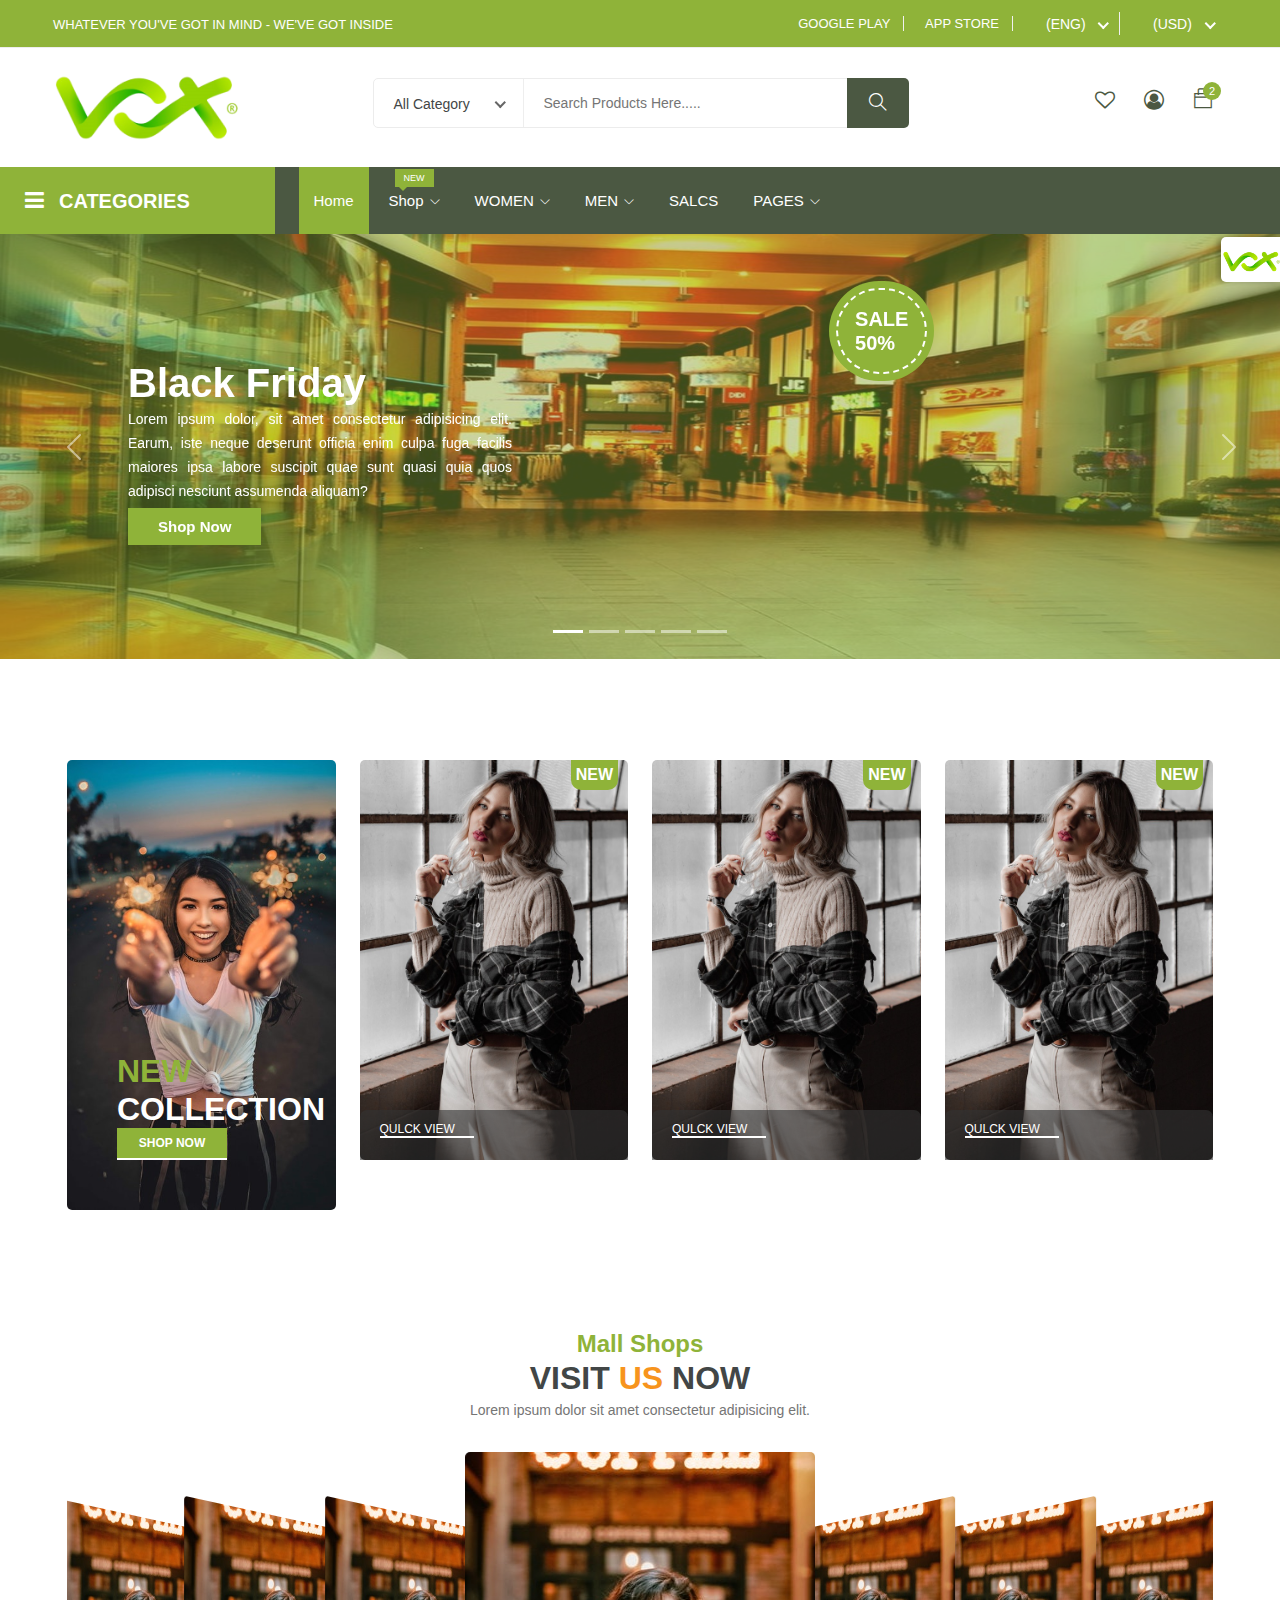
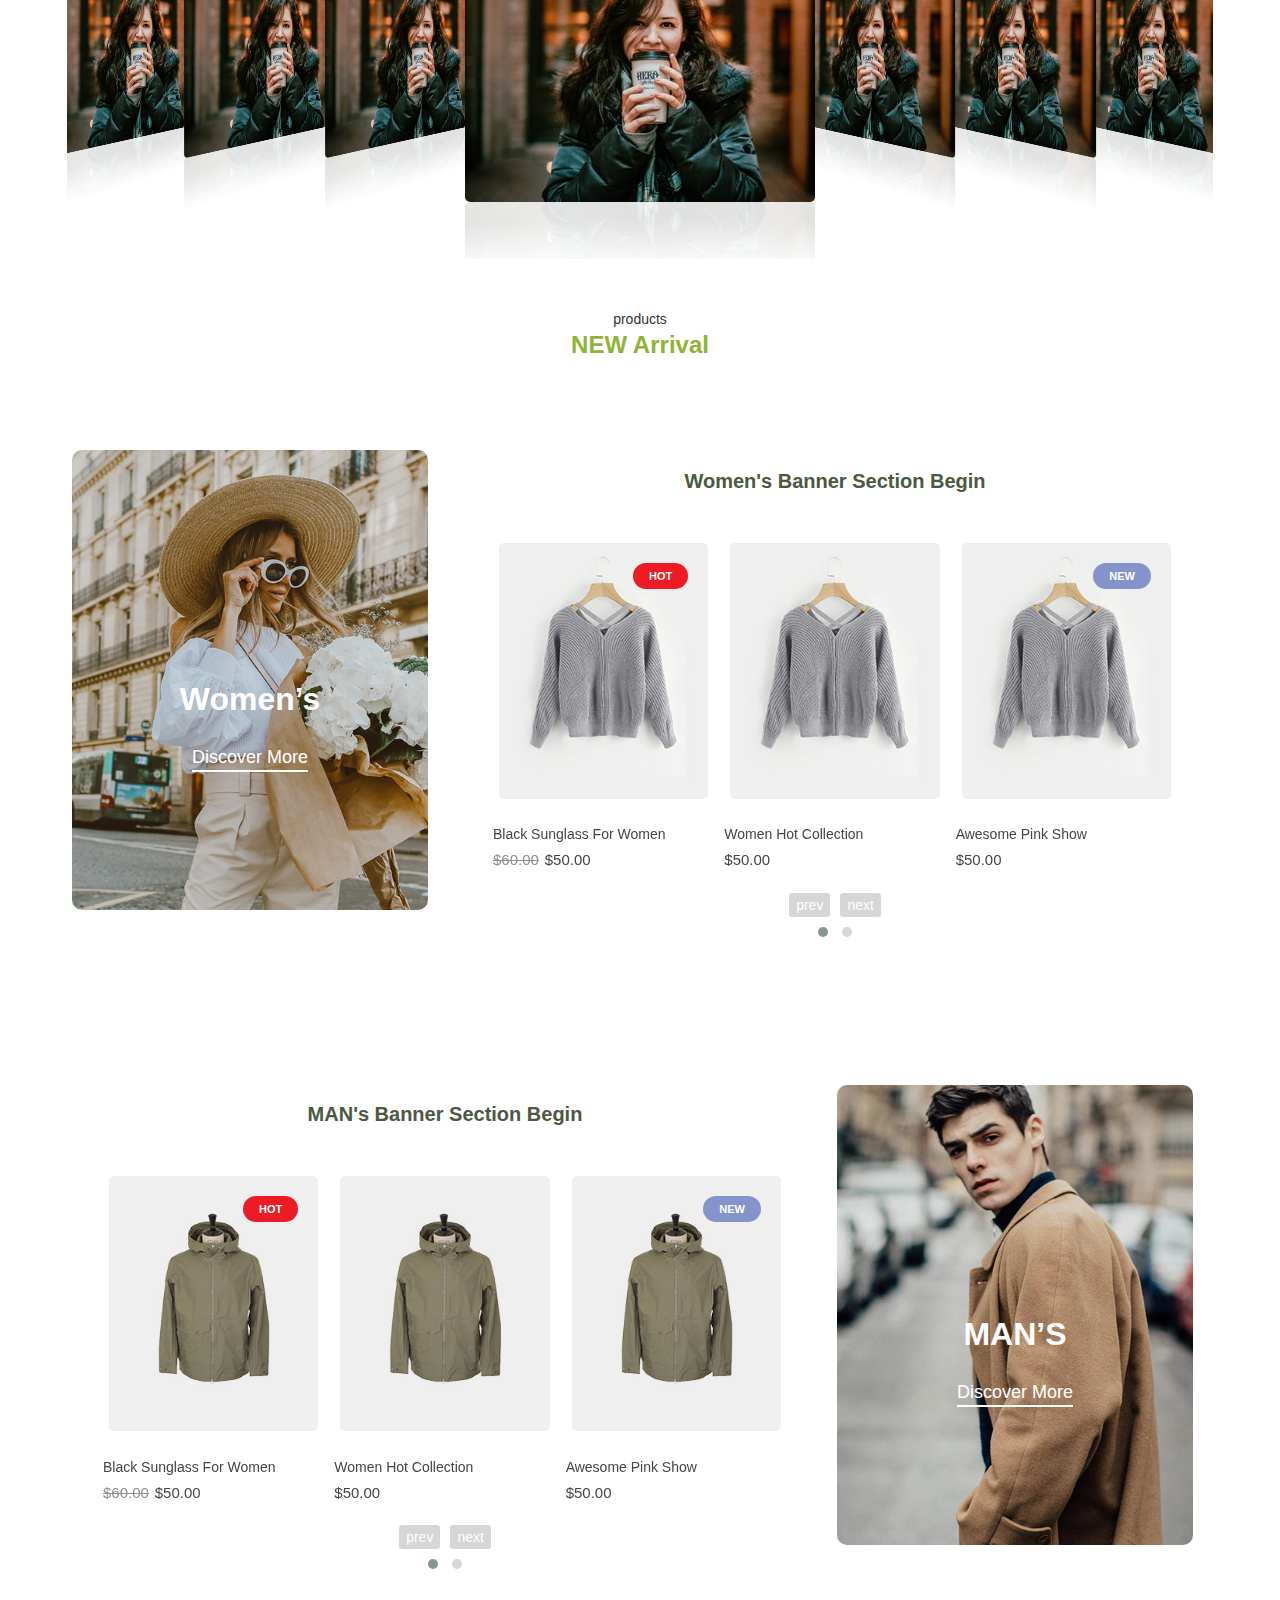
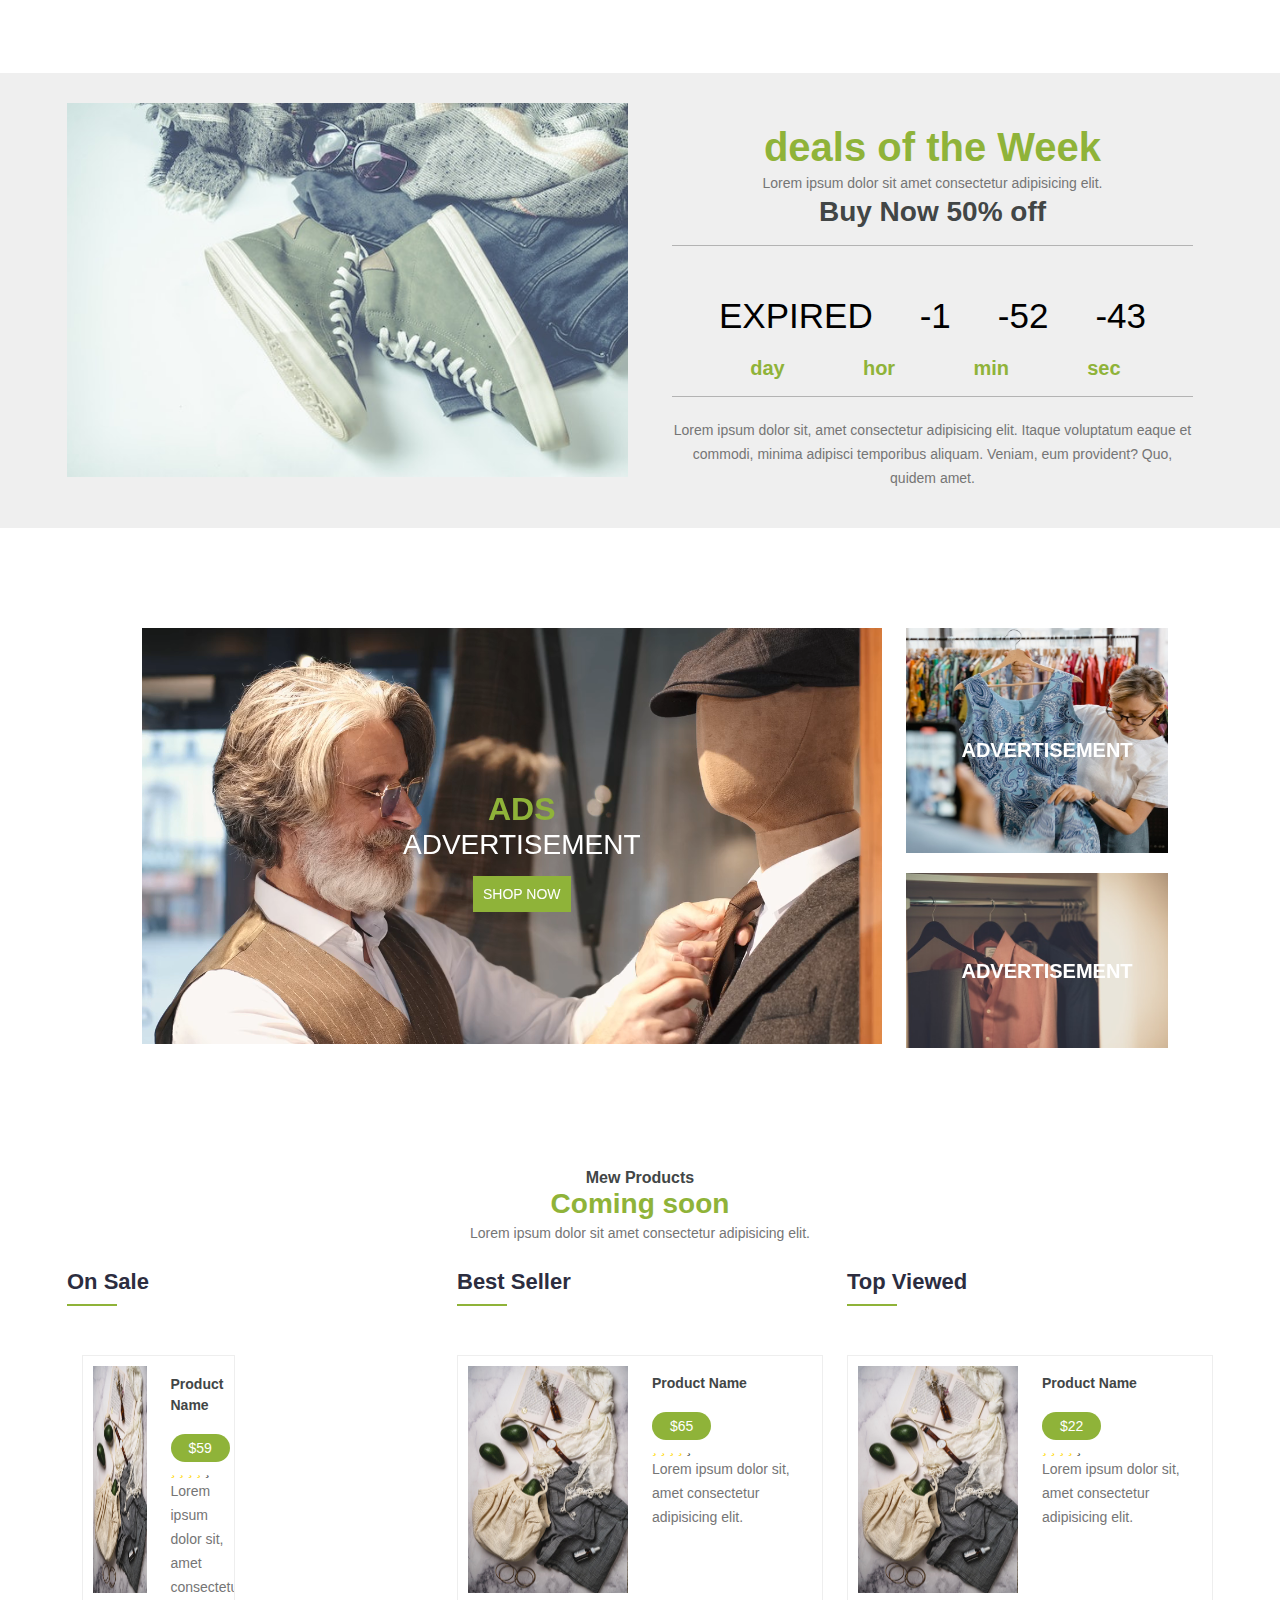
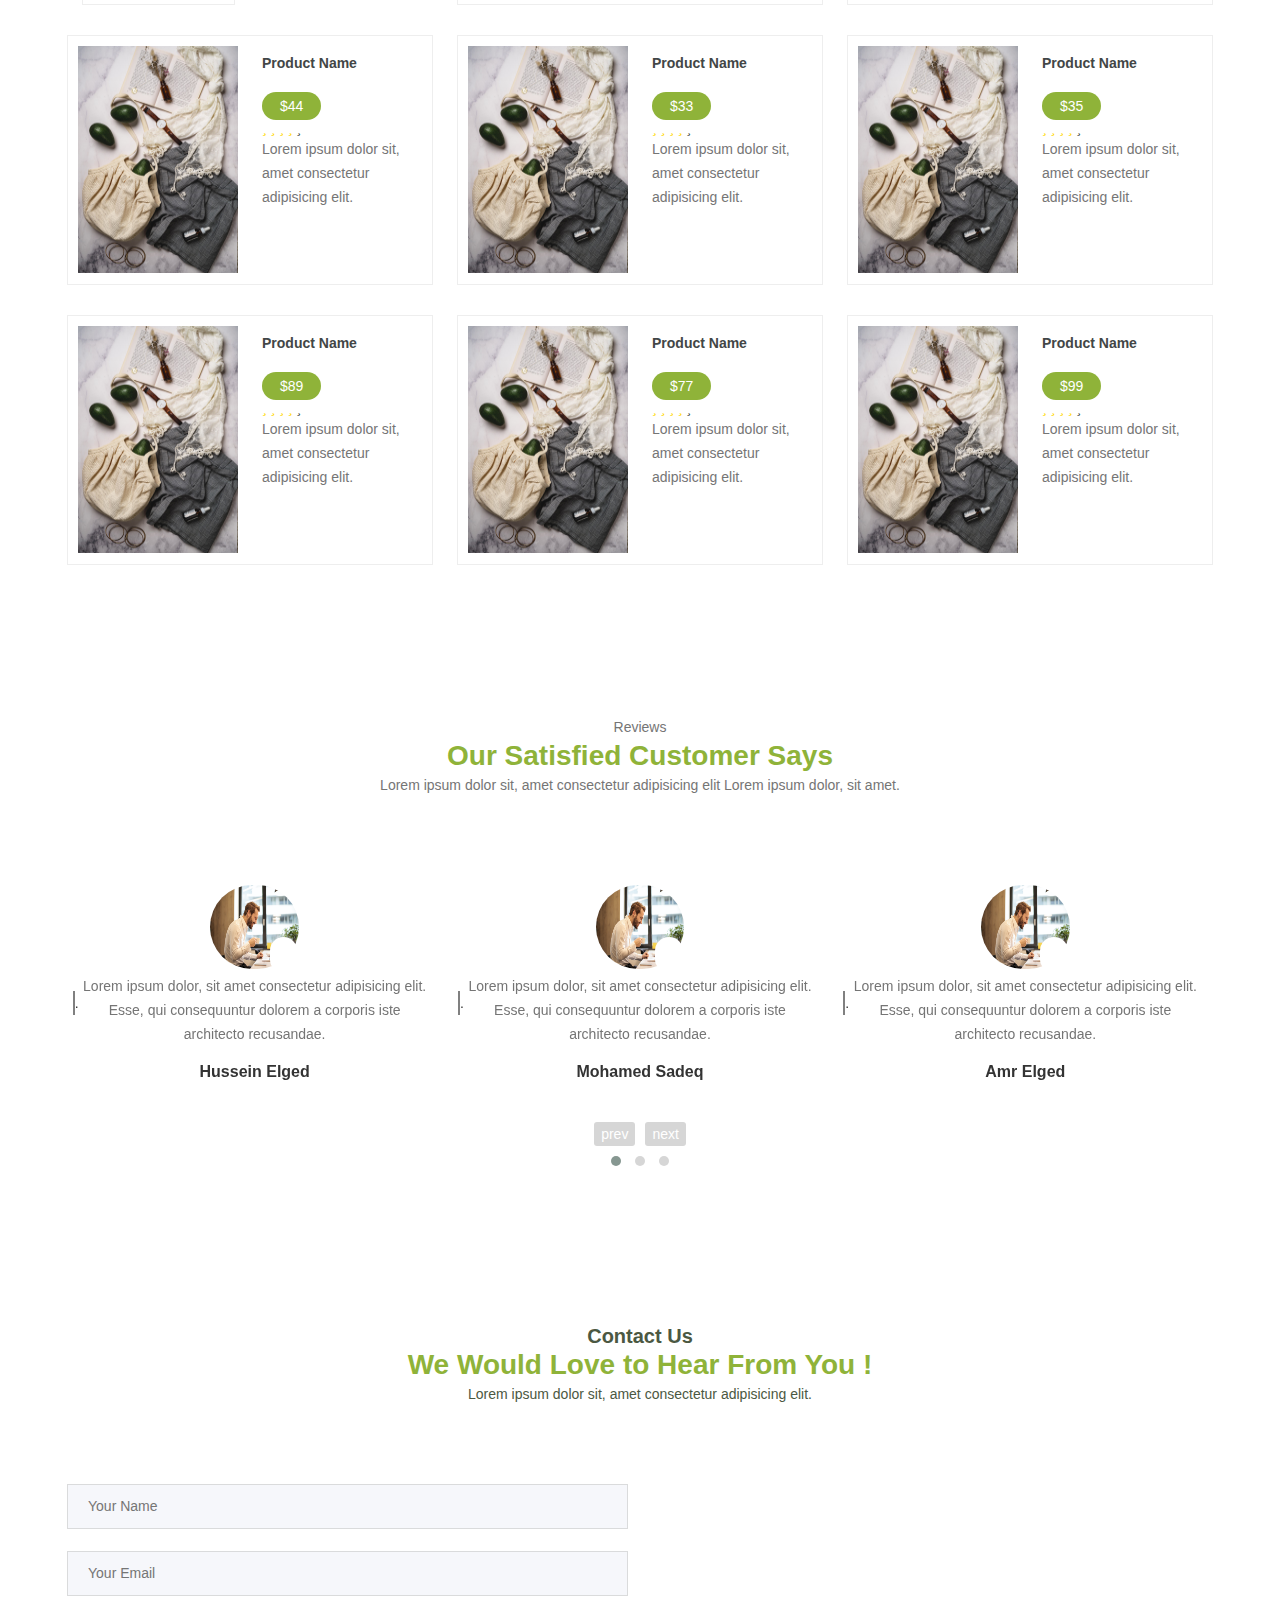
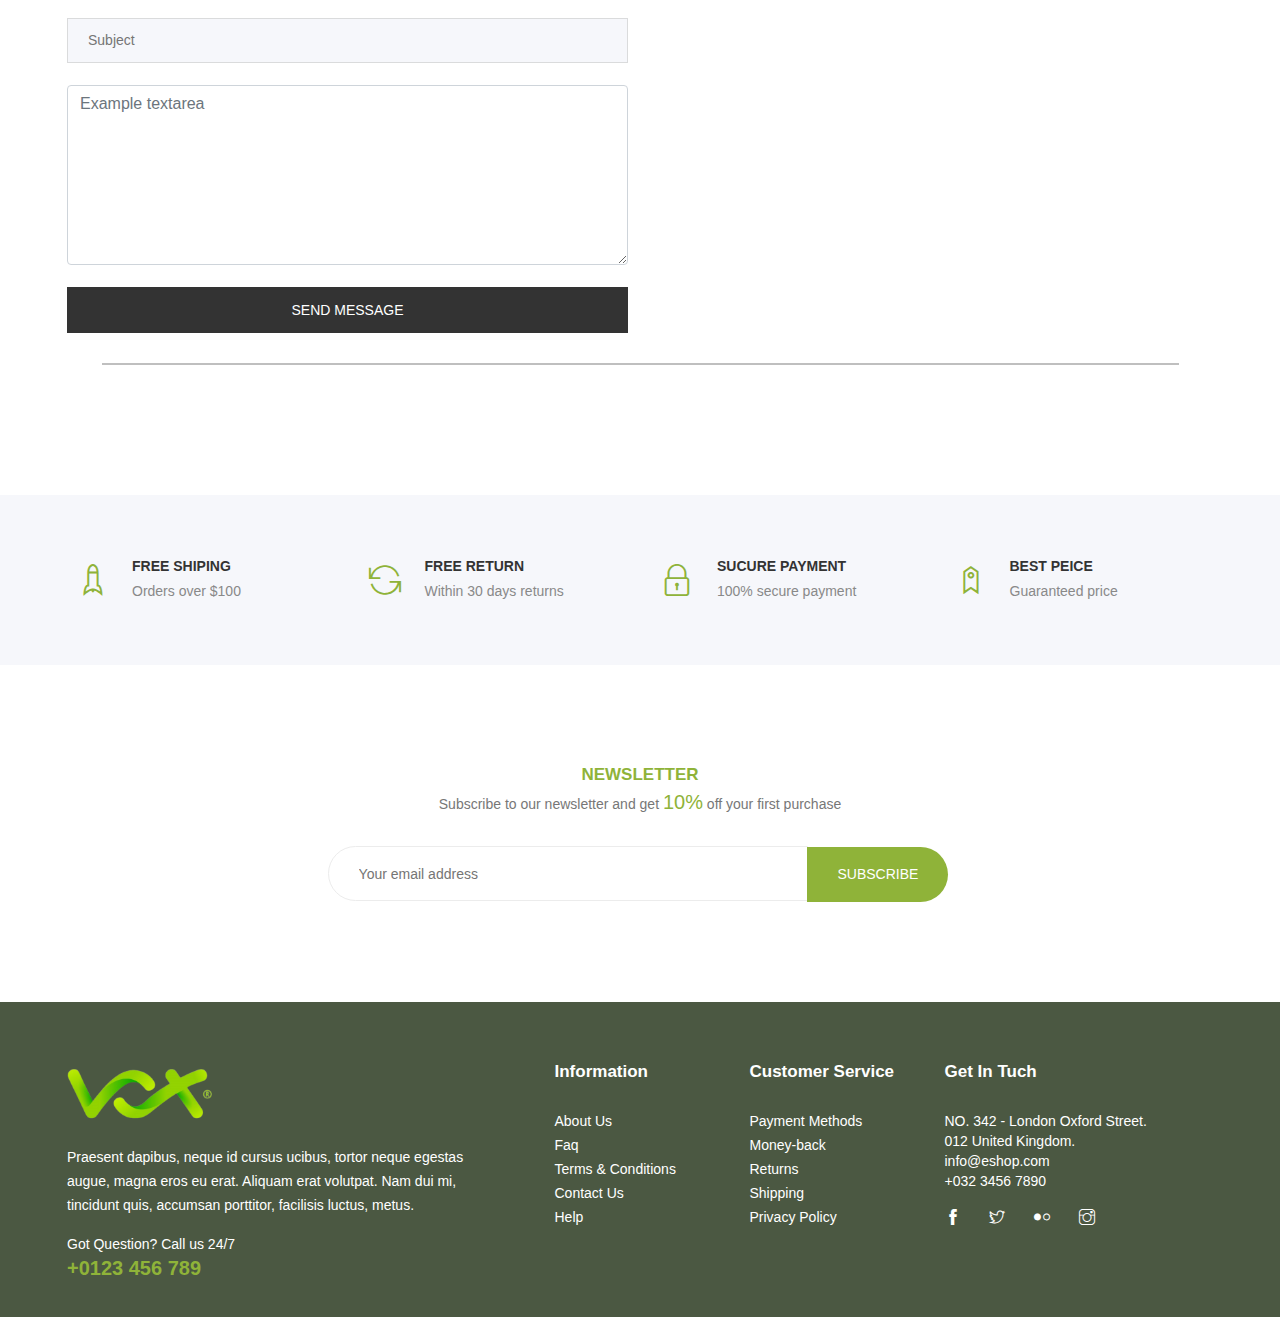
==== index.html @ 0acbb4d7 "Add files via upload" ====
<!DOCTYPE html>
<html lang="zxx">
  <head>
    <!-- Meta Tag -->
    <meta charset="utf-8" />
    <meta http-equiv="X-UA-Compatible" content="IE=edge" />
    <meta name="copyright" content="" />
    <meta http-equiv="X-UA-Compatible" content="IE=edge" />
    <meta
      name="viewport"
      content="width=device-width, initial-scale=1, shrink-to-fit=no"
    />
    <meta name="viewport" content="width=device-width, initial-scale=1" />
    <!-- Title Tag  -->
    <title>VIX .</title>

    <!-- */------------------------------------------------------------------/* -->
    <!-- Favicon -->
    <link rel="icon" type="image/png" href="images/logo.png" />
    <!-- Bootstrap -->
    <link rel="stylesheet" href="css/bootstrap.css" />
    <link rel="stylesheet" href="css/bootstrap.min.css" />
    <link rel="stylesheet" href="css/bootstrap.min.css.map" />
    <!-- Font Awesome -->
    <link rel="stylesheet" href="css/font-awesome.css" />
    <link rel="stylesheet" href="fontawesome/css/all.css" />
    <!-- Slicknav navBar -->
    <link rel="stylesheet" href="css/slicknav.min.css" />
    <!-- Themify Icons -->
    <link rel="stylesheet" href="css/themify-icons.css" />
    <!-- Animate CSS -->
    <link rel="stylesheet" href="css/animate.css" />
    <!-- Flex Slider CSS -->
    <link rel="stylesheet" href="css/flex-slider.min.css" />
    <!-- Owl Carousel -->
    <link rel="stylesheet" href="css/owl-carousel.css" />
    <link rel="stylesheet" href="css/owl.carousel.min.css" />
    <!-- VIX-Style -->
    <link rel="stylesheet" href="css/reset.css" />
    <link rel="stylesheet" href="style.css" />
    <link rel="stylesheet" href="css/responsive.css" />
    <!-- Nice Select CSS -->
    <link rel="stylesheet" href="css/niceselect.css" />
    <!-- jQuery flipster-->
    <link rel="stylesheet" href="css/jquery.flipster.css" />
    <!-- */------------------------------------------------------------------/* -->
  </head>

  <body class="js">
    <!-- Preloader -->
    <!-- <div class="preloader">
      <div class="preloader-inner">
        <div class="preloader-icon">
          <span></span>
          <span></span>
        </div>
      </div>
    </div> -->
    <!-- End Preloader -->

    <!-- Start Nav-Corner -->
    <nav class="Nav-Corner active">
      <a class="Nav-Corner-icon"><img src="images/logo.png" alt="" /></a>
      <div class="col-12">
        <span>
          <a href="index.html"><i class="fa-solid fa-house"></i> HOME</a>
        </span>
      </div>
      <div class="col-12">
        <span>
          <a href="item-name.html"><i class="fa-solid fa-shirt"></i> COLTHES</a>
        </span>
      </div>
      <div class="col-12">
        <span>
          <a href="item-name.html"><i class="fa-solid fa-socks"></i> SHOES</a>
        </span>
      </div>
      <div class="col-12">
        <span>
          <a href="item-name.html"><i class="fa-solid fa-gift"></i> GIFTS</a>
        </span>
      </div>
    </nav>
    <!-- End Nav-Corner -->

    <!-- Header -->
    <header class="header shop">
      <!-- Topbar -->
      <div class="topbar">
        <!-- container -->
        <div class="container">
          <!-- row -->
          <div class="row">
            <div class="col-lg-5 col-md-12 col-12 pl-3">
              <!-- Top Left -->
              <div class="top-left">
                <!-- list-main -->
                <ul class="list-main">
                  <li>WHATEVER YOU'VE GOT IN MIND - WE'VE GOT INSIDE</li>
                </ul>
              </div>
              <!--/ End Top Left -->
            </div>

            <div class="col-lg-7 col-md-12 col-12">
              <!-- right-content -->
              <div class="right-content">
                <!-- list-main -->
                <ul class="list-main">
                  <li>
                    <i class="fa fab fa-google-play" aria-hidden="true"></i>
                    <a href="#">GOOGLE PLAY </a>
                  </li>
                  <li>
                    <i class="fab fa-app-store-ios"></i>
                    <a href="#"> APP STORE</a>
                  </li>
                  <!-- Language -->
                  <li class="Language">
                    <select
                      class="form-select"
                      aria-label="Default select example"
                    >
                      <option value="1">(ENG)</option>
                      <option value="2">(RU)</option>
                      <option value="3">(FR)</option>
                      <option value="4">(ES)</option>
                    </select>
                  </li>
                  <li>
                    <select name="State" id="State">
                      <option value="USD">(USD)</option>
                      <option value="EUR">(EUR)</option>
                    </select>
                  </li>
                </ul>
                <!-- list-main -->
              </div>
              <!-- End Top Right -->
            </div>
          </div>
          <!-- row -->
        </div>
        <!-- end container -->
      </div>
      <!-- End Topbar -->

      <!-- Start middle-inner -->
      <div class="middle-inner">
        <div class="container">
          <div class="row">
            <!-- Center-NavBar -->
            <div class="col-lg-2 col-md-2 col-12 pl-0">
              <!-- Logo -->
              <div class="logo">
                <a href="index.html"
                  ><img src="images/logo.png" alt="logo"
                /></a>
              </div>
              <!--/ End Logo -->

              <!-- Search Form -->
              <div class="search-top">
                <div class="top-search">
                  <a href="#0"><i class="ti-search"></i></a>
                </div>
                <!-- Search Form -->
                <div class="search-top">
                  <form class="search-form">
                    <input
                      type="text"
                      placeholder="Search here..."
                      name="search"
                    />
                    <button value="search" type="submit">
                      <i class="ti-search"></i>
                    </button>
                  </form>
                </div>
                <!--/ End Search Form -->
              </div>
              <!--/ End Search Form -->

              <div class="mobile-nav"></div>
            </div>
            <!-- Center-NavBar -->

            <!-- search-bar-top -->
            <div class="col-lg-8 col-md-7 col-12">
              <div class="search-bar-top">
                <div class="search-bar">
                  <select>
                    <option selected="selected">All Category</option>
                    <option>Product</option>
                    <option>Supplier</option>
                  </select>
                  <form>
                    <input
                      name="search"
                      placeholder="Search Products Here....."
                      type="search"
                    />
                    <button class="btnn"><i class="ti-search"></i></button>
                  </form>
                </div>
              </div>
            </div>
            <!-- search-bar-top -->

            <!-- right-bar -->
            <div class="col-lg-2 col-md-3 col-12">
              <div class="right-bar">
                <!-- Search Form -->
                <div class="sinlge-bar sinlge-bar1">
                  <a href="#" class="single-icon"
                    ><i class="fa fa-heart-o" aria-hidden="true"></i
                  ></a>

                  <div class="shopping-item">
                    <div class="dropdown-cart-header">
                      <a href="#"> cart</a>
                    </div>
                  </div>
                </div>
                <!-- Search Form -->

                <!-- sinlge-bar -->
                <div class="sinlge-bar sinlge-bar2">
                  <a href="login.html" class="single-icon"
                    ><i class="fa fa-user-circle-o" aria-hidden="true"></i
                  ></a>
                  <div class="shopping-item">
                    <div class="dropdown-cart-header">
                      <a href="#"> Login</a>
                    </div>
                  </div>
                </div>

                <!-- sinlge-bar -->
                <div class="sinlge-bar shopping">
                  <a href="#" class="single-icon"
                    ><i class="ti-bag"></i>
                    <span class="total-count">2</span></a
                  >
                  <!-- Shopping Item -->
                  <div class="shopping-item">
                    <!-- dropdown-cart-header -->
                    <div class="dropdown-cart-header">
                      <span>2 Items</span>
                      <a href="#">View Cart</a>
                    </div>
                    <!--  shopping-list -->
                    <ul class="shopping-list">
                      <li>
                        <a href="#" class="remove" title="Remove this item"
                          ><i class="fa fa-remove"></i
                        ></a>
                        <a class="cart-img" href="#"
                          ><img src="images/products/women-1.jpg" alt="#"
                        /></a>
                        <h4><a href="#">Woman Ring</a></h4>
                        <p class="quantity">
                          1x - <span class="amount">$99.00</span>
                        </p>
                      </li>
                      <li>
                        <a href="#" class="remove" title="Remove this item"
                          ><i class="fa fa-remove"></i
                        ></a>
                        <a class="cart-img" href="#"
                          ><img src="images/products/women-3.jpg" alt="#"
                        /></a>
                        <h4><a href="#">Woman Necklace</a></h4>
                        <p class="quantity">
                          1x - <span class="amount">$35.00</span>
                        </p>
                      </li>
                    </ul>
                    <div class="bottom">
                      <div class="total">
                        <span>Total</span>
                        <span class="total-amount">$134.00</span>
                      </div>
                      <a href="checkout.html" class="btn animate">Checkout</a>
                    </div>
                  </div>
                  <!--/ End Shopping Item -->
                </div>
              </div>
            </div>
            <!-- End right-bar -->
          </div>
        </div>
      </div>
      <!-- End middle-inner -->

      <!-- Header Inner -->
      <nav class="header-inner">
        <div class="container m-0 p-0">
          <!-- Start cat-nav-head -->
          <div class="cat-nav-head">
            <div class="row">
              <!-- Start all-categorys -->
              <div class="col-lg-3">
                <nav class="all-category">
                  <!-- title CATEGORIES -->
                  <h3 class="cat-heading">
                    <i class="fa fa-bars" aria-hidden="true"></i>CATEGORIES
                  </h3>

                  <!-- sub-category -->
                  <ul class="main-category">
                    <!-- Sub WOMEN'S CLOTHING -->
                    <li>
                      <a href="#"
                        >WOMEN'S CLOTHING
                        <i class="fa fa-angle-right" aria-hidden="true"></i
                      ></a>

                      <ul class="sub-category">
                        <div class="row p-0 m-0">
                          <div class="col-sm-4 align-items-center">
                            <h6>CATEGORIES</h6>

                            <a href="#"
                              >WOMEN'S COLTHING
                              <i
                                class="fa fa-angle-right"
                                aria-hidden="true"
                              ></i>
                            </a>

                            <a href="#"
                              ><i
                                class="fa fa-angle-right"
                                aria-hidden="true"
                              ></i
                              >MEN'S COLTHING</a
                            >

                            <a href="#"
                              ><i
                                class="fa fa-angle-right"
                                aria-hidden="true"
                              ></i
                              >PHONES & ACCESSORIES</a
                            >

                            <a href="#"
                              ><i
                                class="fa fa-angle-right"
                                aria-hidden="true"
                              ></i
                              >JEWELRY & WATCHES</a
                            >

                            <a href="#"
                              ><i
                                class="fa fa-angle-right"
                                aria-hidden="true"
                              ></i
                              >BAGS & SHOES</a
                            >
                          </div>

                          <div class="col-sm-4">
                            <h6>CATEGORIES</h6>

                            <a href="#"
                              ><i
                                class="fa fa-angle-right"
                                aria-hidden="true"
                              ></i
                              >WOMEN'S COLTHING</a
                            >

                            <a href="#"
                              ><i
                                class="fa fa-angle-right"
                                aria-hidden="true"
                              ></i
                              >MEN'S COLTHING</a
                            >

                            <a href="#"
                              ><i
                                class="fa fa-angle-right"
                                aria-hidden="true"
                              ></i
                              >PHONES & ACCESSORIES</a
                            >

                            <a href="#"
                              ><i
                                class="fa fa-angle-right"
                                aria-hidden="true"
                              ></i
                              >JEWELRY & WATCHES</a
                            >

                            <a href="#"
                              ><i
                                class="fa fa-angle-right"
                                aria-hidden="true"
                              ></i
                              >BAGS & SHOES</a
                            >
                          </div>

                          <div class="col-sm-4">
                            <h6>CATEGORIES</h6>

                            <a href="#"
                              ><i
                                class="fa fa-angle-right"
                                aria-hidden="true"
                              ></i
                              >WOMEN'S COLTHING</a
                            >

                            <a href="#"
                              ><i
                                class="fa fa-angle-right"
                                aria-hidden="true"
                              ></i
                              >MEN'S COLTHING</a
                            >

                            <a href="#"
                              ><i
                                class="fa fa-angle-right"
                                aria-hidden="true"
                              ></i
                              >PHONES & ACCESSORIES</a
                            >

                            <a href="#"
                              ><i
                                class="fa fa-angle-right"
                                aria-hidden="true"
                              ></i
                              >JEWELRY & WATCHES</a
                            >

                            <a href="#"
                              ><i
                                class="fa fa-angle-right"
                                aria-hidden="true"
                              ></i
                              >BAGS & SHOES</a
                            >
                          </div>
                        </div>

                        <div class="row p-0 m-0">
                          <div class="col-sm-12 pb-2">
                            <hr />
                            <div class="img">
                              <img
                                src="images/banner05.jpg"
                                alt=""
                                style="width: 100%"
                              />
                              <div>
                                <h3 class="pt-5">NEW COLLECTION</h3>
                                <p>HOTDEAL</p>
                              </div>
                            </div>
                          </div>
                        </div>
                      </ul>
                    </li>

                    <li><a href="#">MEN'S CLOTHING</a></li>

                    <!-- Sub PHONES & ACCESSORIES -->
                    <li>
                      <a href="#"
                        >PHONES & ACCESSORIES
                        <i class="fa fa-angle-right" aria-hidden="true"></i
                      ></a>

                      <ul class="sub-PHONES">
                        <div class="row p-0 pt-3 m-0">
                          <div class="col-sm-4 align-items-center">
                            <h6>CATEGORIES</h6>

                            <a href="#"
                              ><i
                                class="fa fa-angle-right"
                                aria-hidden="true"
                              ></i
                              >WOMEN'S COLTHING</a
                            >

                            <a href="#"
                              ><i
                                class="fa fa-angle-right"
                                aria-hidden="true"
                              ></i
                              >MEN'S COLTHING</a
                            >

                            <a href="#"
                              ><i
                                class="fa fa-angle-right"
                                aria-hidden="true"
                              ></i
                              >PHONES & ACCESSORIES</a
                            >

                            <a href="#"
                              ><i
                                class="fa fa-angle-right"
                                aria-hidden="true"
                              ></i
                              >JEWELRY & WATCHES</a
                            >

                            <a href="#"
                              ><i
                                class="fa fa-angle-right"
                                aria-hidden="true"
                              ></i
                              >BAGS & SHOES</a
                            >
                            <hr />
                          </div>

                          <div class="col-sm-4">
                            <h6>CATEGORIES</h6>

                            <a href="#"
                              ><i
                                class="fa fa-angle-right"
                                aria-hidden="true"
                              ></i
                              >WOMEN'S COLTHING</a
                            >

                            <a href="#"
                              ><i
                                class="fa fa-angle-right"
                                aria-hidden="true"
                              ></i
                              >MEN'S COLTHING</a
                            >

                            <a href="#"
                              ><i
                                class="fa fa-angle-right"
                                aria-hidden="true"
                              ></i
                              >PHONES & ACCESSORIES</a
                            >

                            <a href="#"
                              ><i
                                class="fa fa-angle-right"
                                aria-hidden="true"
                              ></i
                              >JEWELRY & WATCHES</a
                            >

                            <a href="#"
                              ><i
                                class="fa fa-angle-right"
                                aria-hidden="true"
                              ></i
                              >BAGS & SHOES</a
                            >
                            <hr />
                          </div>

                          <!-- img -->
                          <div class="col-sm-4">
                            <div class="img">
                              <img src="images/banner04.jpg" alt="" />
                              <div class="text-img mb-4">
                                <h3>NEW</h3>
                                <h3>COLTHING</h3>
                              </div>
                            </div>
                          </div>

                          <div class="col-sm-4">
                            <h6>CATEGORIES</h6>

                            <a href="#"
                              ><i
                                class="fa fa-angle-right"
                                aria-hidden="true"
                              ></i
                              >WOMEN'S COLTHING</a
                            >

                            <a href="#"
                              ><i
                                class="fa fa-angle-right"
                                aria-hidden="true"
                              ></i
                              >MEN'S COLTHING</a
                            >

                            <a href="#"
                              ><i
                                class="fa fa-angle-right"
                                aria-hidden="true"
                              ></i
                              >PHONES & ACCESSORIES</a
                            >

                            <a href="#"
                              ><i
                                class="fa fa-angle-right"
                                aria-hidden="true"
                              ></i
                              >JEWELRY & WATCHES</a
                            >

                            <a href="#"
                              ><i
                                class="fa fa-angle-right"
                                aria-hidden="true"
                              ></i
                              >BAGS & SHOES</a
                            >
                          </div>
                          <div class="col-sm-4">
                            <h6>CATEGORIES</h6>

                            <a href="#"
                              ><i
                                class="fa fa-angle-right"
                                aria-hidden="true"
                              ></i
                              >WOMEN'S COLTHING</a
                            >

                            <a href="#"
                              ><i
                                class="fa fa-angle-right"
                                aria-hidden="true"
                              ></i
                              >MEN'S COLTHING</a
                            >

                            <a href="#"
                              ><i
                                class="fa fa-angle-right"
                                aria-hidden="true"
                              ></i
                              >PHONES & ACCESSORIES</a
                            >

                            <a href="#"
                              ><i
                                class="fa fa-angle-right"
                                aria-hidden="true"
                              ></i
                              >JEWELRY & WATCHES</a
                            >

                            <a href="#"
                              ><i
                                class="fa fa-angle-right"
                                aria-hidden="true"
                              ></i
                              >BAGS & SHOES</a
                            >
                          </div>
                        </div>
                      </ul>
                    </li>

                    <li><a href="#">COMPUTER & OFFICE</a></li>
                    <li><a href="#">CONSUMER ELECTRONICS</a></li>

                    <!-- Sub JEWELRY & WATCHES -->
                    <li>
                      <a href="#"
                        >JEWELRY & WATCHES
                        <i class="fa fa-angle-right" aria-hidden="true"></i
                      ></a>
                      <ul class="sub-JEWELRY">
                        <div class="row p-0 pt-3 m-0">
                          <div class="col-sm-4 align-items-center">
                            <h6>CATEGORIES</h6>

                            <a href="#"
                              ><i
                                class="fa fa-angle-right"
                                aria-hidden="true"
                              ></i
                              >WOMEN'S COLTHING</a
                            >

                            <a href="#"
                              ><i
                                class="fa fa-angle-right"
                                aria-hidden="true"
                              ></i
                              >MEN'S COLTHING</a
                            >

                            <a href="#"
                              ><i
                                class="fa fa-angle-right"
                                aria-hidden="true"
                              ></i
                              >PHONES & ACCESSORIES</a
                            >

                            <a href="#"
                              ><i
                                class="fa fa-angle-right"
                                aria-hidden="true"
                              ></i
                              >JEWELRY & WATCHES</a
                            >

                            <a href="#"
                              ><i
                                class="fa fa-angle-right"
                                aria-hidden="true"
                              ></i
                              >BAGS & SHOES</a
                            >
                            <hr />
                          </div>

                          <div class="col-sm-4">
                            <h6>CATEGORIES</h6>

                            <a href="#"
                              ><i
                                class="fa fa-angle-right"
                                aria-hidden="true"
                              ></i
                              >WOMEN'S COLTHING</a
                            >

                            <a href="#"
                              ><i
                                class="fa fa-angle-right"
                                aria-hidden="true"
                              ></i
                              >MEN'S COLTHING</a
                            >

                            <a href="#"
                              ><i
                                class="fa fa-angle-right"
                                aria-hidden="true"
                              ></i
                              >PHONES & ACCESSORIES</a
                            >

                            <a href="#"
                              ><i
                                class="fa fa-angle-right"
                                aria-hidden="true"
                              ></i
                              >JEWELRY & WATCHES</a
                            >

                            <a href="#"
                              ><i
                                class="fa fa-angle-right"
                                aria-hidden="true"
                              ></i
                              >BAGS & SHOES</a
                            >
                            <hr />
                          </div>

                          <div class="col-sm-4 align-items-center">
                            <h6>CATEGORIES</h6>

                            <a href="#"
                              ><i
                                class="fa fa-angle-right"
                                aria-hidden="true"
                              ></i
                              >WOMEN'S COLTHING</a
                            >

                            <a href="#"
                              ><i
                                class="fa fa-angle-right"
                                aria-hidden="true"
                              ></i
                              >MEN'S COLTHING</a
                            >

                            <a href="#"
                              ><i
                                class="fa fa-angle-right"
                                aria-hidden="true"
                              ></i
                              >PHONES & ACCESSORIES</a
                            >

                            <a href="#"
                              ><i
                                class="fa fa-angle-right"
                                aria-hidden="true"
                              ></i
                              >JEWELRY & WATCHES</a
                            >

                            <a href="#"
                              ><i
                                class="fa fa-angle-right"
                                aria-hidden="true"
                              ></i
                              >BAGS & SHOES</a
                            >
                            <hr />
                          </div>

                          <div class="col-sm-4">
                            <h6>CATEGORIES</h6>

                            <a href="#"
                              ><i
                                class="fa fa-angle-right"
                                aria-hidden="true"
                              ></i
                              >WOMEN'S COLTHING</a
                            >

                            <a href="#"
                              ><i
                                class="fa fa-angle-right"
                                aria-hidden="true"
                              ></i
                              >MEN'S COLTHING</a
                            >

                            <a href="#"
                              ><i
                                class="fa fa-angle-right"
                                aria-hidden="true"
                              ></i
                              >PHONES & ACCESSORIES</a
                            >

                            <a href="#"
                              ><i
                                class="fa fa-angle-right"
                                aria-hidden="true"
                              ></i
                              >JEWELRY & WATCHES</a
                            >

                            <a href="#"
                              ><i
                                class="fa fa-angle-right"
                                aria-hidden="true"
                              ></i
                              >BAGS & SHOES</a
                            >
                          </div>

                          <div class="col-sm-4">
                            <h6>CATEGORIES</h6>

                            <a href="#"
                              ><i
                                class="fa fa-angle-right"
                                aria-hidden="true"
                              ></i
                              >WOMEN'S COLTHING</a
                            >

                            <a href="#"
                              ><i
                                class="fa fa-angle-right"
                                aria-hidden="true"
                              ></i
                              >MEN'S COLTHING</a
                            >

                            <a href="#"
                              ><i
                                class="fa fa-angle-right"
                                aria-hidden="true"
                              ></i
                              >PHONES & ACCESSORIES</a
                            >

                            <a href="#"
                              ><i
                                class="fa fa-angle-right"
                                aria-hidden="true"
                              ></i
                              >JEWELRY & WATCHES</a
                            >

                            <a href="#"
                              ><i
                                class="fa fa-angle-right"
                                aria-hidden="true"
                              ></i
                              >BAGS & SHOES</a
                            >
                          </div>

                          <div class="col-sm-4">
                            <h6>CATEGORIES</h6>

                            <a href="#"
                              ><i
                                class="fa fa-angle-right"
                                aria-hidden="true"
                              ></i
                              >WOMEN'S COLTHING</a
                            >

                            <a href="#"
                              ><i
                                class="fa fa-angle-right"
                                aria-hidden="true"
                              ></i
                              >MEN'S COLTHING</a
                            >

                            <a href="#"
                              ><i
                                class="fa fa-angle-right"
                                aria-hidden="true"
                              ></i
                              >PHONES & ACCESSORIES</a
                            >

                            <a href="#"
                              ><i
                                class="fa fa-angle-right"
                                aria-hidden="true"
                              ></i
                              >JEWELRY & WATCHES</a
                            >

                            <a href="#"
                              ><i
                                class="fa fa-angle-right"
                                aria-hidden="true"
                              ></i
                              >BAGS & SHOES</a
                            >
                          </div>
                        </div>
                      </ul>
                    </li>

                    <li><a href="#">BAGS & SHOES</a></li>
                    <li><a href="#">VIEW ALL</a></li>
                  </ul>
                </nav>
              </div>
              <!-- End all-categorys -->

              <!-- menu-area || NavBar -->
              <div class="col-lg-9 col-12">
                <div class="menu-area">
                  <!-- Main Menu -->
                  <nav class="navbar navbar-expand-lg">
                    <div class="navbar-collapse">
                      <div class="nav-inner">
                        <!-- Sub NavBar  -->
                        <ul class="nav main-menu menu navbar-nav">
                          <li class="active"><a href="#">Home</a></li>

                          <!-- Sub Shop -->
                          <li>
                            <a href="#"
                              >Shop<i class="ti-angle-down"></i
                              ><span class="new">New</span></a
                            >
                            <ul class="dropdown">
                              <li><a href="cart.html">Cart</a></li>
                              <li><a href="checkout.html">Checkout</a></li>
                            </ul>
                          </li>

                          <!-- Sub Women -->
                          <li class="WOMEN">
                            <a href="#">WOMEN<i class="ti-angle-down"></i></a>
                            <ul class="dropdown">
                              <div class="row p-3">
                                <div class="col-xl-4 col-md-6 col-sm-12">
                                  <h6>CATEGORIES</h6>

                                  <li>
                                    <a href="#"
                                      >WOMEN'S COLTHING
                                      <i
                                        class="fa fa-angle-right"
                                        aria-hidden="true"
                                      ></i
                                    ></a>
                                  </li>

                                  <li>
                                    <a href="#"
                                      ><i
                                        class="fa fa-angle-right"
                                        aria-hidden="true"
                                      ></i
                                      >MEN'S COLTHING</a
                                    >
                                  </li>

                                  <li>
                                    <a href="#"
                                      ><i
                                        class="fa fa-angle-right"
                                        aria-hidden="true"
                                      ></i
                                      >PHONES & ACCESSORIES</a
                                    >
                                  </li>

                                  <li>
                                    <a href="#"
                                      ><i
                                        class="fa fa-angle-right"
                                        aria-hidden="true"
                                      ></i
                                      >JEWELRY & WATCHES</a
                                    >
                                  </li>

                                  <li>
                                    <a href="#"
                                      ><i
                                        class="fa fa-angle-right"
                                        aria-hidden="true"
                                      ></i
                                      >BAGS & SHOES</a
                                    >
                                  </li>
                                </div>

                                <div
                                  class="col-xl-4 col-md-6 col-sm-12 align-items-center"
                                >
                                  <h6>CATEGORIES</h6>

                                  <li>
                                    <a href="#"
                                      ><i
                                        class="fa fa-angle-right"
                                        aria-hidden="true"
                                      ></i
                                      >WOMEN'S COLTHING</a
                                    >
                                  </li>

                                  <li>
                                    <a href="#"
                                      ><i
                                        class="fa fa-angle-right"
                                        aria-hidden="true"
                                      ></i
                                      >MEN'S COLTHING</a
                                    >
                                  </li>

                                  <li>
                                    <a href="#"
                                      ><i
                                        class="fa fa-angle-right"
                                        aria-hidden="true"
                                      ></i
                                      >PHONES & ACCESSORIES</a
                                    >
                                  </li>

                                  <li>
                                    <a href="#"
                                      ><i
                                        class="fa fa-angle-right"
                                        aria-hidden="true"
                                      ></i
                                      >JEWELRY & WATCHES</a
                                    >
                                  </li>

                                  <li>
                                    <a href="#"
                                      ><i
                                        class="fa fa-angle-right"
                                        aria-hidden="true"
                                      ></i
                                      >BAGS & SHOES</a
                                    >
                                  </li>
                                </div>

                                <div
                                  class="col-xl-4 col-md-6 col-sm-12 align-items-center"
                                >
                                  <h6>CATEGORIES</h6>

                                  <li>
                                    <a href="#"
                                      ><i
                                        class="fa fa-angle-right"
                                        aria-hidden="true"
                                      ></i
                                      >WOMEN'S COLTHING</a
                                    >
                                  </li>

                                  <li>
                                    <a href="#"
                                      ><i
                                        class="fa fa-angle-right"
                                        aria-hidden="true"
                                      ></i
                                      >MEN'S COLTHING</a
                                    >
                                  </li>

                                  <li>
                                    <a href="#"
                                      ><i
                                        class="fa fa-angle-right"
                                        aria-hidden="true"
                                      ></i
                                      >PHONES & ACCESSORIES</a
                                    >
                                  </li>

                                  <li>
                                    <a href="#"
                                      ><i
                                        class="fa fa-angle-right"
                                        aria-hidden="true"
                                      ></i
                                      >JEWELRY & WATCHES</a
                                    >
                                  </li>

                                  <li>
                                    <a href="#"
                                      ><i
                                        class="fa fa-angle-right"
                                        aria-hidden="true"
                                      ></i
                                      >BAGS & SHOES</a
                                    >
                                  </li>
                                </div>

                                <div class="col-12 align-items-center">
                                  <hr />
                                  <div class="img">
                                    <img
                                      src="images/banner05.jpg"
                                      alt=""
                                      style="width: 100%"
                                    />
                                    <div>
                                      <h3 class="pt-5">NEW COLLECTION</h3>
                                      <p>HOTDEAL</p>
                                    </div>
                                  </div>
                                </div>
                              </div>
                            </ul>
                          </li>

                          <!-- Sub Men  -->
                          <li class="MEN">
                            <a href="#">MEN<i class="ti-angle-down"></i></a>
                            <ul class="dropdown">
                              <!-- row-img -->
                              <div class="row p-3">
                                <div class="col-xl-3 col-md-6 col-sm-12">
                                  <div class="img1">
                                    <img
                                      src="images/banner06.jpg"
                                      style="width: 100%"
                                      alt=""
                                    />
                                    <div style="position: absolute">
                                      <h3>WOMEN'S</h3>
                                    </div>
                                  </div>
                                  <hr />
                                </div>

                                <div class="col-xl-3 col-md-6 col-sm-12">
                                  <div class="img1">
                                    <img
                                      src="images/banner07.jpg"
                                      style="width: 100%"
                                      alt=""
                                    />
                                    <div style="position: absolute">
                                      <h3>WOMEN'S</h3>
                                    </div>
                                  </div>
                                  <hr />
                                </div>

                                <div class="col-xl-3 col-md-6 col-sm-12">
                                  <div class="img1">
                                    <img
                                      src="images/banner08.jpg"
                                      style="width: 100%"
                                      alt=""
                                    />
                                    <div style="position: absolute">
                                      <h3>WOMEN'S</h3>
                                    </div>
                                  </div>
                                  <hr />
                                </div>

                                <div class="col-xl-3 col-md-6 col-sm-12">
                                  <div class="img1">
                                    <img
                                      src="images/banner09.jpg"
                                      style="width: 100%"
                                      alt=""
                                    />
                                    <div style="position: absolute">
                                      <h3>WOMEN'S</h3>
                                    </div>
                                  </div>
                                  <hr />
                                </div>
                              </div>
                              <!--  -->
                              <div class="row p-3">
                                <div class="col-xl-3 col-md-6 col-sm-12">
                                  <h6>CATEGORIES</h6>

                                  <li>
                                    <a href="#"
                                      ><i
                                        class="fa fa-angle-right"
                                        aria-hidden="true"
                                      ></i
                                      >WOMEN'S COLTHING</a
                                    >
                                  </li>

                                  <li>
                                    <a href="#"
                                      ><i
                                        class="fa fa-angle-right"
                                        aria-hidden="true"
                                      ></i
                                      >MEN'S COLTHING</a
                                    >
                                  </li>

                                  <li>
                                    <a href="#"
                                      ><i
                                        class="fa fa-angle-right"
                                        aria-hidden="true"
                                      ></i
                                      >PHONES & ACCESSORIES</a
                                    >
                                  </li>

                                  <li>
                                    <a href="#"
                                      ><i
                                        class="fa fa-angle-right"
                                        aria-hidden="true"
                                      ></i
                                      >JEWELRY & WATCHES</a
                                    >
                                  </li>

                                  <li>
                                    <a href="#"
                                      ><i
                                        class="fa fa-angle-right"
                                        aria-hidden="true"
                                      ></i
                                      >BAGS & SHOES</a
                                    >
                                  </li>
                                </div>
                                <div class="col-xl-3 col-md-6 col-sm-12">
                                  <h6>CATEGORIES</h6>

                                  <li>
                                    <a href="#"
                                      ><i
                                        class="fa fa-angle-right"
                                        aria-hidden="true"
                                      ></i
                                      >WOMEN'S COLTHING</a
                                    >
                                  </li>

                                  <li>
                                    <a href="#"
                                      ><i
                                        class="fa fa-angle-right"
                                        aria-hidden="true"
                                      ></i
                                      >MEN'S COLTHING</a
                                    >
                                  </li>

                                  <li>
                                    <a href="#"
                                      ><i
                                        class="fa fa-angle-right"
                                        aria-hidden="true"
                                      ></i
                                      >PHONES & ACCESSORIES</a
                                    >
                                  </li>

                                  <li>
                                    <a href="#"
                                      ><i
                                        class="fa fa-angle-right"
                                        aria-hidden="true"
                                      ></i
                                      >JEWELRY & WATCHES</a
                                    >
                                  </li>

                                  <li>
                                    <a href="#"
                                      ><i
                                        class="fa fa-angle-right"
                                        aria-hidden="true"
                                      ></i
                                      >BAGS & SHOES</a
                                    >
                                  </li>
                                </div>

                                <div class="col-xl-3 col-md-6 col-sm-12">
                                  <h6>CATEGORIES</h6>

                                  <li>
                                    <a href="#"
                                      ><i
                                        class="fa fa-angle-right"
                                        aria-hidden="true"
                                      ></i
                                      >WOMEN'S COLTHING</a
                                    >
                                  </li>

                                  <li>
                                    <a href="#"
                                      ><i
                                        class="fa fa-angle-right"
                                        aria-hidden="true"
                                      ></i
                                      >MEN'S COLTHING</a
                                    >
                                  </li>

                                  <li>
                                    <a href="#"
                                      ><i
                                        class="fa fa-angle-right"
                                        aria-hidden="true"
                                      ></i
                                      >PHONES & ACCESSORIES</a
                                    >
                                  </li>

                                  <li>
                                    <a href="#"
                                      ><i
                                        class="fa fa-angle-right"
                                        aria-hidden="true"
                                      ></i
                                      >JEWELRY & WATCHES</a
                                    >
                                  </li>

                                  <li>
                                    <a href="#"
                                      ><i
                                        class="fa fa-angle-right"
                                        aria-hidden="true"
                                      ></i
                                      >BAGS & SHOES</a
                                    >
                                  </li>
                                </div>

                                <div class="col-xl-3 col-md-6 col-sm-12">
                                  <h6>CATEGORIES</h6>

                                  <li>
                                    <a href="#"
                                      ><i
                                        class="fa fa-angle-right"
                                        aria-hidden="true"
                                      ></i
                                      >WOMEN'S COLTHING</a
                                    >
                                  </li>

                                  <li>
                                    <a href="#"
                                      ><i
                                        class="fa fa-angle-right"
                                        aria-hidden="true"
                                      ></i
                                      >MEN'S COLTHING</a
                                    >
                                  </li>

                                  <li>
                                    <a href="#"
                                      ><i
                                        class="fa fa-angle-right"
                                        aria-hidden="true"
                                      ></i
                                      >PHONES & ACCESSORIES</a
                                    >
                                  </li>

                                  <li>
                                    <a href="#"
                                      ><i
                                        class="fa fa-angle-right"
                                        aria-hidden="true"
                                      ></i
                                      >JEWELRY & WATCHES</a
                                    >
                                  </li>

                                  <li>
                                    <a href="#"
                                      ><i
                                        class="fa fa-angle-right"
                                        aria-hidden="true"
                                      ></i
                                      >BAGS & SHOES</a
                                    >
                                  </li>
                                </div>
                              </div>
                            </ul>
                          </li>

                          <li><a href="#">SALCS</a></li>

                          <!-- Sub Pages  -->
                          <li>
                            <a href="#">PAGES<i class="ti-angle-down"></i></a>
                            <ul class="dropdown">
                              <li></li>
                              <li><a href="index.html">HOME</a></li>
                              <li><a href="">PRODUCTS</a></li>
                              <li>
                                <a href="My-account .html">PRODUCT DETAILS</a>
                              </li>
                              <li><a href="checkout.html">CHECKOUT</a></li>
                            </ul>
                          </li>
                        </ul>
                      </div>
                    </div>
                  </nav>
                  <!--/ End Main Menu -->
                </div>
              </div>
            </div>
            <!-- End row  -->
          </div>
          <!--End cat-nav-head -->
        </div>
        <!-- End container -->
      </nav>
      <!--/ End Header Inner -->
    </header>
    <!--/ End Header -->

    <!-- Slider Area -->
    <section class="row hero-slider m-0 p-0">
      <!-- slider -->
      <div class="slider m-0 p-0">
        <div
          id="carouselExampleCaptions"
          class="carousel slide carousel-fade"
          data-bs-ride="false"
        >
          <div class="carousel-indicators">
            <button
              type="button"
              data-bs-target="#carouselExampleCaptions"
              data-bs-slide-to="0"
              class="active"
              aria-current="true"
              aria-label="Slide 1"
            ></button>
            <button
              type="button"
              data-bs-target="#carouselExampleCaptions"
              data-bs-slide-to="1"
              aria-label="Slide 2"
            ></button>
            <button
              type="button"
              data-bs-target="#carouselExampleCaptions"
              data-bs-slide-to="2"
              aria-label="Slide 3"
            ></button>
            <button
              type="button"
              data-bs-target="#carouselExampleCaptions"
              data-bs-slide-to="3"
              aria-label="Slide 4"
            ></button>
            <button
              type="button"
              data-bs-target="#carouselExampleCaptions"
              data-bs-slide-to="4"
              aria-label="Slide 5"
            ></button>
          </div>
          <div class="carousel-inner">
            <div class="carousel-item active">
              <img
                src="images/architectureblurbuildingbusiness449559.jpg"
                class="d-block w-100 img1"
                alt="..."
              />
              <div class="carousel-caption d-none d-md-block">
                <div class="text">
                  <div class="arrow">
                    <i class="fa-solid fa-angle-down fa-1"></i>
                    <i class="fa-solid fa-angle-down fa-1"></i>
                    <i class="fa-solid fa-angle-down fa-2"></i>
                    <i class="fa-solid fa-angle-down fa-2"></i>
                    <div class="arrow-video">
                      <video
                        autoplay
                        loop
                        muted
                        plays-inline
                        style="width: 100%"
                      >
                        <source
                          src="images/Coming soon/pexels-gustavo-fring-6036405.mp4"
                        />
                      </video>
                    </div>
                  </div>

                  <div class="tex1">
                    <div>
                      <h5>SALE</h5>
                      <h5>50%</h5>
                    </div>
                  </div>
                  <div class="text2">
                    <h1>Black Friday</h1>
                    <p>
                      Lorem ipsum dolor, sit amet consectetur adipisicing elit.
                      Earum, iste neque deserunt officia enim culpa fuga facilis
                      maiores ipsa labore suscipit quae sunt quasi quia quos
                      adipisci nesciunt assumenda aliquam?
                    </p>
                    <a href="btn">Shop Now</a>
                  </div>
                </div>
              </div>
            </div>
            <div class="carousel-item">
              <img
                src="images/crowngroupmodernmotion374894.jpg"
                class="d-block w-100 img2"
                alt="..."
              />
              <div class="carousel-caption d-none d-md-block">
                <div class="text">
                  <div class="arrow">
                    <i class="fa-solid fa-angle-down fa-1"></i>
                    <i class="fa-solid fa-angle-down fa-1"></i>
                    <i class="fa-solid fa-angle-down fa-2"></i>
                    <i class="fa-solid fa-angle-down fa-2"></i>
                    <div class="arrow-video">
                      <video
                        autoplay
                        loop
                        muted
                        plays-inline
                        style="width: 100%"
                      >
                        <source
                          src="images/Coming soon/pexels-gustavo-fring-6036405.mp4"
                        />
                      </video>
                    </div>
                  </div>

                  <div class="tex1">
                    <div>
                      <h5>SALE</h5>
                      <h5>50%</h5>
                    </div>
                  </div>
                  <div class="text2">
                    <h1><span>SUMMER</span></h1>
                    <h1>FASHION <span>SALE</span></h1>
                    <h1>UP TO <span>70%</span> OFF</h1>
                    <p>on selected items</p>
                    <a href="btn">Shop Now</a>
                  </div>
                </div>
              </div>
            </div>
            <div class="carousel-item">
              <img
                src="images/peopleinsidebuilding2610756.jpg"
                class="d-block w-100 img1"
                alt="..."
              />
              <div class="carousel-caption d-none d-md-block">
                <div class="text">
                  <div class="arrow">
                    <i class="fa-solid fa-angle-down fa-1"></i>
                    <i class="fa-solid fa-angle-down fa-1"></i>
                    <i class="fa-solid fa-angle-down fa-2"></i>
                    <i class="fa-solid fa-angle-down fa-2"></i>
                    <div class="arrow-video">
                      <video
                        autoplay
                        loop
                        muted
                        plays-inline
                        style="width: 100%"
                      >
                        <source
                          src="images/Coming soon/pexels-gustavo-fring-6036405.mp4"
                        />
                      </video>
                    </div>
                  </div>

                  <div class="tex1">
                    <div>
                      <h5>SALE</h5>
                      <h5>50%</h5>
                    </div>
                  </div>
                  <div class="text2">
                    <h1>GET <span>35%</span> OFF</h1>
                    <h2>and EXTRA <span>10%</span> OFF</h2>
                    <h2>on ACCESSRIES</h2>
                    <p>sale and clearance for him</p>
                    <a href="btn">Shop Now</a>
                  </div>
                </div>
              </div>
            </div>
            <div class="carousel-item">
              <img
                src="images/peoplewalkinginsidebuilding2861656.jpg"
                class="d-block w-100 img2"
                alt="..."
              />
              <div class="carousel-caption d-none d-md-block">
                <div class="text">
                  <div class="arrow">
                    <i class="fa-solid fa-angle-down fa-1"></i>
                    <i class="fa-solid fa-angle-down fa-1"></i>
                    <i class="fa-solid fa-angle-down fa-2"></i>
                    <i class="fa-solid fa-angle-down fa-2"></i>
                    <div class="arrow-video">
                      <video
                        autoplay
                        loop
                        muted
                        plays-inline
                        style="width: 100%"
                      >
                        <source
                          src="images/Coming soon/pexels-gustavo-fring-6036405.mp4"
                        />
                      </video>
                    </div>
                  </div>

                  <div class="tex1">
                    <div>
                      <h5>SALE</h5>
                      <h5>50%</h5>
                    </div>
                  </div>
                  <div class="text2">
                    <h1>HAPPINES IS not</h1>
                    <h1>in MONEY <span>BUT</span></h1>
                    <h1>in <span>SHOPPING</span></h1>
                    <p></p>
                    <a href="btn">Shop Now</a>
                  </div>
                </div>
              </div>
            </div>
            <div class="carousel-item">
              <img
                src="images/photoofshoppingmall2861655.jpg"
                class="d-block w-100 img1"
                alt="..."
              />
              <div class="carousel-caption d-none d-md-block">
                <div class="text">
                  <div class="arrow">
                    <i class="fa-solid fa-angle-down fa-1"></i>
                    <i class="fa-solid fa-angle-down fa-1"></i>
                    <i class="fa-solid fa-angle-down fa-2"></i>
                    <i class="fa-solid fa-angle-down fa-2"></i>
                    <div class="arrow-video">
                      <video
                        autoplay
                        loop
                        muted
                        plays-inline
                        style="width: 100%"
                      >
                        <source
                          src="images/Coming soon/pexels-gustavo-fring-6036405.mp4"
                        />
                      </video>
                    </div>
                  </div>

                  <div class="tex1">
                    <div>
                      <h5>SALE</h5>
                      <h5>50%</h5>
                    </div>
                  </div>
                  <div class="text2">
                    <h1>Black Friday</h1>
                    <p>
                      Lorem ipsum dolor, sit amet consectetur adipisicing elit.
                      Earum, iste neque deserunt officia enim culpa fuga facilis
                      maiores ipsa labore suscipit quae sunt quasi quia quos
                      adipisci nesciunt assumenda aliquam?
                    </p>
                    <a href="btn">Shop Now</a>
                  </div>
                </div>
              </div>
            </div>
          </div>
          <button
            class="carousel-control-prev"
            type="button"
            data-bs-target="#carouselExampleCaptions"
            data-bs-slide="prev"
          >
            <span class="carousel-control-prev-icon" aria-hidden="true"></span>
            <span class="visually-hidden">Previous</span>
          </button>
          <button
            class="carousel-control-next"
            type="button"
            data-bs-target="#carouselExampleCaptions"
            data-bs-slide="next"
          >
            <span class="carousel-control-next-icon" aria-hidden="true"></span>
            <span class="visually-hidden">Next</span>
          </button>
        </div>
      </div>
      <!--/ End Slider -->
    </section>
    <!--/ End Slider Area -->

    <!-- Start Small Banner  -->
    <section class="small-banner section">
      <div class="container-fluid">
        <div class="container">
          <div class="row d-flex justify-content-end">
            <!-- Single Banner  -->
            <div class="col-lg-3 col-md-6 col-10 m-auto mt-3">
              <div class="single-banner" id="single-banner">
                <img src="images/new-collection/coll-banner.jpg" alt="#" />
                <div class="content">
                  <div>
                    <h2><span>NEW</span> COLLECTION</h2>
                    <a href="#">SHOP NOW</a>
                  </div>
                </div>
              </div>
            </div>
            <!-- /End Single Banner  -->
            <!-- Single Banner  -->
            <div
              class="col-lg-3 col-md-6 col-10 m-auto mt-3"
              id="single-banner2"
            >
              <div class="single-banner tab-height">
                <img src="images/new-collection/pexels-luiz.jpg" alt="#" />
                <div class="new">
                  <h6>NEW</h6>
                </div>
                <div class="content">
                  <div class="view">
                    <a href="" style="color: #fff"
                      >QULCK VIEW <i class="fa-solid fa-eye"></i
                    ></a>
                  </div>
                  <div>
                    <p>Flash Sale</p>
                    <h3>
                      Mid Season <br />
                      Up to <span>40%</span> Off
                    </h3>
                    <a href="item-name.html" class="Discover">Discover Now</a>
                  </div>
                </div>
              </div>
            </div>
            <!-- /End Single Banner  -->
            <!-- Single Banner  -->
            <div
              class="col-lg-3 col-md-6 col-10 m-auto mt-3"
              id="single-banner2"
            >
              <div class="single-banner tab-height">
                <img src="images/new-collection/pexels-luiz.jpg" alt="#" />
                <div class="new">
                  <h6>NEW</h6>
                </div>
                <div class="content">
                  <div class="view">
                    <a href="">QULCK VIEW <i class="fa-solid fa-eye"></i></a>
                  </div>
                  <div>
                    <p>Flash Sale</p>
                    <h3>
                      Mid Season <br />
                      Up to <span>40%</span> Off
                    </h3>
                    <a href="item-name.html" class="Discover">Discover Now</a>
                  </div>
                </div>
              </div>
            </div>
            <!-- Single Banner  -->
            <div
              class="col-lg-3 col-md-6 col-10 m-auto mt-3"
              id="single-banner2"
            >
              <div class="single-banner tab-height">
                <img src="images/new-collection/pexels-luiz.jpg" alt="#" />
                <div class="new">
                  <h6>NEW</h6>
                </div>
                <div class="content">
                  <div class="view">
                    <a href="">QULCK VIEW <i class="fa-solid fa-eye"></i></a>
                  </div>
                  <div>
                    <p>Flash Sale</p>
                    <h3>
                      Mid Season <br />
                      Up to <span>40%</span> Off
                    </h3>
                    <a href="item-name.html" class="Discover">Discover Now</a>
                  </div>
                </div>
              </div>
            </div>
          </div>
        </div>
      </div>
    </section>
    <!-- End Small Banner -->

    <!-- jq-slider flipester -->
    <section class="jq-slider">
      <div class="container" style="margin-top: 120px">
        <div id="coverflow" class="coverflow">
          <div class="text">
            <h4 style="color: #8fb339">Mall Shops</h4>
            <h2>VISIT <span style="color: #f7941d">US</span> NOW</h2>
            <p>Lorem ipsum dolor sit amet consectetur adipisicing elit.</p>
          </div>
          <ul class="flip-items">
            <li data-flip-title="Title 1">
              <img src="images/gallary/gl6.jpg" />
            </li>
            <li data-flip-title="Title 1">
              <img src="images/gallary/gl6.jpg" />
            </li>
            <li data-flip-title="Title 1">
              <img src="images/gallary/gl6.jpg" />
            </li>
            <li data-flip-title="Title 2">
              <img src="images/gallary/gl6.jpg" />
            </li>
            <li data-flip-title="Title 3">
              <img src="images/gallary/gl6.jpg" />
            </li>
            <li data-flip-title="Title 1">
              <img src="images/gallary/gl6.jpg" />
            </li>
            <li data-flip-title="Title 1">
              <img src="images/gallary/gl6.jpg" />
            </li>
            <li data-flip-title="Title 1">
              <img src="images/gallary/gl6.jpg" />
            </li>
            <li data-flip-title="Title 2">
              <img src="images/gallary/gl6.jpg" />
            </li>
            <li data-flip-title="Title 3">
              <img src="images/gallary/gl6.jpg" />
            </li>
            <li data-flip-title="Title 1">
              <img src="images/gallary/gl6.jpg" />
            </li>
            <li data-flip-title="Title 1">
              <img src="images/gallary/gl6.jpg" />
            </li>
            <li data-flip-title="Title 1">
              <img src="images/gallary/gl6.jpg" />
            </li>
            <li data-flip-title="Title 2">
              <img src="images/gallary/gl6.jpg" />
            </li>
            <li data-flip-title="Title 3">
              <img src="images/gallary/gl6.jpg" />
            </li>
            <li data-flip-title="Title 1">
              <img src="images/gallary/gl6.jpg" />
            </li>
            <li data-flip-title="Title 1">
              <img src="images/gallary/gl6.jpg" />
            </li>
            <li data-flip-title="Title 3">
              <img src="images/gallary/gl6.jpg" />
            </li>
            <li data-flip-title="Title 2">
              <img src="images/gallary/gl6.jpg" />
            </li>
            <li data-flip-title="Title 3">
              <img src="images/gallary/gl6.jpg" />
            </li>
            <li data-flip-title="Title 3">
              <img src="images/gallary/gl6.jpg" />
            </li>
          </ul>
        </div>
      </div>
    </section>
    <!-- jq-slider flipester -->

    <!-- Women Banner Section Begin -->
    <section class="Women-Banner mt-5 mb-5">
      <div class="container">
        <div class="row">
          <div class="col-sm-12 mb-5" style="text-align: center">
            <p style="color: #333">products</p>
            <h4 style="color: #8fb339">NEW Arrival</h4>
          </div>
          <div class="col-sm-10 m-auto col-lg-4">
            <div class="product-large">
              <img src="images//products/women-large.jpg" alt="" />
              <div>
                <h2>Women’s</h2>
                <a href="#">Discover More</a>
              </div>
            </div>
          </div>

          <div class="col-sm-12 col-lg-8 p-5">
            <div class="filter-control">
              <h5 style="color: #4b5842">Women's Banner Section Begin</h5>
            </div>
            <!--  -->
            <div class="owl-carousel popular-slider float-end">
              <!-- Start Single Product -->
              <div class="single-product item">
                <div class="product-img">
                  <a href="item-name.html">
                    <img
                      class="default-img"
                      src="images/products/women-3.jpg"
                      alt="#"
                    />
                    <!-- <img class="hover-img" src="https://via.placeholder.com/550x750" alt="#"> -->
                    <span class="out-of-stock">Hot</span>
                  </a>
                  <div class="button-head">
                    <div class="product-action">
                      <a
                        data-toggle="modal"
                        data-target="#exampleModal"
                        title="Quick View"
                        href="item-name.html"
                        ><i class="ti-eye"></i><span>Quick Shop</span></a
                      >
                      <a title="Wishlist" href="#"
                        ><i class="ti-heart"></i><span>Add to Wishlist</span></a
                      >
                      <a title="Compare" href="#"
                        ><i class="ti-bar-chart-alt"></i
                        ><span>Add to Compare</span></a
                      >
                    </div>
                    <div class="product-action-2">
                      <a title="Add to cart" href="#">Add to cart</a>
                    </div>
                  </div>
                </div>
                <div class="product-content">
                  <h3>
                    <a href="product-details.html">Black Sunglass For Women</a>
                  </h3>
                  <div class="product-price">
                    <span class="old">$60.00</span>
                    <span>$50.00</span>
                  </div>
                </div>
              </div>
              <!-- End Single Product -->

              <!-- Start Single Product -->
              <div class="single-product item">
                <div class="product-img">
                  <a href="item-name.html">
                    <img
                      class="default-img"
                      src="images/products/women-3.jpg"
                      alt="#"
                    />
                    <!-- <img class="hover-img" src="https://via.placeholder.com/550x750" alt="#"> -->
                  </a>
                  <div class="button-head">
                    <div class="product-action">
                      <a
                        data-toggle="modal"
                        data-target="#exampleModal"
                        title="Quick View"
                        href="item-name.html"
                        ><i class="ti-eye"></i><span>Quick Shop</span></a
                      >
                      <a title="Wishlist" href="#"
                        ><i class="ti-heart"></i><span>Add to Wishlist</span></a
                      >
                      <a title="Compare" href="#"
                        ><i class="ti-bar-chart-alt"></i
                        ><span>Add to Compare</span></a
                      >
                    </div>
                    <div class="product-action-2">
                      <a title="Add to cart" href="#">Add to cart</a>
                    </div>
                  </div>
                </div>
                <div class="product-content">
                  <h3>
                    <a href="product-details.html">Women Hot Collection</a>
                  </h3>
                  <div class="product-price">
                    <span>$50.00</span>
                  </div>
                </div>
              </div>
              <!-- End Single Product -->
              <!-- Start Single Product -->
              <div class="single-product item">
                <div class="product-img">
                  <a href="item-name.html">
                    <img
                      class="default-img"
                      src="images/products/women-3.jpg"
                      alt="#"
                    />
                    <!-- <img class="hover-img" src="https://via.placeholder.com/550x750" alt="#"> -->
                    <span class="new">New</span>
                  </a>
                  <div class="button-head">
                    <div class="product-action">
                      <a
                        data-toggle="modal"
                        data-target="#exampleModal"
                        title="Quick View"
                        href="item-name.html"
                        ><i class="ti-eye"></i><span>Quick Shop</span></a
                      >
                      <a title="Wishlist" href="#"
                        ><i class="ti-heart"></i><span>Add to Wishlist</span></a
                      >
                      <a title="Compare" href="#"
                        ><i class="ti-bar-chart-alt"></i
                        ><span>Add to Compare</span></a
                      >
                    </div>
                    <div class="product-action-2">
                      <a title="Add to cart" href="#">Add to cart</a>
                    </div>
                  </div>
                </div>
                <div class="product-content">
                  <h3><a href="product-details.html">Awesome Pink Show</a></h3>
                  <div class="product-price">
                    <span>$50.00</span>
                  </div>
                </div>
              </div>
              <!-- End Single Product -->
              <!-- Start Single Product -->
              <div class="single-product item">
                <div class="product-img">
                  <a href="item-name.html">
                    <img
                      class="default-img"
                      src="images/products/women-3.jpg"
                      alt="#"
                    />
                    <!-- <img class="hover-img" src="https://via.placeholder.com/550x750" alt="#"> -->
                  </a>
                  <div class="button-head">
                    <div class="product-action">
                      <a
                        data-toggle="modal"
                        data-target="#exampleModal"
                        title="Quick View"
                        href="item-name.html"
                        ><i class="ti-eye"></i><span>Quick Shop</span></a
                      >
                      <a title="Wishlist" href="#"
                        ><i class="ti-heart"></i><span>Add to Wishlist</span></a
                      >
                      <a title="Compare" href="#"
                        ><i class="ti-bar-chart-alt"></i
                        ><span>Add to Compare</span></a
                      >
                    </div>
                    <div class="product-action-2">
                      <a title="Add to cart" href="#">Add to cart</a>
                    </div>
                  </div>
                </div>
                <div class="product-content">
                  <h3>
                    <a href="product-details.html">Awesome Bags Collection</a>
                  </h3>
                  <div class="product-price">
                    <span>$50.00</span>
                  </div>
                </div>
              </div>
              <!-- End Single Product -->
            </div>
          </div>
        </div>
      </div>
    </section>
    <!-- Women Banner Section End -->

    <!-- Men Banner Section Begin -->
    <section class="Men-Banner mt-5 mb-5 p-0">
      <div class="container">
        <div class="row">
          <div class="col-sm-12 col-lg-8 p-5">
            <div class="filter-control">
              <h5 style="color: #4b5842">MAN's Banner Section Begin</h5>
            </div>
            <!--  -->
            <div class="owl-carousel popular-slider">
              <!-- Start Single Product -->
              <div class="single-product item">
                <div class="product-img">
                  <a href="item-name.html">
                    <img
                      class="default-img"
                      src="images/products/man-3.jpg"
                      alt="#"
                    />

                    <span class="out-of-stock">Hot</span>
                  </a>
                  <div class="button-head">
                    <div class="product-action">
                      <a
                        data-toggle="modal"
                        data-target="#exampleModal"
                        title="Quick View"
                        href="item-name.html"
                        ><i class="ti-eye"></i><span>Quick Shop</span></a
                      >
                      <a title="Wishlist" href="#"
                        ><i class="ti-heart"></i><span>Add to Wishlist</span></a
                      >
                      <a title="Compare" href="#"
                        ><i class="ti-bar-chart-alt"></i
                        ><span>Add to Compare</span></a
                      >
                    </div>
                    <div class="product-action-2">
                      <a title="Add to cart" href="#">Add to cart</a>
                    </div>
                  </div>
                </div>
                <div class="product-content">
                  <h3>
                    <a href="product-details.html">Black Sunglass For Women</a>
                  </h3>
                  <div class="product-price">
                    <span class="old">$60.00</span>
                    <span>$50.00</span>
                  </div>
                </div>
              </div>
              <!-- End Single Product -->

              <!-- Start Single Product -->
              <div class="single-product item">
                <div class="product-img">
                  <a href="item-name.html">
                    <img
                      class="default-img"
                      src="images/products/man-3.jpg"
                      alt="#"
                    />
                  </a>
                  <div class="button-head">
                    <div class="product-action">
                      <a
                        data-toggle="modal"
                        data-target="#exampleModal"
                        title="Quick View"
                        href="item-name.html"
                        ><i class="ti-eye"></i><span>Quick Shop</span></a
                      >
                      <a title="Wishlist" href="#"
                        ><i class="ti-heart"></i><span>Add to Wishlist</span></a
                      >
                      <a title="Compare" href="#"
                        ><i class="ti-bar-chart-alt"></i
                        ><span>Add to Compare</span></a
                      >
                    </div>
                    <div class="product-action-2">
                      <a title="Add to cart" href="#">Add to cart</a>
                    </div>
                  </div>
                </div>
                <div class="product-content">
                  <h3>
                    <a href="product-details.html">Women Hot Collection</a>
                  </h3>
                  <div class="product-price">
                    <span>$50.00</span>
                  </div>
                </div>
              </div>
              <!-- End Single Product -->
              <!-- Start Single Product -->
              <div class="single-product item">
                <div class="product-img">
                  <a href="item-name.html">
                    <img
                      class="default-img"
                      src="images/products/man-3.jpg"
                      alt="#"
                    />

                    <span class="new">New</span>
                  </a>
                  <div class="button-head">
                    <div class="product-action">
                      <a
                        data-toggle="modal"
                        data-target="#exampleModal"
                        title="Quick View"
                        href="item-name.html"
                        ><i class="ti-eye"></i><span>Quick Shop</span></a
                      >
                      <a title="Wishlist" href="#"
                        ><i class="ti-heart"></i><span>Add to Wishlist</span></a
                      >
                      <a title="Compare" href="#"
                        ><i class="ti-bar-chart-alt"></i
                        ><span>Add to Compare</span></a
                      >
                    </div>
                    <div class="product-action-2">
                      <a title="Add to cart" href="#">Add to cart</a>
                    </div>
                  </div>
                </div>
                <div class="product-content">
                  <h3><a href="product-details.html">Awesome Pink Show</a></h3>
                  <div class="product-price">
                    <span>$50.00</span>
                  </div>
                </div>
              </div>
              <!-- End Single Product -->
              <!-- Start Single Product -->
              <div class="single-product item">
                <div class="product-img">
                  <a href="item-name.html">
                    <img
                      class="default-img"
                      src="images/products/man-3.jpg"
                      alt="#"
                    />
                  </a>
                  <div class="button-head">
                    <div class="product-action">
                      <a
                        data-toggle="modal"
                        data-target="#exampleModal"
                        title="Quick View"
                        href="item-name.html"
                        ><i class="ti-eye"></i><span>Quick Shop</span></a
                      >
                      <a title="Wishlist" href="#"
                        ><i class="ti-heart"></i><span>Add to Wishlist</span></a
                      >
                      <a title="Compare" href="#"
                        ><i class="ti-bar-chart-alt"></i
                        ><span>Add to Compare</span></a
                      >
                    </div>
                    <div class="product-action-2">
                      <a title="Add to cart" href="#">Add to cart</a>
                    </div>
                  </div>
                </div>
                <div class="product-content">
                  <h3>
                    <a href="product-details.html">Awesome Bags Collection</a>
                  </h3>
                  <div class="product-price">
                    <span>$50.00</span>
                  </div>
                </div>
              </div>
              <!-- End Single Product -->
              <!-- Start Single Product -->
              <div class="single-product item">
                <div class="product-img">
                  <a href="item-name.html">
                    <img
                      class="default-img"
                      src="images/products/man-3.jpg"
                      alt="#"
                    />
                  </a>
                  <div class="button-head">
                    <div class="product-action">
                      <a
                        data-toggle="modal"
                        data-target="#exampleModal"
                        title="Quick View"
                        href="item-name.html"
                        ><i class="ti-eye"></i><span>Quick Shop</span></a
                      >
                      <a title="Wishlist" href="#"
                        ><i class="ti-heart"></i><span>Add to Wishlist</span></a
                      >
                      <a title="Compare" href="#"
                        ><i class="ti-bar-chart-alt"></i
                        ><span>Add to Compare</span></a
                      >
                    </div>
                    <div class="product-action-2">
                      <a title="Add to cart" href="#">Add to cart</a>
                    </div>
                  </div>
                </div>
                <div class="product-content">
                  <h3>
                    <a href="product-details.html">Awesome Bags Collection</a>
                  </h3>
                  <div class="product-price">
                    <span>$50.00</span>
                  </div>
                </div>
              </div>
              <!-- End Single Product -->

              <!-- Start Single Product -->
              <div class="single-product item">
                <div class="product-img">
                  <a href="item-name.html">
                    <img
                      class="default-img"
                      src="images/products/man-3.jpg"
                      alt="#"
                    />
                  </a>
                  <div class="button-head">
                    <div class="product-action">
                      <a
                        data-toggle="modal"
                        data-target="#exampleModal"
                        title="Quick View"
                        href="item-name.html"
                        ><i class="ti-eye"></i><span>Quick Shop</span></a
                      >
                      <a title="Wishlist" href="#"
                        ><i class="ti-heart"></i><span>Add to Wishlist</span></a
                      >
                      <a title="Compare" href="#"
                        ><i class="ti-bar-chart-alt"></i
                        ><span>Add to Compare</span></a
                      >
                    </div>
                    <div class="product-action-2">
                      <a title="Add to cart" href="#">Add to cart</a>
                    </div>
                  </div>
                </div>
                <div class="product-content">
                  <h3>
                    <a href="product-details.html">Awesome Bags Collection</a>
                  </h3>
                  <div class="product-price">
                    <span>$50.00</span>
                  </div>
                </div>
              </div>
              <!-- End Single Product -->
            </div>
          </div>

          <div class="col-sm-10 m-auto col-lg-4">
            <div class="product-large">
              <img src="images//products/man-large.jpg" alt="" />
              <div>
                <h2>MAN’S</h2>
                <a href="#">Discover More</a>
              </div>
            </div>
          </div>
        </div>
      </div>
    </section>
    <!-- Women Banner Section End -->

    <!-- Deal Of The Week Section Begin-->
    <section class="deal-of-week set-bg spad" data-setbg="img/time-bg.jpg">
      <div class="container" width="400px" height="300px">
        <div class="row">
          <div class="col-12 col-lg-6">
            <div class="box">
              <img src="images/pexels-ylanite-koppens-934069.jpg" alt="" />
            </div>
          </div>

          <div class="col-12 col-lg-6">
            <div class="time">
              <h1 style="color: #8fb339">deals of the Week</h1>
              <p>Lorem ipsum dolor sit amet consectetur adipisicing elit.</p>
              <h3 class="offer">Buy Now 50% off</h3>
              <hr />
              <div id="demo">
                <div id="d"></div>
                <div id="h"></div>
                <div id="m"></div>
                <div id="s"></div>
              </div>
              <h4>
                <span>day</span> <span>hor</span> <span>min</span>
                <span>sec</span>
              </h4>
              <hr />
              <p>
                Lorem ipsum dolor sit, amet consectetur adipisicing elit. Itaque
                voluptatum eaque et commodi, minima adipisci temporibus aliquam.
                Veniam, eum provident? Quo, quidem amet.
              </p>
            </div>
          </div>
        </div>
      </div>
    </section>
    <!-- Deal Of The Week Section End -->

    <!-- Start Advertisement -->
    <section class="Advertisement">
      <div class="container">
        <div class="row">
          <div class="col-sm-12 col-lg-8">
            <div class="img">
              <video autoplay loop muted plays-inline>
                <source
                  src="images/Coming soon/pexels-gustavo-fring-6036405.mp4"
                />
              </video>
              <div class="text">
                <h2 style="color: #8fb339">ADS</h2>
                <h3 class="mb-4">ADVERTISEMENT</h3>
                <a href="" class="but">SHOP NOW</a>
              </div>
            </div>
          </div>
          <div class="col-sm-12 col-lg-3">
            <div class="img img1 img2">
              <img
                src="images/Advertisement/pexels-mart-production-7679463 (1).jpg"
                alt=""
              />
              <div class="text">
                <h5>ADVERTISEMENT</h5>
              </div>
            </div>
            <div class="co-sm-12">
              <div class="img img1">
                <img src="images/Advertisement/1.jpg" alt="" />
                <div class="text">
                  <h5>ADVERTISEMENT</h5>
                </div>
              </div>
            </div>
          </div>
        </div>
      </div>
    </section>
    <!-- End Advertisement -->

    <!-- Start Shop Home List  -->
    <section class="shop-home-list section">
      <div class="container">
        <div class="row">
          <div class="col-sm-12 mb-4" style="text-align: center">
            <h6>Mew Products</h6>
            <h3 style="color: #8fb339">Coming soon</h3>
            <p>Lorem ipsum dolor sit amet consectetur adipisicing elit.</p>
          </div>
          <div class="col-lg-4 col-md-6 col-12">
            <div class="row">
              <div class="col-12">
                <div class="shop-section-title">
                  <h1>On sale</h1>
                </div>
              </div>
            </div>
            <!-- Start Single List  -->

            <div class="col-lg-6 col-md-6 col-12">
              <div class="single-list">
                <div class="row">
                  <div class="col-lg-6 col-md-6 col-12">
                    <div class="list-image overlay">
                      <img
                        src="images/Coming soon/pexels-taryn-elliott-5405623.jpg"
                        alt="#"
                      />
                      <a href="#" class="buy"
                        ><i class="fa fa-shopping-bag"></i>
                        <p>Add Cart</p>
                      </a>
                    </div>
                  </div>
                  <div class="col-lg-6 col-md-6 col-12 no-padding">
                    <div class="content">
                      <h4 class="title">
                        <a href="item-name.html">Product Name</a>
                      </h4>
                      <p class="price with-discount">$59</p>
                      <br />
                      <i class="fa-solid fa-star"></i>
                      <i class="fa-solid fa-star"></i>
                      <i class="fa-solid fa-star"></i>
                      <i class="fa-solid fa-star"></i>
                      <i class="fa-regular fa-star"></i>
                      <p>
                        Lorem ipsum dolor sit, amet consectetur adipisicing
                        elit.
                      </p>
                    </div>
                  </div>
                </div>
              </div>
            </div>
            <!-- End Single List  -->
            <!-- Start Single List  -->
            <div class="single-list">
              <div class="row">
                <div class="col-lg-6 col-md-6 col-12">
                  <div class="list-image overlay">
                    <img
                      src="images/Coming soon/pexels-taryn-elliott-5405623.jpg"
                      alt="#"
                    />
                    <a href="#" class="buy"
                      ><i class="fa fa-shopping-bag"></i>
                      <p>Add Cart</p>
                    </a>
                  </div>
                </div>
                <div class="col-lg-6 col-md-6 col-12 no-padding">
                  <div class="content">
                    <h5 class="title">
                      <a href="item-name.html">Product Name</a>
                    </h5>
                    <p class="price with-discount">$44</p>
                    <br />
                    <i class="fa-solid fa-star"></i>
                    <i class="fa-solid fa-star"></i>
                    <i class="fa-solid fa-star"></i>
                    <i class="fa-solid fa-star"></i>
                    <i class="fa-regular fa-star"></i>
                    <p>
                      Lorem ipsum dolor sit, amet consectetur adipisicing elit.
                    </p>
                  </div>
                </div>
              </div>
            </div>
            <!-- End Single List  -->
            <!-- Start Single List  -->
            <div class="single-list">
              <div class="row">
                <div class="col-lg-6 col-md-6 col-12">
                  <div class="list-image overlay">
                    <img
                      src="images/Coming soon/pexels-taryn-elliott-5405623.jpg"
                      alt="#"
                    />
                    <a href="#" class="buy"
                      ><i class="fa fa-shopping-bag"></i>
                      <p>Add Cart</p></a
                    >
                  </div>
                </div>
                <div class="col-lg-6 col-md-6 col-12 no-padding">
                  <div class="content">
                    <h5 class="title">
                      <a href="item-name.html">Product Name</a>
                    </h5>
                    <p class="price with-discount">$89</p>
                    <br />
                    <i class="fa-solid fa-star"></i>
                    <i class="fa-solid fa-star"></i>
                    <i class="fa-solid fa-star"></i>
                    <i class="fa-solid fa-star"></i>
                    <i class="fa-regular fa-star"></i>
                    <p>
                      Lorem ipsum dolor sit, amet consectetur adipisicing elit.
                    </p>
                  </div>
                </div>
              </div>
            </div>
            <!-- End Single List  -->
          </div>
          <div class="col-lg-4 col-md-6 col-12">
            <div class="row">
              <div class="col-12">
                <div class="shop-section-title">
                  <h1>Best Seller</h1>
                </div>
              </div>
            </div>
            <!-- Start Single List  -->
            <div class="single-list">
              <div class="row">
                <div class="col-lg-6 col-md-6 col-12">
                  <div class="list-image overlay">
                    <img
                      src="images/Coming soon/pexels-taryn-elliott-5405623.jpg"
                      alt="#"
                    />
                    <a href="#" class="buy"
                      ><i class="fa fa-shopping-bag"></i>
                      <p>Add Cart</p></a
                    >
                  </div>
                </div>
                <div class="col-lg-6 col-md-6 col-12 no-padding">
                  <div class="content">
                    <h5 class="title">
                      <a href="item-name.html">Product Name</a>
                    </h5>
                    <p class="price with-discount">$65</p>
                    <br />
                    <i class="fa-solid fa-star"></i>
                    <i class="fa-solid fa-star"></i>
                    <i class="fa-solid fa-star"></i>
                    <i class="fa-solid fa-star"></i>
                    <i class="fa-regular fa-star"></i>
                    <p>
                      Lorem ipsum dolor sit, amet consectetur adipisicing elit.
                    </p>
                  </div>
                </div>
              </div>
            </div>
            <!-- End Single List  -->
            <!-- Start Single List  -->
            <div class="single-list">
              <div class="row">
                <div class="col-lg-6 col-md-6 col-12">
                  <div class="list-image overlay">
                    <img
                      src="images/Coming soon/pexels-taryn-elliott-5405623.jpg"
                      alt="#"
                    />
                    <a href="#" class="buy"
                      ><i class="fa fa-shopping-bag"></i>
                      <p>Add Cart</p></a
                    >
                  </div>
                </div>
                <div class="col-lg-6 col-md-6 col-12 no-padding">
                  <div class="content">
                    <h5 class="title">
                      <a href="item-name.html">Product Name</a>
                    </h5>
                    <p class="price with-discount">$33</p>
                    <br />
                    <i class="fa-solid fa-star"></i>
                    <i class="fa-solid fa-star"></i>
                    <i class="fa-solid fa-star"></i>
                    <i class="fa-solid fa-star"></i>
                    <i class="fa-regular fa-star"></i>
                    <p>
                      Lorem ipsum dolor sit, amet consectetur adipisicing elit.
                    </p>
                  </div>
                </div>
              </div>
            </div>
            <!-- End Single List  -->
            <!-- Start Single List  -->
            <div class="single-list">
              <div class="row">
                <div class="col-lg-6 col-md-6 col-12">
                  <div class="list-image overlay">
                    <img
                      src="images/Coming soon/pexels-taryn-elliott-5405623.jpg"
                      alt="#"
                    />
                    <a href="#" class="buy"
                      ><i class="fa fa-shopping-bag"></i>
                      <p>Add Cart</p></a
                    >
                  </div>
                </div>
                <div class="col-lg-6 col-md-6 col-12 no-padding">
                  <div class="content">
                    <h5 class="title">
                      <a href="item-name.html">Product Name</a>
                    </h5>
                    <p class="price with-discount">$77</p>
                    <br />
                    <i class="fa-solid fa-star"></i>
                    <i class="fa-solid fa-star"></i>
                    <i class="fa-solid fa-star"></i>
                    <i class="fa-solid fa-star"></i>
                    <i class="fa-regular fa-star"></i>
                    <p>
                      Lorem ipsum dolor sit, amet consectetur adipisicing elit.
                    </p>
                  </div>
                </div>
              </div>
            </div>
            <!-- End Single List  -->
          </div>
          <div class="col-lg-4 col-md-6 col-12">
            <div class="row">
              <div class="col-12">
                <div class="shop-section-title">
                  <h1>Top viewed</h1>
                </div>
              </div>
            </div>
            <!-- Start Single List  -->
            <div class="single-list">
              <div class="row">
                <div class="col-lg-6 col-md-6 col-12">
                  <div class="list-image overlay">
                    <img
                      src="images/Coming soon/pexels-taryn-elliott-5405623.jpg"
                      alt="#"
                    />
                    <a href="#" class="buy"
                      ><i class="fa fa-shopping-bag"></i>
                      <p>Add Cart</p></a
                    >
                  </div>
                </div>
                <div class="col-lg-6 col-md-6 col-12 no-padding">
                  <div class="content">
                    <h5 class="title">
                      <a href="item-name.html">Product Name</a>
                    </h5>
                    <p class="price with-discount">$22</p>
                    <br />
                    <i class="fa-solid fa-star"></i>
                    <i class="fa-solid fa-star"></i>
                    <i class="fa-solid fa-star"></i>
                    <i class="fa-solid fa-star"></i>
                    <i class="fa-regular fa-star"></i>
                    <p>
                      Lorem ipsum dolor sit, amet consectetur adipisicing elit.
                    </p>
                  </div>
                </div>
              </div>
            </div>
            <!-- End Single List  -->
            <!-- Start Single List  -->
            <div class="single-list">
              <div class="row">
                <div class="col-lg-6 col-md-6 col-12">
                  <div class="list-image overlay">
                    <img
                      src="images/Coming soon/pexels-taryn-elliott-5405623.jpg"
                      alt="#"
                    />
                    <a href="#" class="buy"
                      ><i class="fa fa-shopping-bag"></i>
                      <p>Add Cart</p></a
                    >
                  </div>
                </div>
                <div class="col-lg-6 col-md-6 col-12 no-padding">
                  <div class="content">
                    <h5 class="title">
                      <a href="item-name.html">Product Name</a>
                    </h5>
                    <p class="price with-discount">$35</p>
                    <br />
                    <i class="fa-solid fa-star"></i>
                    <i class="fa-solid fa-star"></i>
                    <i class="fa-solid fa-star"></i>
                    <i class="fa-solid fa-star"></i>
                    <i class="fa-regular fa-star"></i>
                    <p>
                      Lorem ipsum dolor sit, amet consectetur adipisicing elit.
                    </p>
                  </div>
                </div>
              </div>
            </div>
            <!-- End Single List  -->
            <!-- Start Single List  -->
            <div class="single-list">
              <div class="row">
                <div class="col-lg-6 col-md-6 col-12">
                  <div class="list-image overlay">
                    <img
                      src="images/Coming soon/pexels-taryn-elliott-5405623.jpg"
                      alt="#"
                    />
                    <a href="#" class="buy"
                      ><i class="fa fa-shopping-bag"></i>
                      <p>Add Cart</p></a
                    >
                  </div>
                </div>
                <div class="col-lg-6 col-md-6 col-12 no-padding">
                  <div class="content">
                    <h5 class="title">
                      <a href="item-name.html">Product Name</a>
                    </h5>
                    <p class="price with-discount">$99</p>
                    <br />
                    <i class="fa-solid fa-star"></i>
                    <i class="fa-solid fa-star"></i>
                    <i class="fa-solid fa-star"></i>
                    <i class="fa-solid fa-star"></i>
                    <i class="fa-regular fa-star"></i>
                    <p>
                      Lorem ipsum dolor sit, amet consectetur adipisicing elit.
                    </p>
                  </div>
                </div>
              </div>
            </div>
            <!-- End Single List  -->
          </div>
        </div>
      </div>
    </section>
    <!-- End Shop Home List  -->

    <!--testimonial start-->
    <section class="testimonial">
      <div class="container">
        <div class="row">
          <p>Reviews</p>
          <h3 style="color: #8fb339">Our Satisfied Customer Says</h3>
          <p class="mb-5">
            Lorem ipsum dolor sit, amet consectetur adipisicing elit Lorem ipsum
            dolor, sit amet.
          </p>
          <!-- col-md-6 col-lg-3 -->
          <div class="owl-carousel">
            <div class="box1 item">
              <div class="img">
                <img
                  src="images/testimonial/pexels-andrea-piacquadio-925786.jpg"
                  alt=""
                />
                <i class="fa-solid fa-quote-left"></i>
              </div>

              <p>
                Lorem ipsum dolor, sit amet consectetur adipisicing elit. Esse,
                qui consequuntur dolorem a corporis iste architecto recusandae.
              </p>
              <br />
              <h6>Hussein Elged</h6>
            </div>

            <div class="box1 item">
              <div class="img">
                <img
                  src="images/testimonial/pexels-andrea-piacquadio-925786.jpg"
                  alt=""
                />
                <i class="fa-solid fa-quote-left"></i>
              </div>

              <p>
                Lorem ipsum dolor, sit amet consectetur adipisicing elit. Esse,
                qui consequuntur dolorem a corporis iste architecto recusandae.
              </p>
              <br />
              <h6>Mohamed Sadeq</h6>
            </div>

            <div class="box1 item">
              <div class="img">
                <img
                  src="images/testimonial/pexels-andrea-piacquadio-925786.jpg"
                  alt=""
                />
                <i class="fa-solid fa-quote-left"></i>
              </div>

              <p>
                Lorem ipsum dolor, sit amet consectetur adipisicing elit. Esse,
                qui consequuntur dolorem a corporis iste architecto recusandae.
              </p>
              <br />
              <h6>Amr Elged</h6>
            </div>

            <div class="box1 item">
              <div class="img">
                <img
                  src="images/testimonial/pexels-andrea-piacquadio-925786.jpg"
                  alt=""
                />
                <i class="fa-solid fa-quote-left"></i>
              </div>

              <p>
                Lorem ipsum dolor, sit amet consectetur adipisicing elit. Esse,
                qui consequuntur dolorem a corporis .
              </p>
              <br />
              <h6>khaled Elged</h6>
            </div>

            <div class="box1 item">
              <div class="img">
                <img
                  src="images/testimonial/pexels-andrea-piacquadio-925786.jpg"
                  alt=""
                />
                <i class="fa-solid fa-quote-left"></i>
              </div>

              <p>
                Lorem ipsum dolor, sit amet consectetur adipisicing elit. Esse,
                qui consequuntur dolorem a corporis .
              </p>
              <br />
              <h6>Hussein Elged</h6>
            </div>

            <div class="box1 item">
              <div class="img">
                <img
                  src="images/testimonial/pexels-andrea-piacquadio-925786.jpg"
                  alt=""
                />
                <i class="fa-solid fa-quote-left"></i>
              </div>

              <p>
                Lorem ipsum dolor, sit amet consectetur adipisicing elit. Esse,
                qui consequuntur dolorem a corporis iste architecto recusandae.
              </p>
              <br />
              <h6>Hussein sadeq</h6>
            </div>

            <div class="box1 item">
              <div class="img">
                <img
                  src="images/testimonial/pexels-andrea-piacquadio-925786.jpg"
                  alt=""
                />
                <i class="fa-solid fa-quote-left"></i>
              </div>
              <p>
                Lorem ipsum dolor, sit amet consectetur adipisicing elit. Esse,
                qui consequuntur dolorem a corporis .
              </p>
              <br />
              <h6>Hussein Elged</h6>
            </div>

            <div class="box1 item">
              <div class="img">
                <img
                  src="images/testimonial/pexels-andrea-piacquadio-925786.jpg"
                  alt=""
                />
                <i class="fa-solid fa-quote-left"></i>
              </div>

              <p>
                Lorem ipsum dolor, sit amet consectetur adipisicing elit. Esse,
                qui consequuntur dolorem a corporis iste architecto recusandae.
              </p>
              <br />
              <h6>Hussein Elged</h6>
            </div>
          </div>
        </div>
      </div>
    </section>
    <!-- testimonial end -->

    <!-- Contact-Us -->
    <section class="Contact-Uss shop login">
      <div class="container m">
        <div class="row">
          <h5 style="color: #4b5842">Contact Us</h5>
          <h3 style="color: #8fb339">We Would Love to Hear From You !</h3>
          <p class="mb-5" style="color: #4b5842">
            Lorem ipsum dolor sit, amet consectetur adipisicing elit.
          </p>

          <div class="col-sm-12 col-lg-6">
            <!-- Form -->
            <form class="form" method="post" action="#">
              <div class="row pt-0 mt-0">
                <div class="col-12">
                  <div class="form-group">
                    <!-- <label>Your Name<span>*</span></label> -->
                    <input
                      type="text"
                      name="name"
                      placeholder="Your Name"
                      required="required"
                    />
                  </div>
                </div>
                <div class="col-12">
                  <div class="form-group">
                    <!-- <label>Your Email<span>*</span></label> -->
                    <input
                      type="email"
                      name="email"
                      placeholder="Your Email"
                      required="required"
                    />
                  </div>
                </div>
                <div class="col-12">
                  <div class="form-group">
                    <!-- <label>Subject<span>*</span></label> -->
                    <input
                      type="text"
                      name="Subject"
                      placeholder="Subject"
                      required="Subject"
                    />
                  </div>
                </div>
                <div class="col-12">
                  <div class="form-group">
                    <!-- <label>Example textarea<span>*</span></label> -->
                    <textarea
                      name="message"
                      id="message"
                      class="form-control"
                      rows="3"
                      placeholder="Example textarea"
                    ></textarea>
                  </div>
                </div>

                <div class="col-12">
                  <div class="form-group login-btn">
                    <button class="btn w-100" type="submit">
                      SEND MESSAGE
                    </button>
                    <!-- <a href="login.html" class="btn">Login</a> -->
                  </div>
                </div>
              </div>
            </form>
            <!--/ End Form -->
          </div>

          <div class="col-sm-12 col-lg-6 mt-4">
            <iframe
              src="https://www.google.com/maps/embed?pb=!1m14!1m12!1m3!1d221014.8416705826!2d31.22859998951835!3d30.055302611419055!2m3!1f0!2f0!3f0!3m2!1i1024!2i768!4f13.1!5e0!3m2!1sar!2seg!4v1693912704984!5m2!1sar!2seg"
              width="600"
              height="450"
              style="border: 0"
              allowfullscreen=""
              loading="lazy"
              referrerpolicy="no-referrer-when-downgrade"
            ></iframe>
          </div>
          <hr />
        </div>
      </div>
    </section>

    <!-- Start Shop Services Area -->
    <section class="shop-services section home">
      <div class="container">
        <div class="row">
          <div class="col-lg-3 col-md-6 col-12">
            <!-- Start Single Service -->
            <div class="single-service">
              <i class="ti-rocket"></i>
              <h4>Free shiping</h4>
              <p>Orders over $100</p>
            </div>
            <!-- End Single Service -->
          </div>
          <div class="col-lg-3 col-md-6 col-12">
            <!-- Start Single Service -->
            <div class="single-service">
              <i class="ti-reload"></i>
              <h4>Free Return</h4>
              <p>Within 30 days returns</p>
            </div>
            <!-- End Single Service -->
          </div>
          <div class="col-lg-3 col-md-6 col-12">
            <!-- Start Single Service -->
            <div class="single-service">
              <i class="ti-lock"></i>
              <h4>Sucure Payment</h4>
              <p>100% secure payment</p>
            </div>
            <!-- End Single Service -->
          </div>
          <div class="col-lg-3 col-md-6 col-12">
            <!-- Start Single Service -->
            <div class="single-service">
              <i class="ti-tag"></i>
              <h4>Best Peice</h4>
              <p>Guaranteed price</p>
            </div>
            <!-- End Single Service -->
          </div>
        </div>
      </div>
    </section>
    <!-- End Shop Services Area -->

    <!-- Start Shop Newsletter  -->
    <section class="shop-newsletter section">
      <div class="container">
        <div class="inner-top">
          <div class="row">
            <div class="col-lg-8 offset-lg-2 col-12">
              <!-- Start Newsletter Inner -->
              <div class="inner">
                <h4>Newsletter</h4>
                <p>
                  Subscribe to our newsletter and get <span>10%</span> off your
                  first purchase
                </p>
                <form
                  action="mail/mail.php"
                  method="get"
                  target="_blank"
                  class="newsletter-inner"
                >
                  <input
                    name="EMAIL"
                    placeholder="Your email address"
                    required=""
                    type="email"
                  />
                  <button class="btn">Subscribe</button>
                </form>
              </div>
              <!-- End Newsletter Inner -->
            </div>
          </div>
        </div>
      </div>
    </section>
    <!-- End Shop Newsletter -->

    <!-- Start Footer Area -->
    <footer class="footer">
      <!-- Footer Top -->
      <div class="footer-top section">
        <div class="container">
          <div class="row">
            <div class="col-lg-5 col-md-6 col-12">
              <!-- Single Widget -->
              <div class="single-footer about">
                <div class="logo">
                  <a href="index.html"><img src="images/logo.png" alt="#" /></a>
                </div>
                <p class="text">
                  Praesent dapibus, neque id cursus ucibus, tortor neque egestas
                  augue, magna eros eu erat. Aliquam erat volutpat. Nam dui mi,
                  tincidunt quis, accumsan porttitor, facilisis luctus, metus.
                </p>
                <p class="call">
                  Got Question? Call us 24/7<span
                    ><a href="tel:123456789">+0123 456 789</a></span
                  >
                </p>
              </div>
              <!-- End Single Widget -->
            </div>
            <div class="col-lg-2 col-md-6 col-12">
              <!-- Single Widget -->
              <div class="single-footer links">
                <h4>Information</h4>
                <ul>
                  <li><a href="#">About Us</a></li>
                  <li><a href="#">Faq</a></li>
                  <li><a href="#">Terms & Conditions</a></li>
                  <li><a href="#">Contact Us</a></li>
                  <li><a href="#">Help</a></li>
                </ul>
              </div>
              <!-- End Single Widget -->
            </div>
            <div class="col-lg-2 col-md-6 col-12">
              <!-- Single Widget -->
              <div class="single-footer links">
                <h4>Customer Service</h4>
                <ul>
                  <li><a href="#">Payment Methods</a></li>
                  <li><a href="#">Money-back</a></li>
                  <li><a href="#">Returns</a></li>
                  <li><a href="#">Shipping</a></li>
                  <li><a href="#">Privacy Policy</a></li>
                </ul>
              </div>
              <!-- End Single Widget -->
            </div>
            <div class="col-lg-3 col-md-6 col-12">
              <!-- Single Widget -->
              <div class="single-footer social">
                <h4>Get In Tuch</h4>
                <!-- Single Widget -->
                <div class="contact">
                  <ul>
                    <li>NO. 342 - London Oxford Street.</li>
                    <li>012 United Kingdom.</li>
                    <li>info@eshop.com</li>
                    <li>+032 3456 7890</li>
                  </ul>
                </div>
                <!-- End Single Widget -->
                <ul>
                  <li>
                    <a href="#"><i class="ti-facebook"></i></a>
                  </li>
                  <li>
                    <a href="#"><i class="ti-twitter"></i></a>
                  </li>
                  <li>
                    <a href="#"><i class="ti-flickr"></i></a>
                  </li>
                  <li>
                    <a href="#"><i class="ti-instagram"></i></a>
                  </li>
                </ul>
              </div>
              <!-- End Single Widget -->
            </div>
          </div>
        </div>
      </div>
      <!-- End Footer Top -->
      <div class="copyright">
        <div class="container">
          <div class="inner">
            <div class="row">
              <div class="col-lg-6 col-12">
                <div class="left">
                  <p>
                    Copyright © 2020
                    <a href="http://www.wpthemesgrid.com" target="_blank"
                      >Wpthemesgrid</a
                    >
                    - All Rights Reserved.
                  </p>
                </div>
              </div>
              <div class="col-lg-6 col-12">
                <div class="right">
                  <img src="images/payments.png" alt="#" />
                </div>
              </div>
            </div>
          </div>
        </div>
      </div>
    </footer>
    <!-- /End Footer Area -->

    <!-- */------------------------------------------------------------------/* -->
    <!-- Jquery -->
    <script src="js/jquery.min.js"></script>
    <script src="js/jquery-migrate-3.0.0.js"></script>
    <script src="js/jquery-ui.min.js"></script>
    <!-- Popper JS -->
    <script src="js/popper.min.js"></script>
    <script src="js/popper.min.js"></script>

    <!-- Bootstrap JS -->
    <script src="js/bootstrap.js"></script>
    <script src="js/bootstrap.min.js"></script>

    <!-- Slicknav JS -->
    <script src="js/slicknav.min.js"></script>
    <!-- Magnific Popup JS -->
    <script src="js/magnific-popup.js"></script>
    <!-- ScrollUp JS -->
    <script src="js/scrollup.js"></script>
    <!-- Nice Select log JS -->
    <script src="js/nicesellect.js"></script>
    <!-- Flex Slider JS -->
    <script src="js/flex-slider.js"></script>

    <!-- Waypoints JS -->
    <!-- <script src="js/waypoints.min.js"></script> -->
    <!-- Countdown JS -->
    <!-- <script src="js/finalcountdown.min.js"></script> -->
    <!-- Onepage Nav JS -->
    <!-- <script src="js/onepage-nav.min.js"></script> -->

    <!-- Easing JS -->
    <script src="js/easing.js"></script>
    <!-- Active JS -->
    <script src="js/active.js"></script>
    <!-- owl-carousel -->
    <script src="js/owl-carousel.js"></script>
    <!-- jQuery flipster -->
    <script src="js/jquery.flipster.min.js"></script>
    <script>
      window.jQuery ||
        document.write('<script src="/js/jquery-1.10.2.min.js"><\/script>');
    </script>
    <script src="js/jquery.flipster.js"></script>
  </body>
</html>
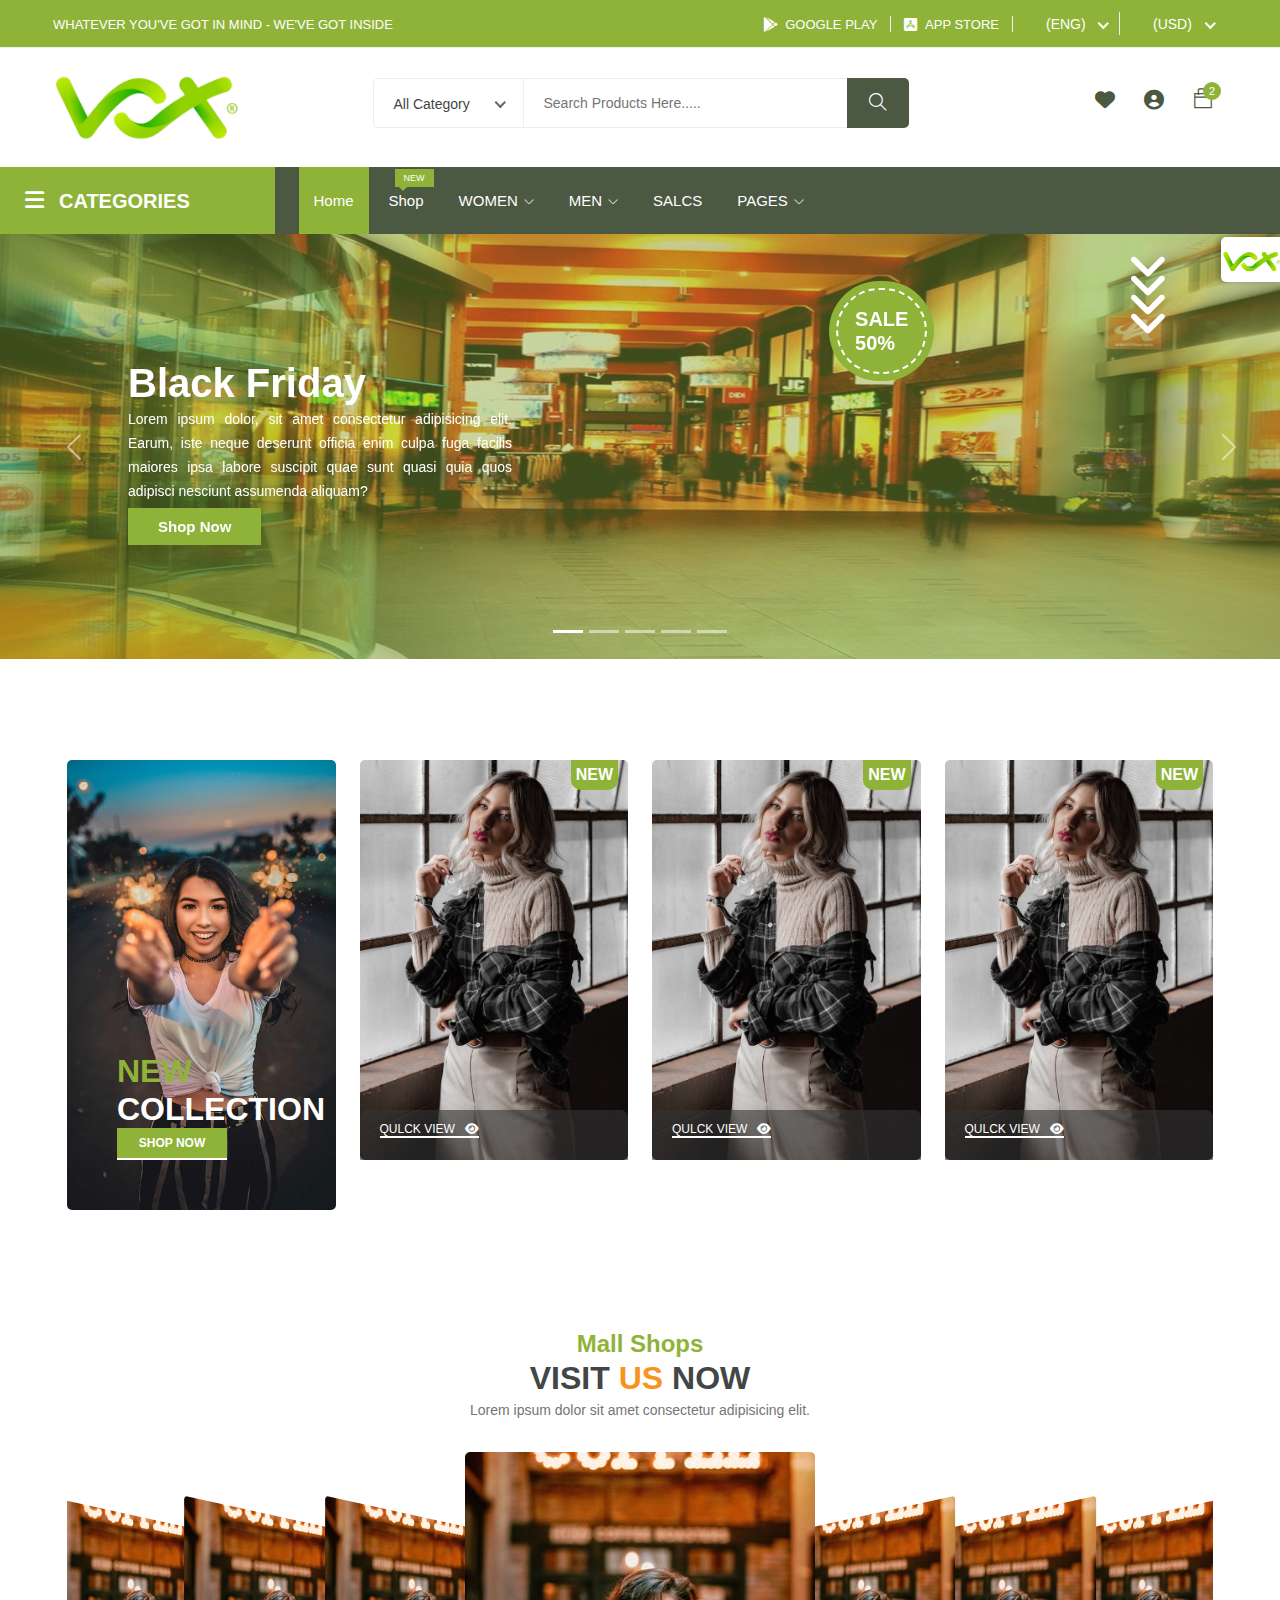
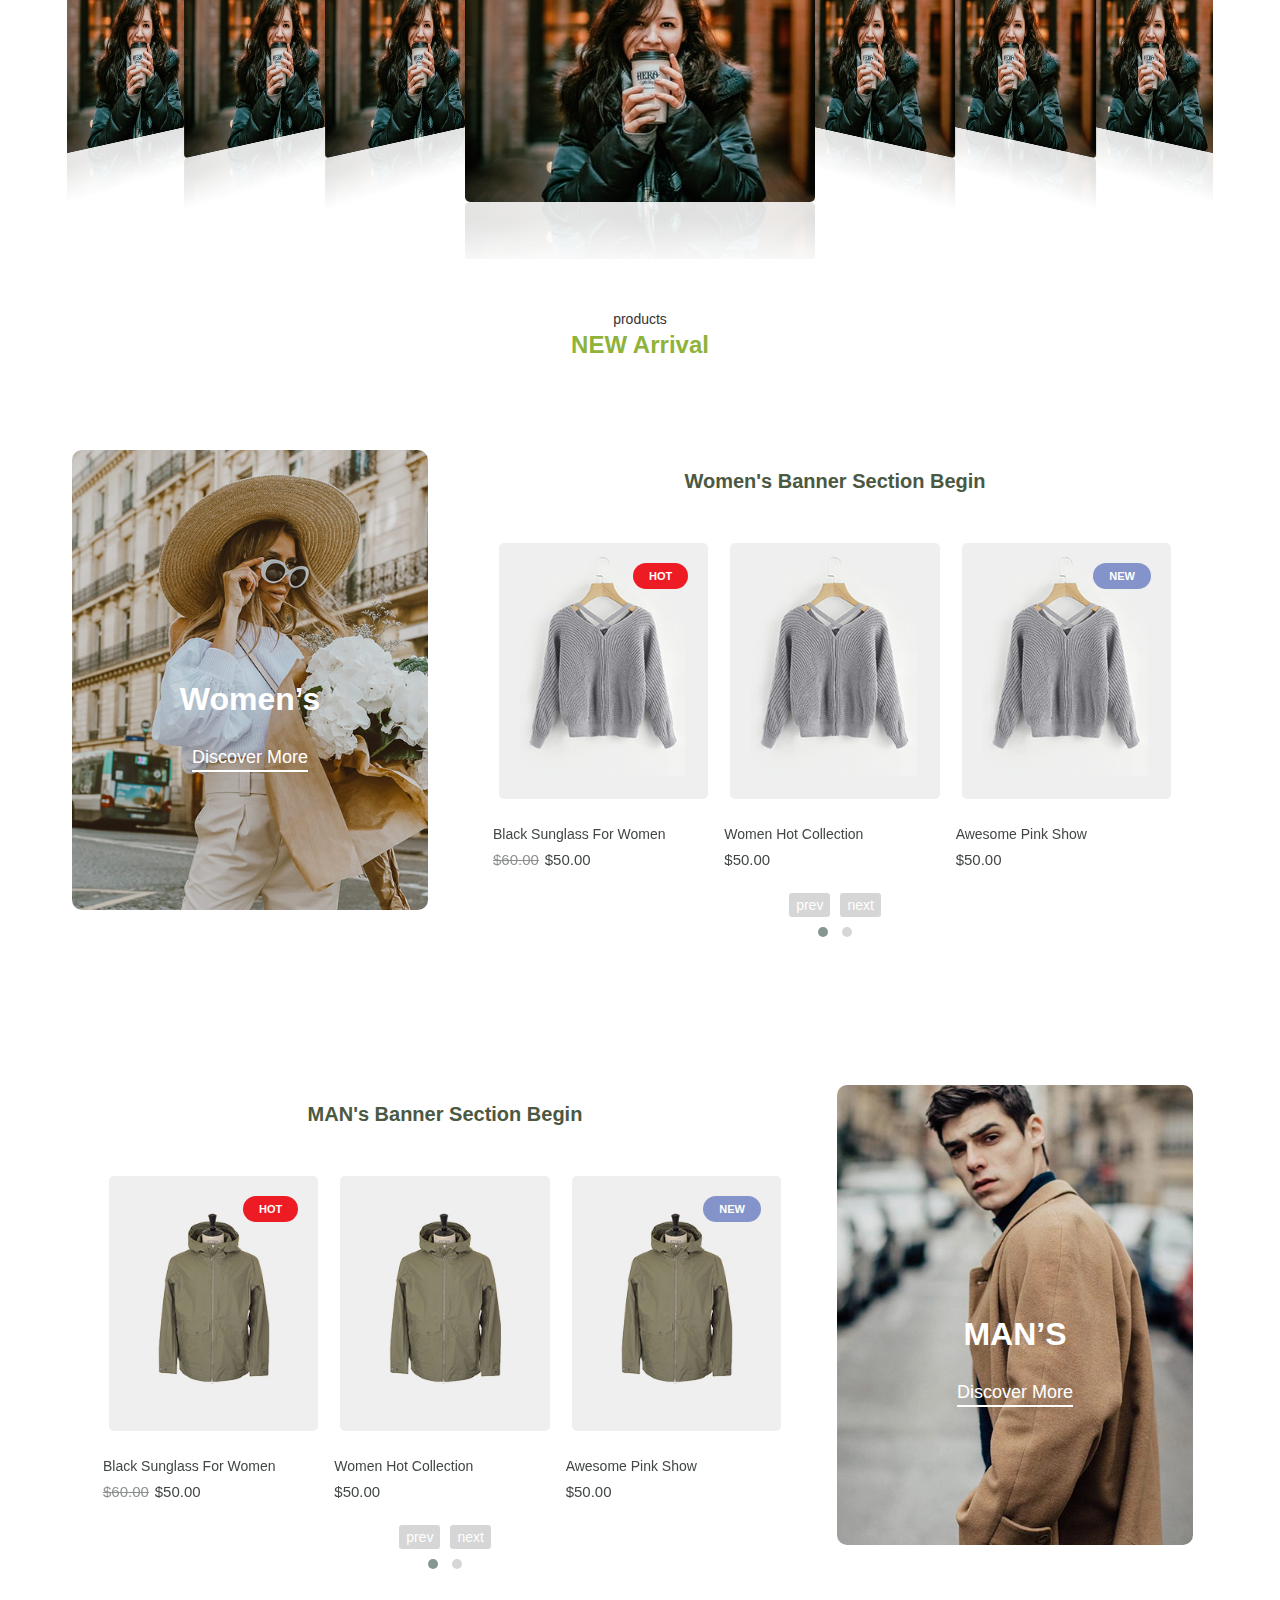
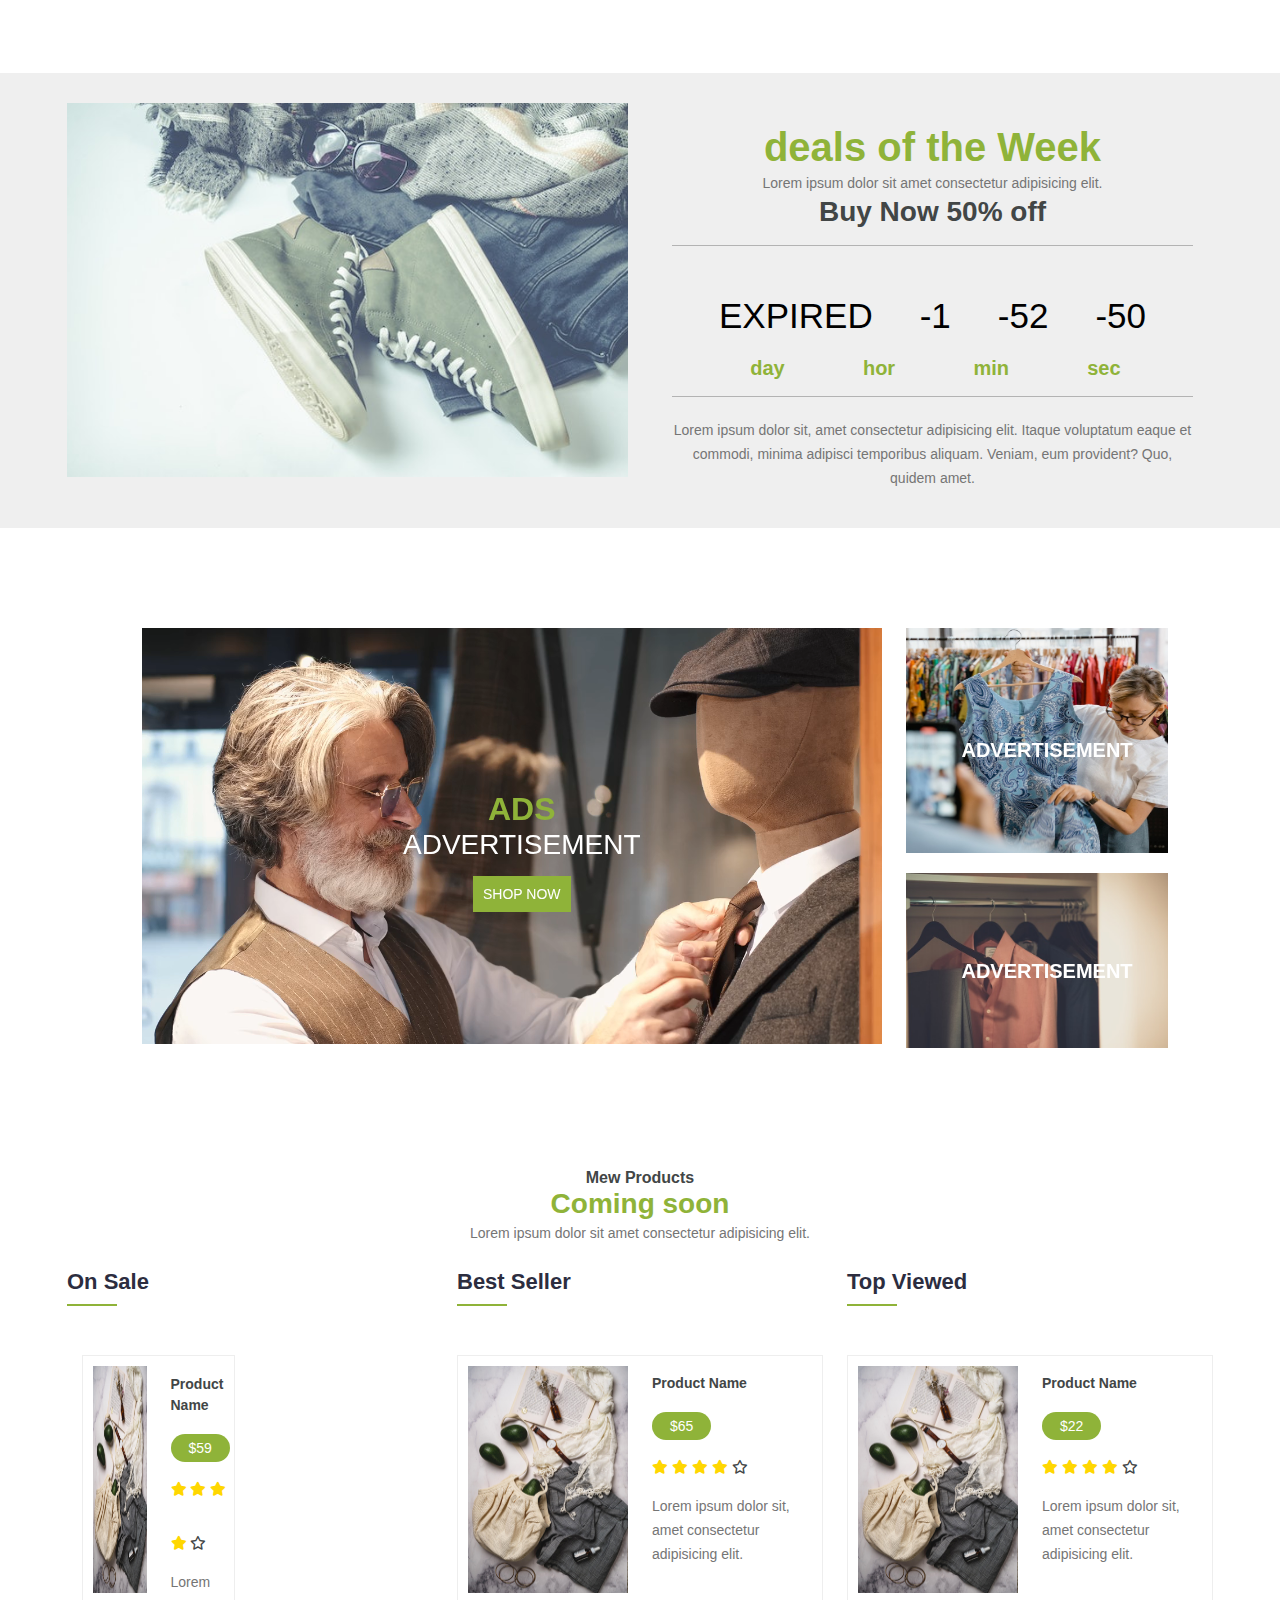
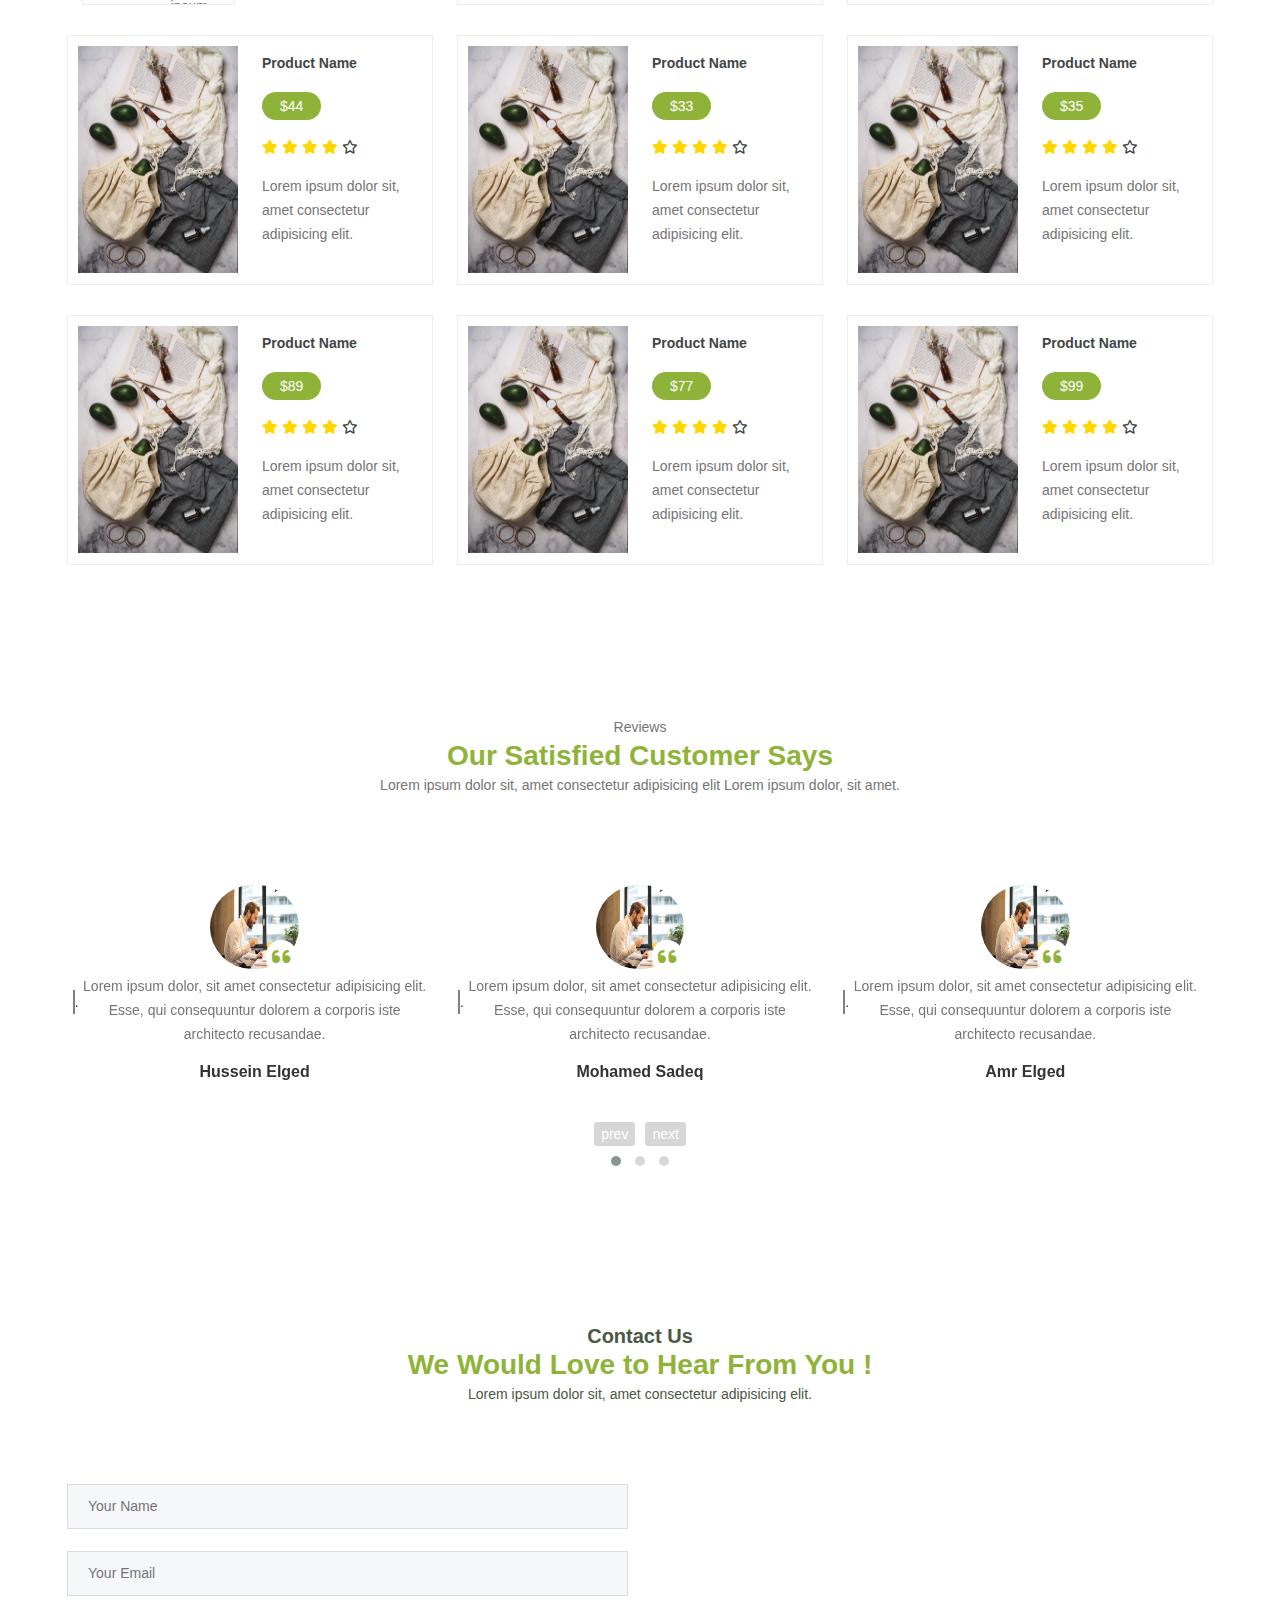
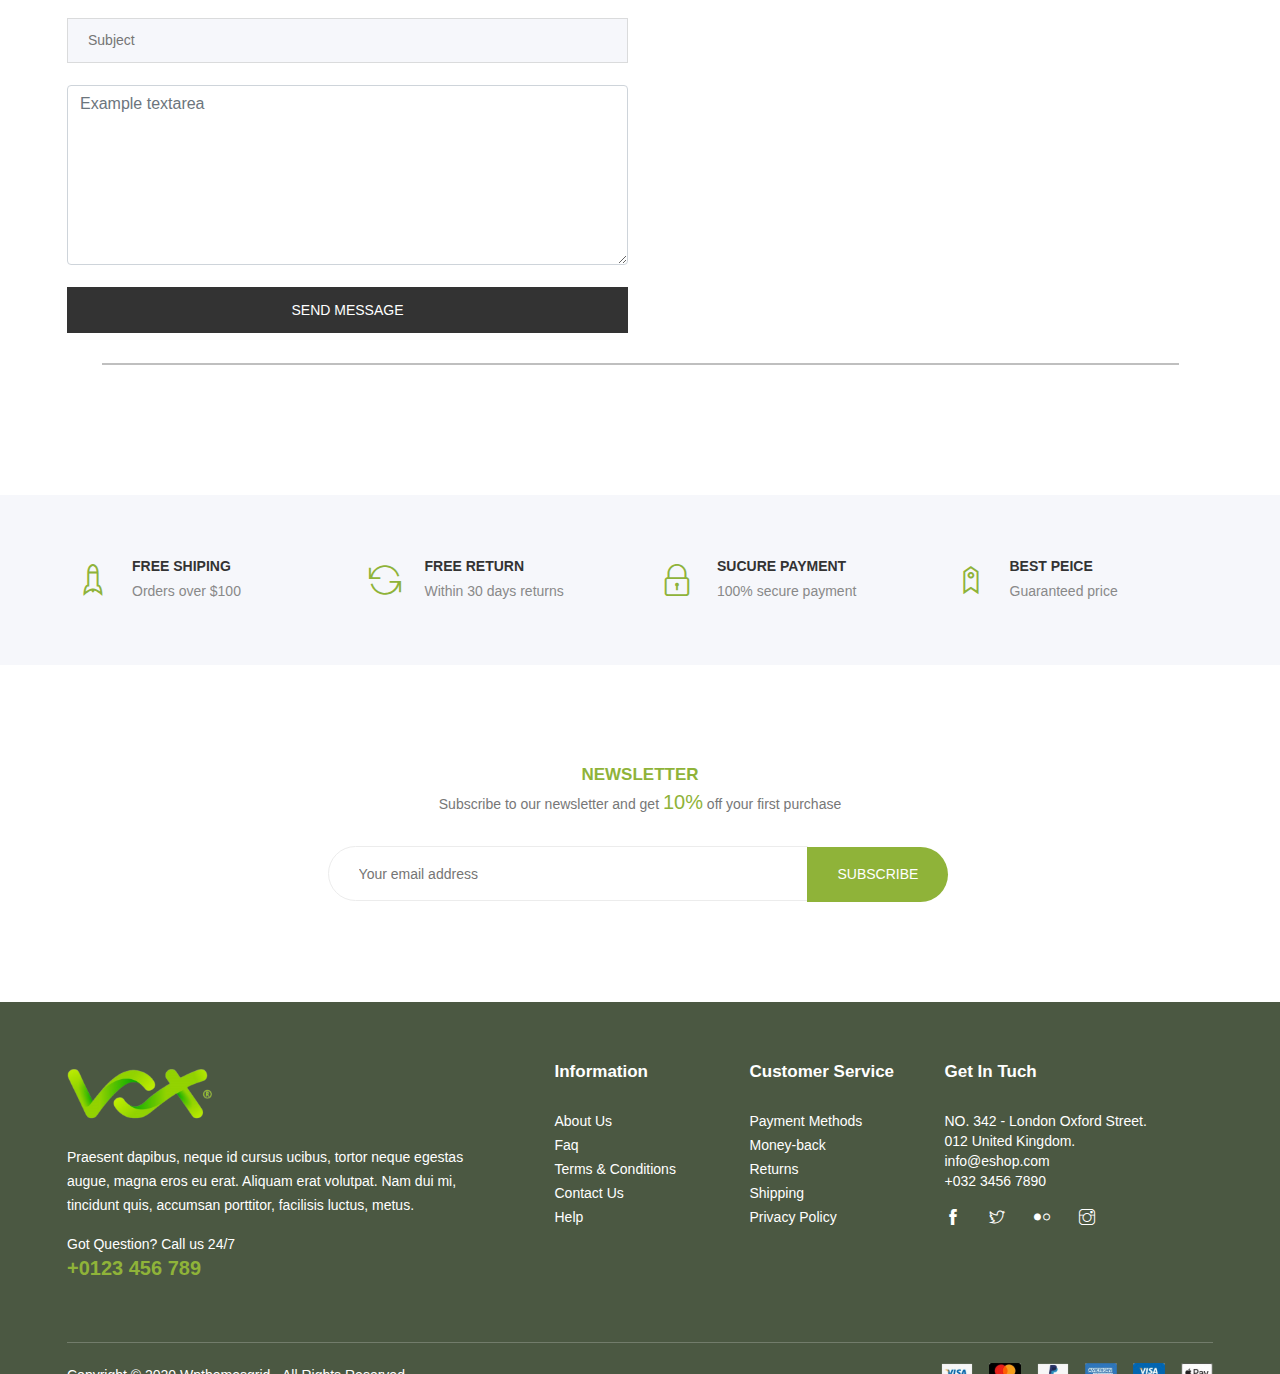
==== commit 5d0e0487: "Update index.html" ====
--- a/index.html
+++ b/index.html
@@ -48,14 +48,14 @@
 
   <body class="js">
     <!-- Preloader -->
-    <!-- <div class="preloader">
+    <div class="preloader">
       <div class="preloader-inner">
         <div class="preloader-icon">
           <span></span>
           <span></span>
         </div>
       </div>
-    </div> -->
+    </div>
     <!-- End Preloader -->
 
     <!-- Start Nav-Corner -->
@@ -192,7 +192,7 @@
                 <div class="search-bar">
                   <select>
                     <option selected="selected">All Category</option>
-                    <option>Product</option>
+                    <option><a href="Products.html">Product </a></option>
                     <option>Supplier</option>
                   </select>
                   <form>
@@ -975,14 +975,7 @@
 
                           <!-- Sub Shop -->
                           <li>
-                            <a href="#"
-                              >Shop<i class="ti-angle-down"></i
-                              ><span class="new">New</span></a
-                            >
-                            <ul class="dropdown">
-                              <li><a href="cart.html">Cart</a></li>
-                              <li><a href="checkout.html">Checkout</a></li>
-                            </ul>
+                            <a href="#">Shop<span class="new">New</span></a>
                           </li>
 
                           <!-- Sub Women -->
@@ -1464,11 +1457,16 @@
                             <ul class="dropdown">
                               <li></li>
                               <li><a href="index.html">HOME</a></li>
-                              <li><a href="">PRODUCTS</a></li>
+                              <li><a href="Products.html">PRODUCTS</a></li>
                               <li>
-                                <a href="My-account .html">PRODUCT DETAILS</a>
+                                <a href="item-name.html">ITEM NAME</a>
                               </li>
-                              <li><a href="checkout.html">CHECKOUT</a></li>
+                              <li><a href="login.html">LOGIN</a></li>
+                              <li><a href="register.html">REGISTER</a></li>
+                              <li>
+                                <a href="My-account .html">MY ACCOUNTS</a>
+                              </li>
+                              <li><a href="CheckOut.html">CHECKOUT</a></li>
                             </ul>
                           </li>
                         </ul>
@@ -3356,13 +3354,6 @@
     <!-- Flex Slider JS -->
     <script src="js/flex-slider.js"></script>
 
-    <!-- Waypoints JS -->
-    <!-- <script src="js/waypoints.min.js"></script> -->
-    <!-- Countdown JS -->
-    <!-- <script src="js/finalcountdown.min.js"></script> -->
-    <!-- Onepage Nav JS -->
-    <!-- <script src="js/onepage-nav.min.js"></script> -->
-
     <!-- Easing JS -->
     <script src="js/easing.js"></script>
     <!-- Active JS -->
--- a/style.css
+++ b/style.css
@@ -229,8 +229,7 @@
 }
 .Nav-Corner span a {
   display: grid;
-  font-size: 15px;
-  font-weight: 800;
+  font-weight: 700;
   margin: 8px 0px;
   color: #fff;
   padding: 5px 0px;
@@ -241,7 +240,7 @@
   color: #8fb339;
 }
 .Nav-Corner span i {
-  font-size: 30px;
+  font-size: 20px;
 }
 /*=====================================
     //End
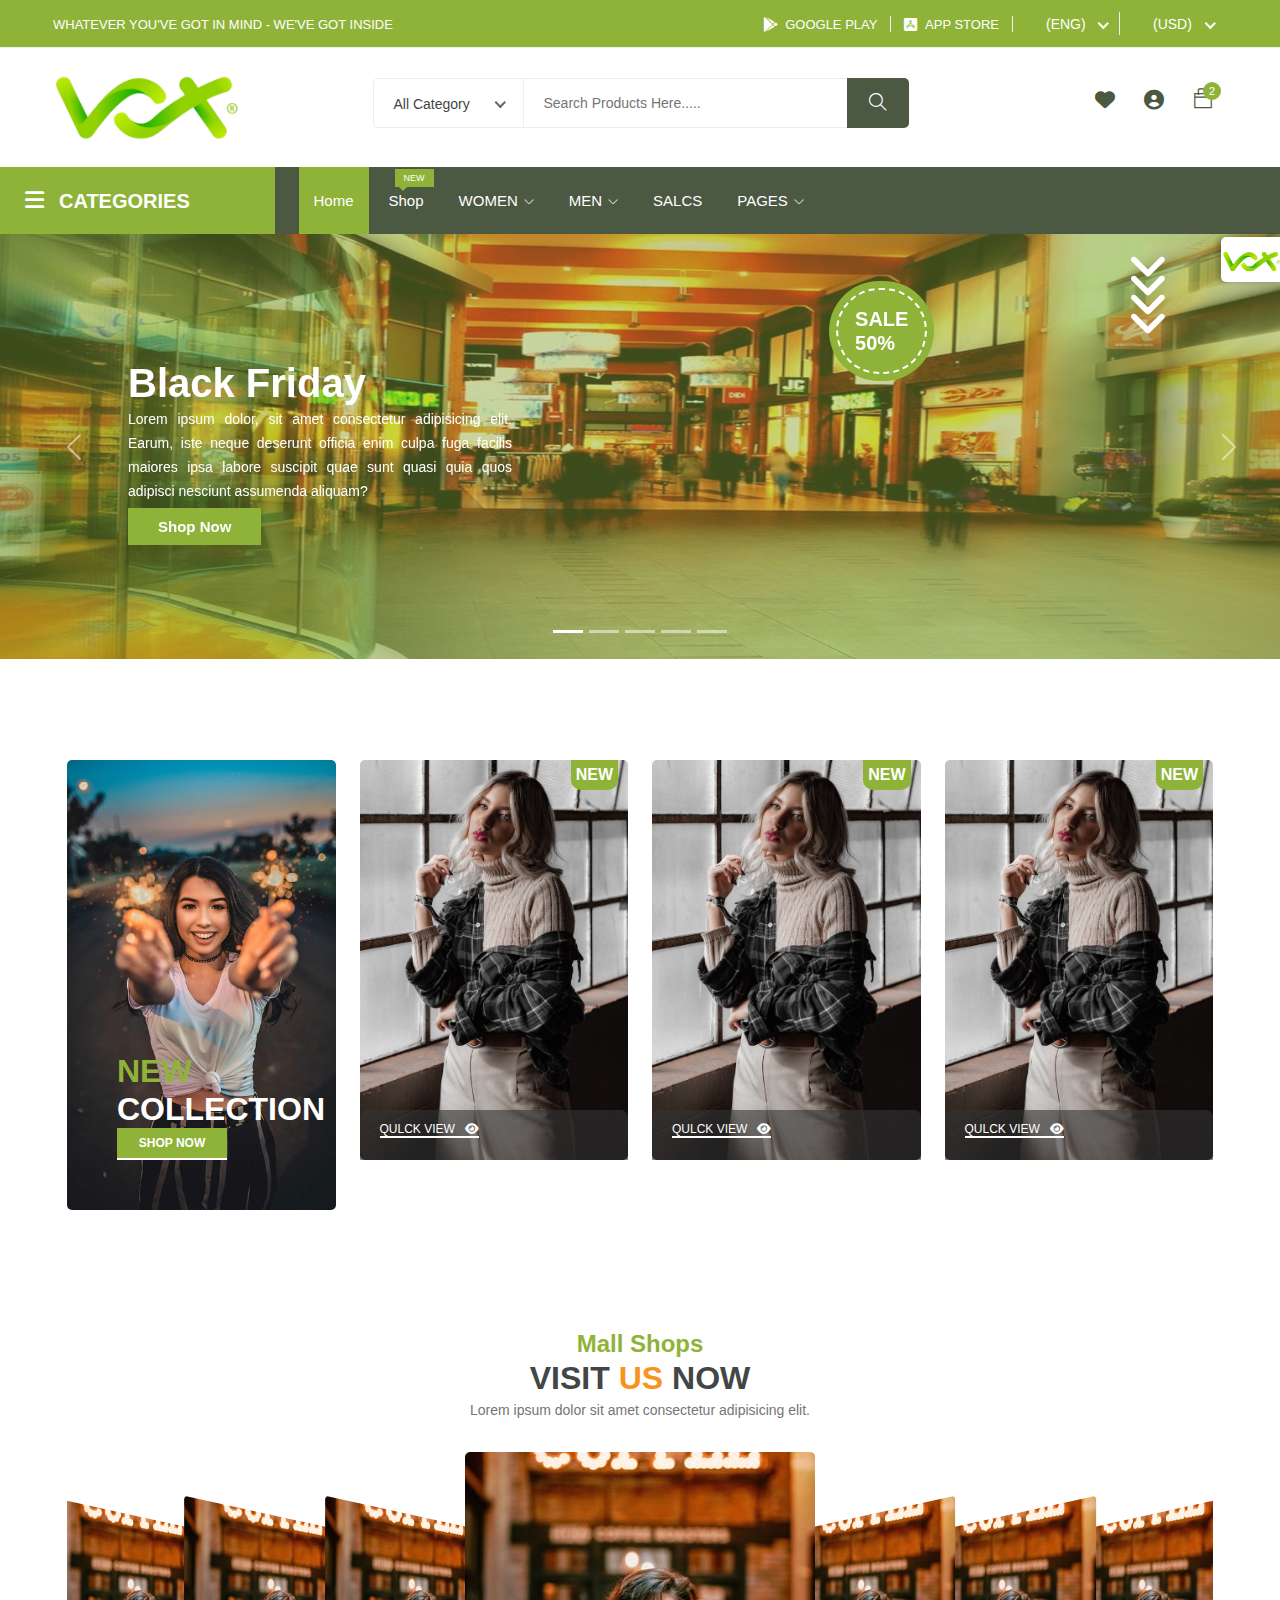
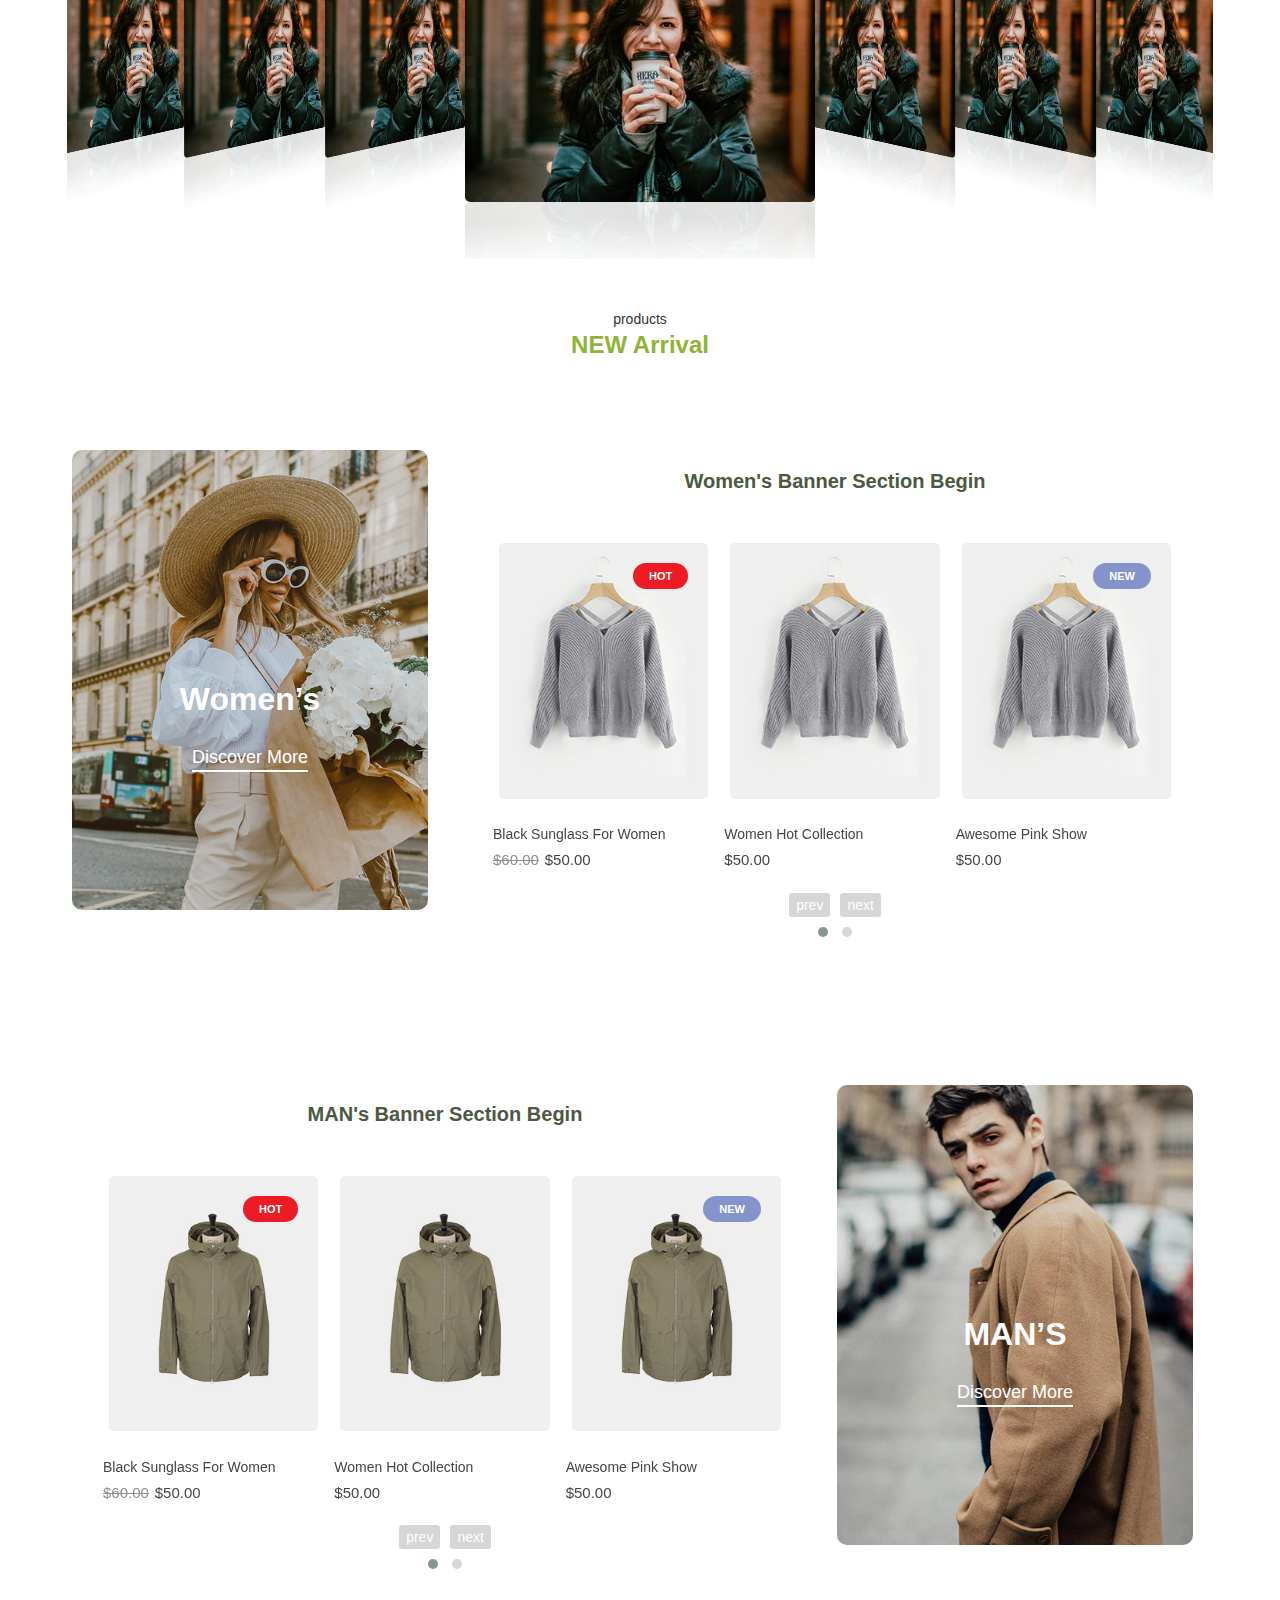
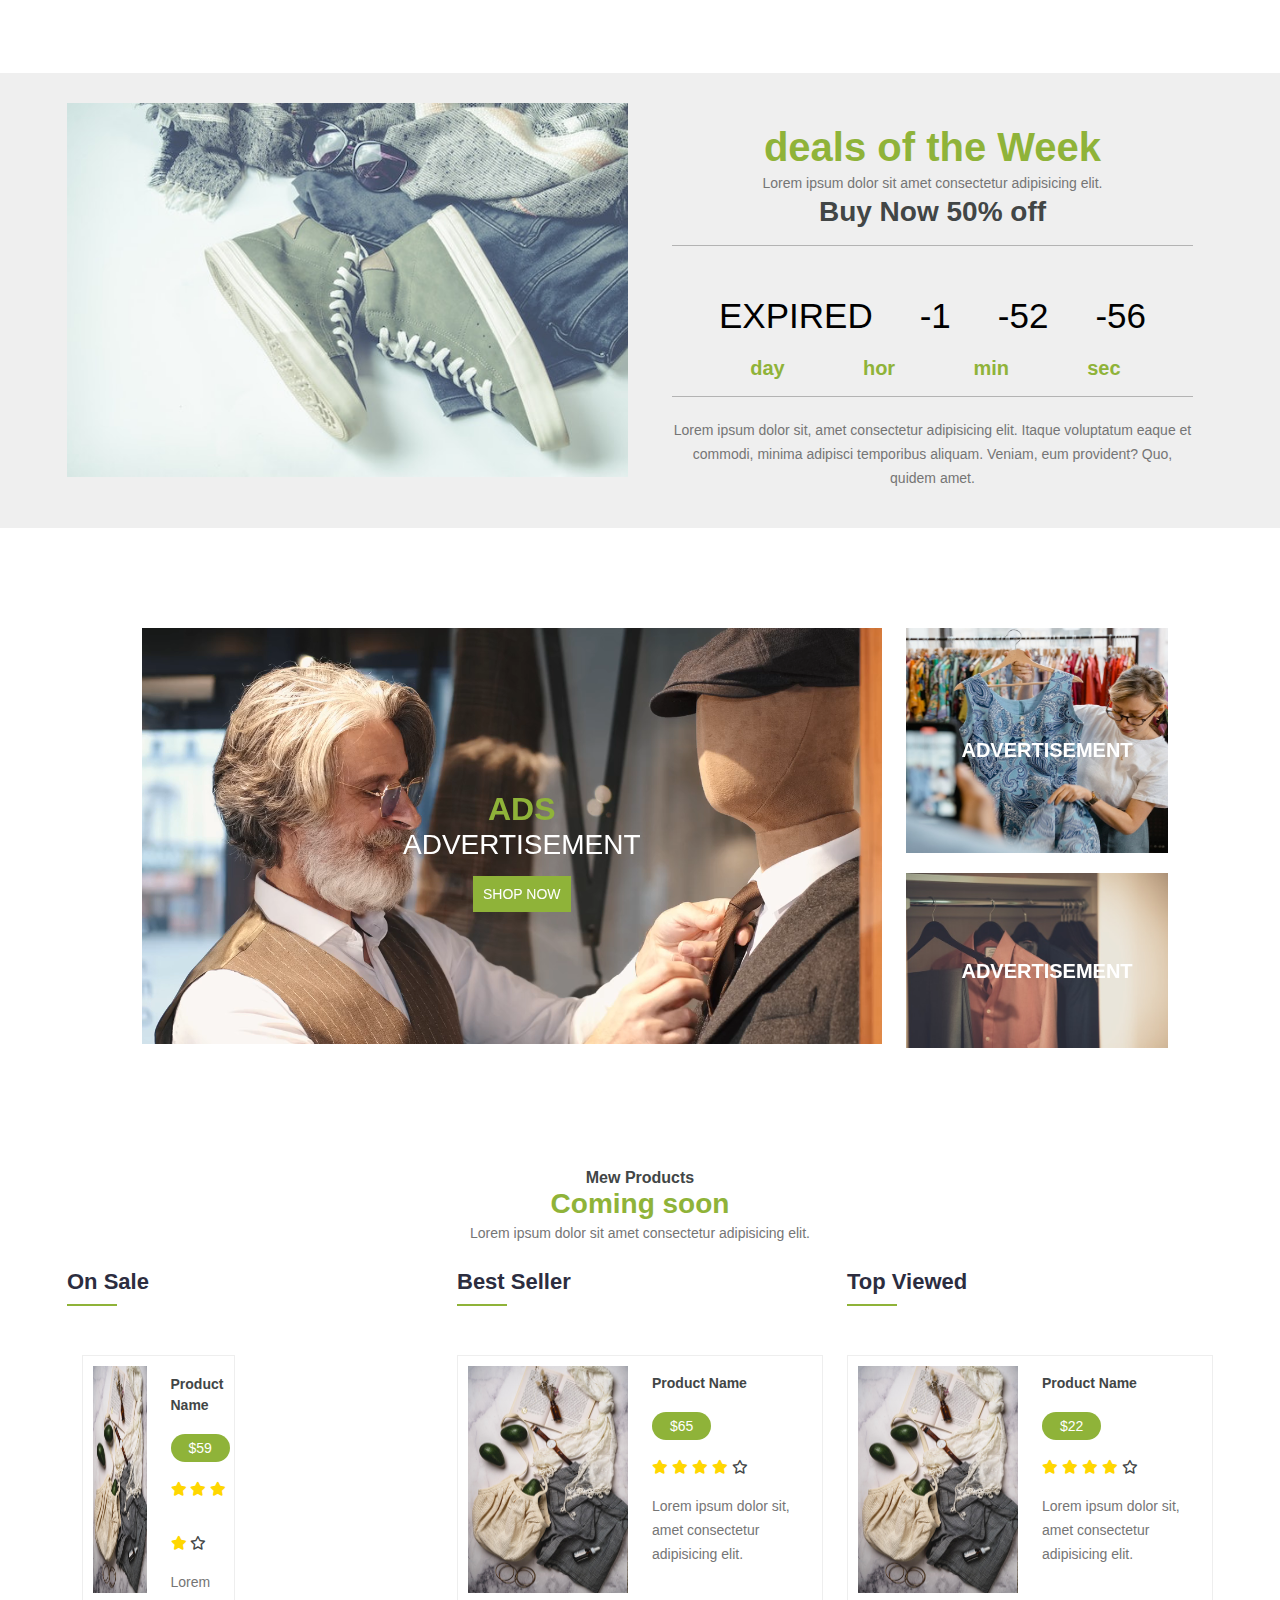
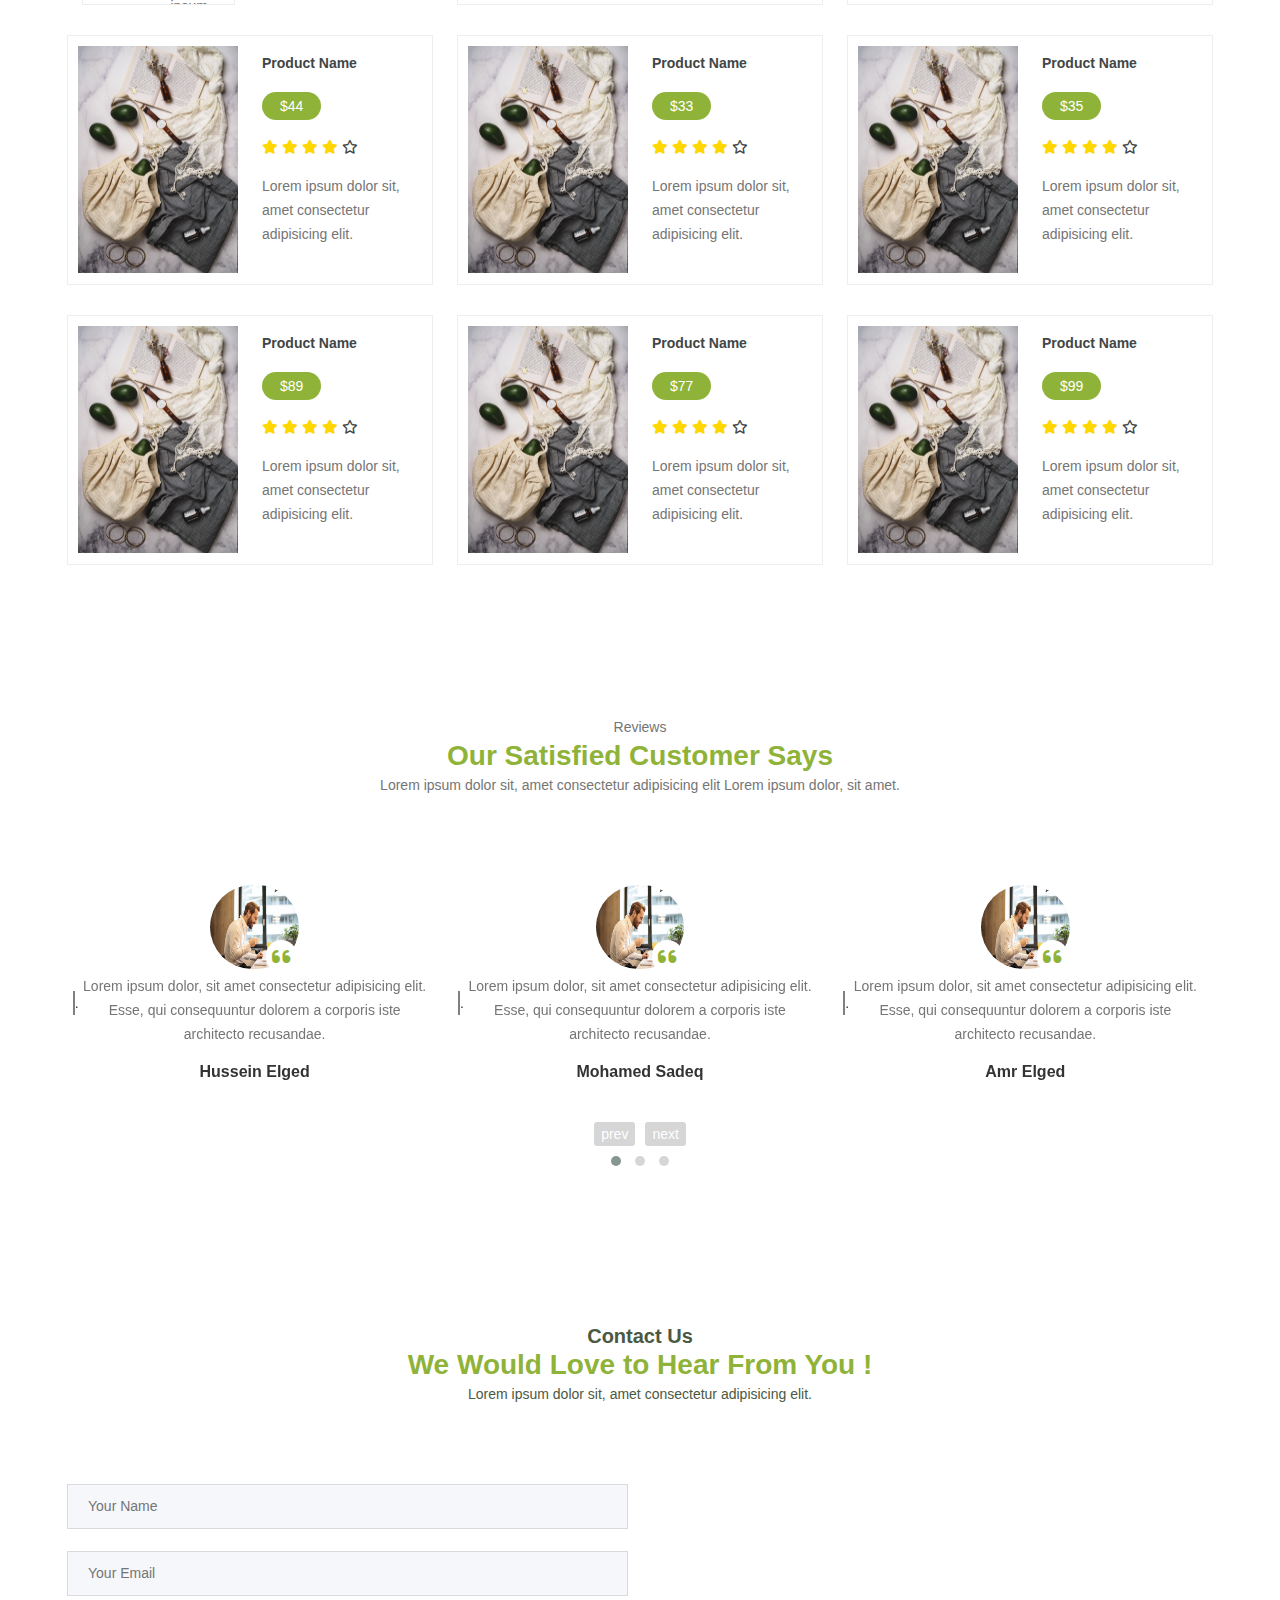
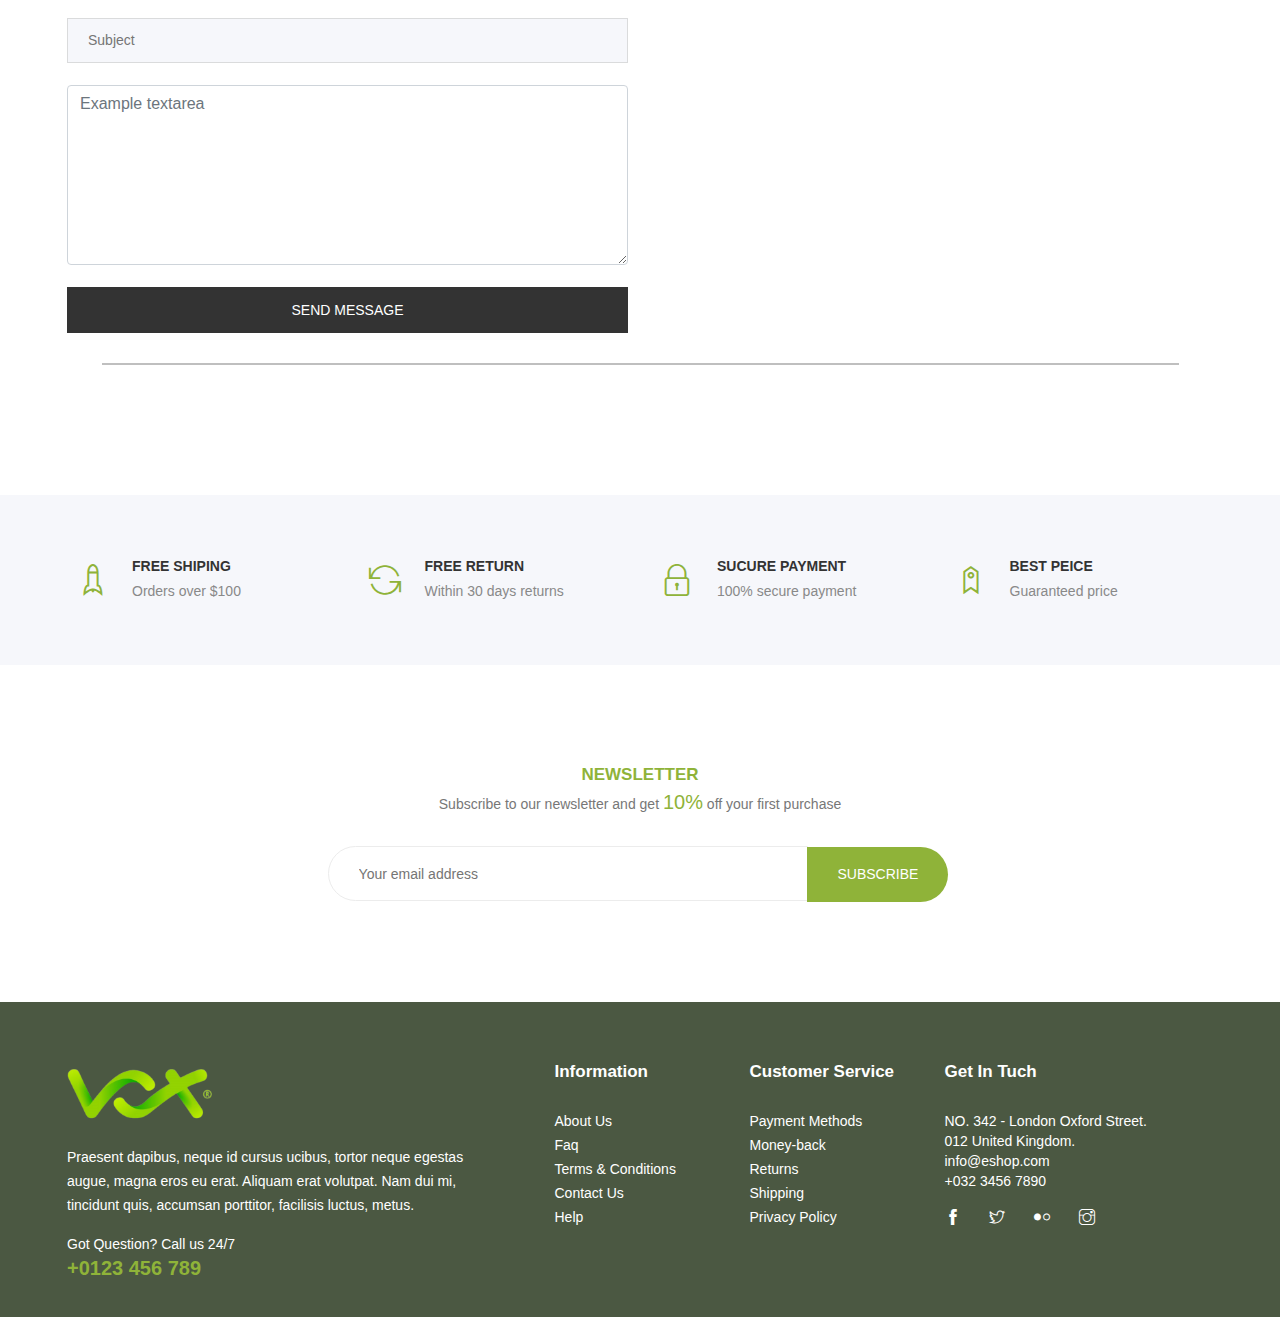
==== commit 2948e0a7: "Update index.html" ====
--- a/index.html
+++ b/index.html
@@ -151,7 +151,7 @@
         <div class="container">
           <div class="row">
             <!-- Center-NavBar -->
-            <div class="col-lg-2 col-md-2 col-12 pl-0">
+            <div class="col-lg-2 col-md-12 col-12 pl-0">
               <!-- Logo -->
               <div class="logo">
                 <a href="index.html"
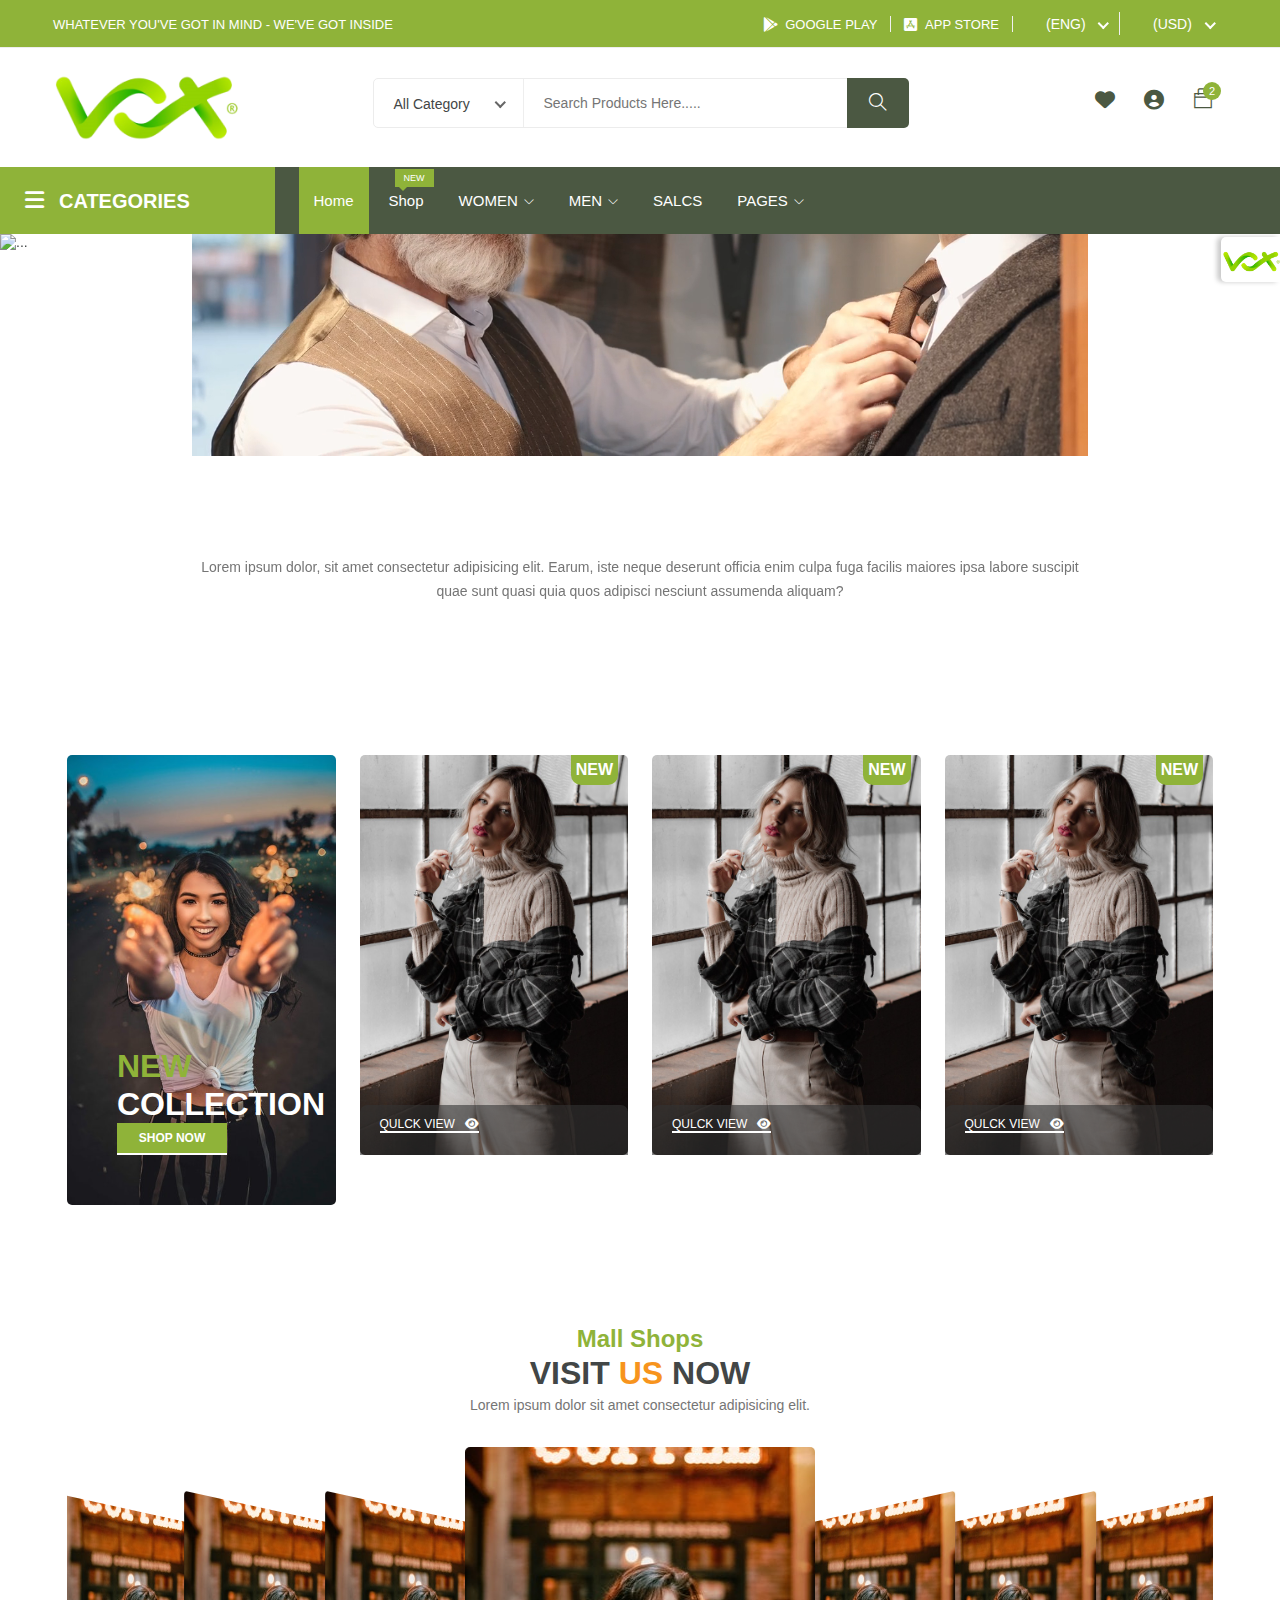
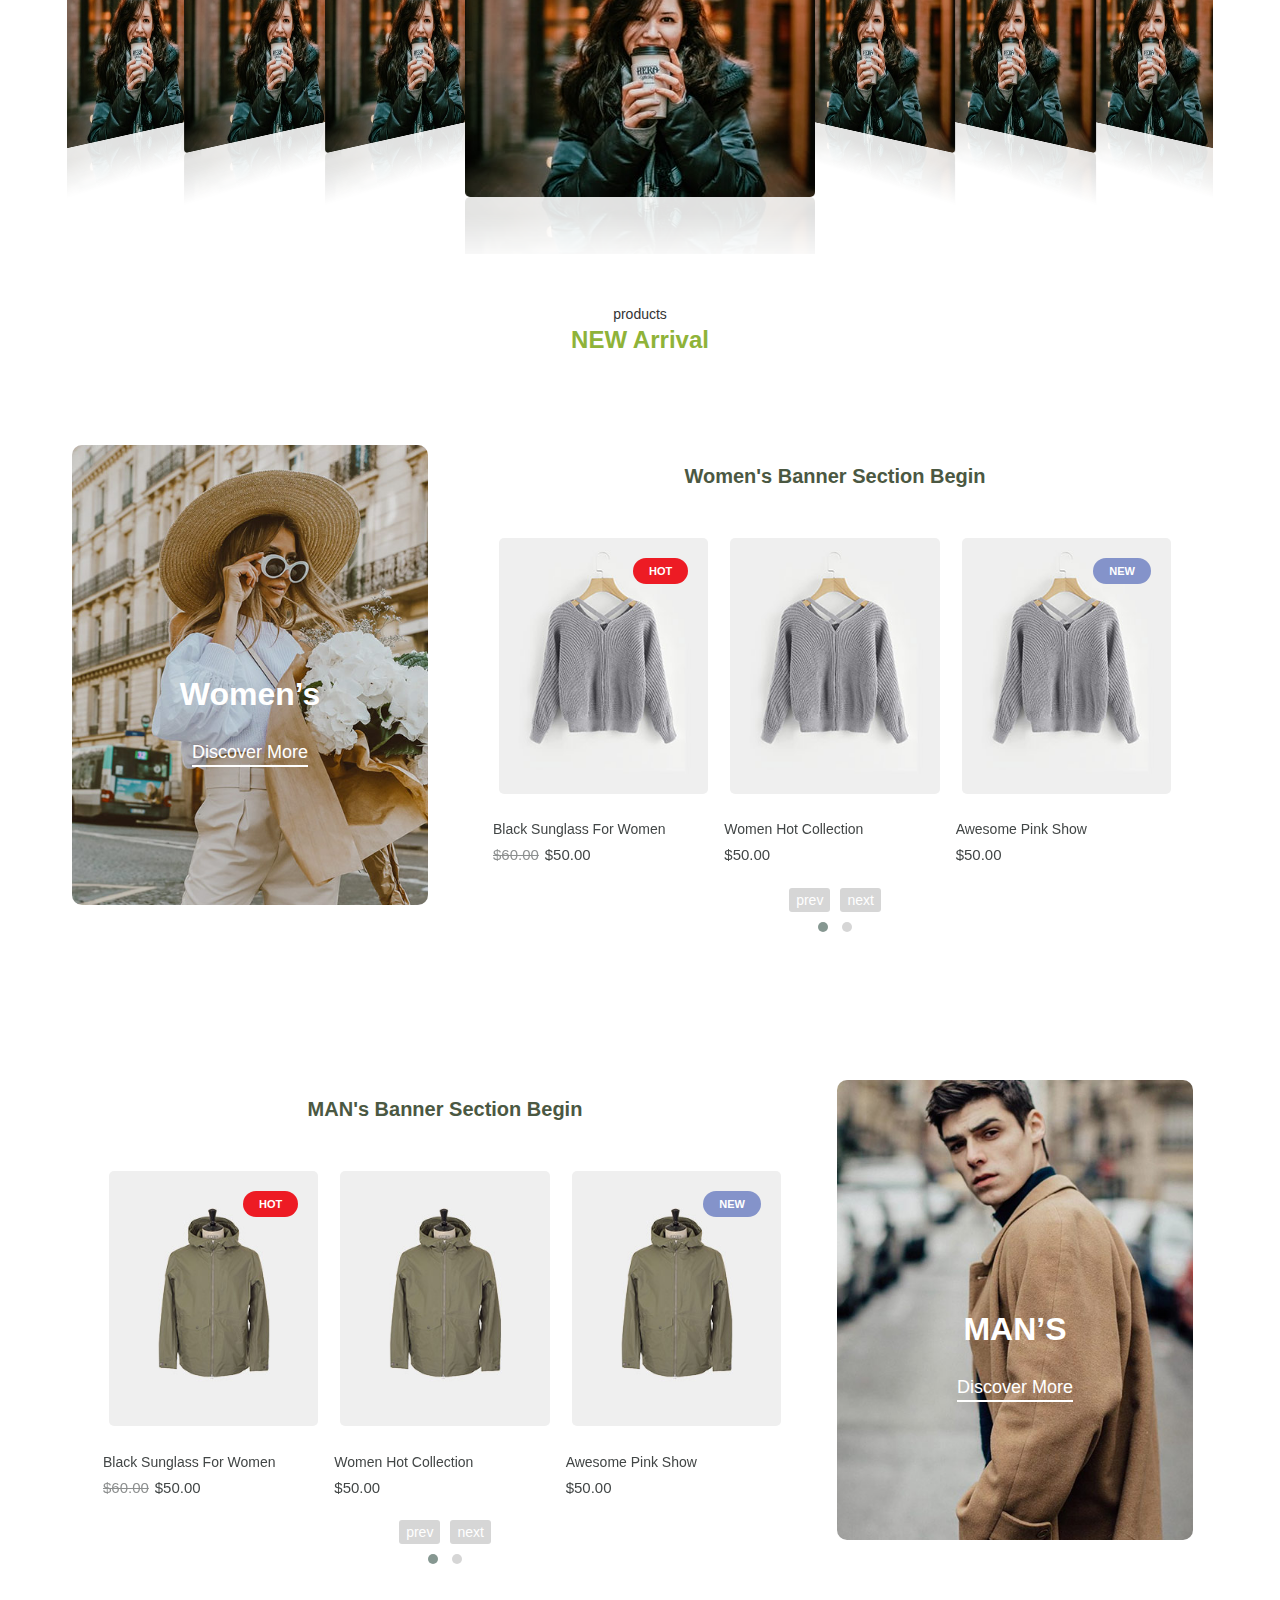
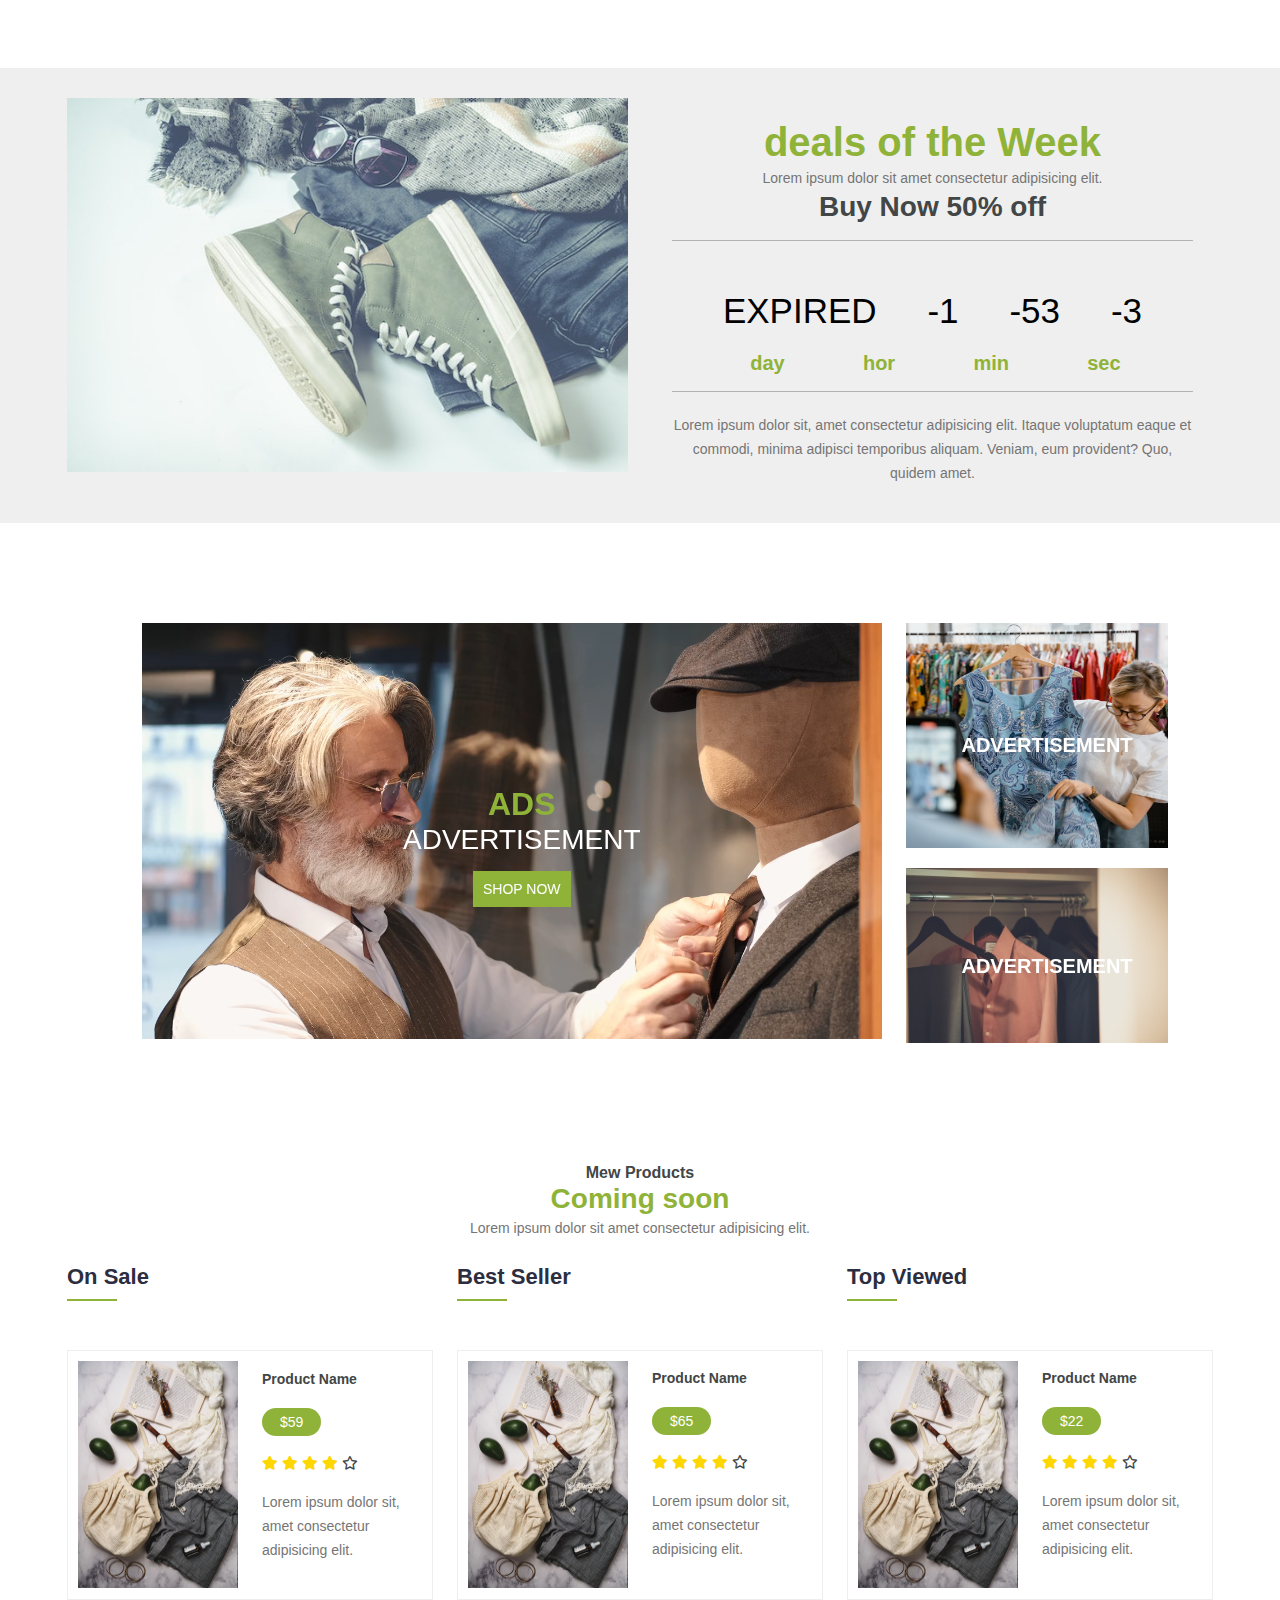
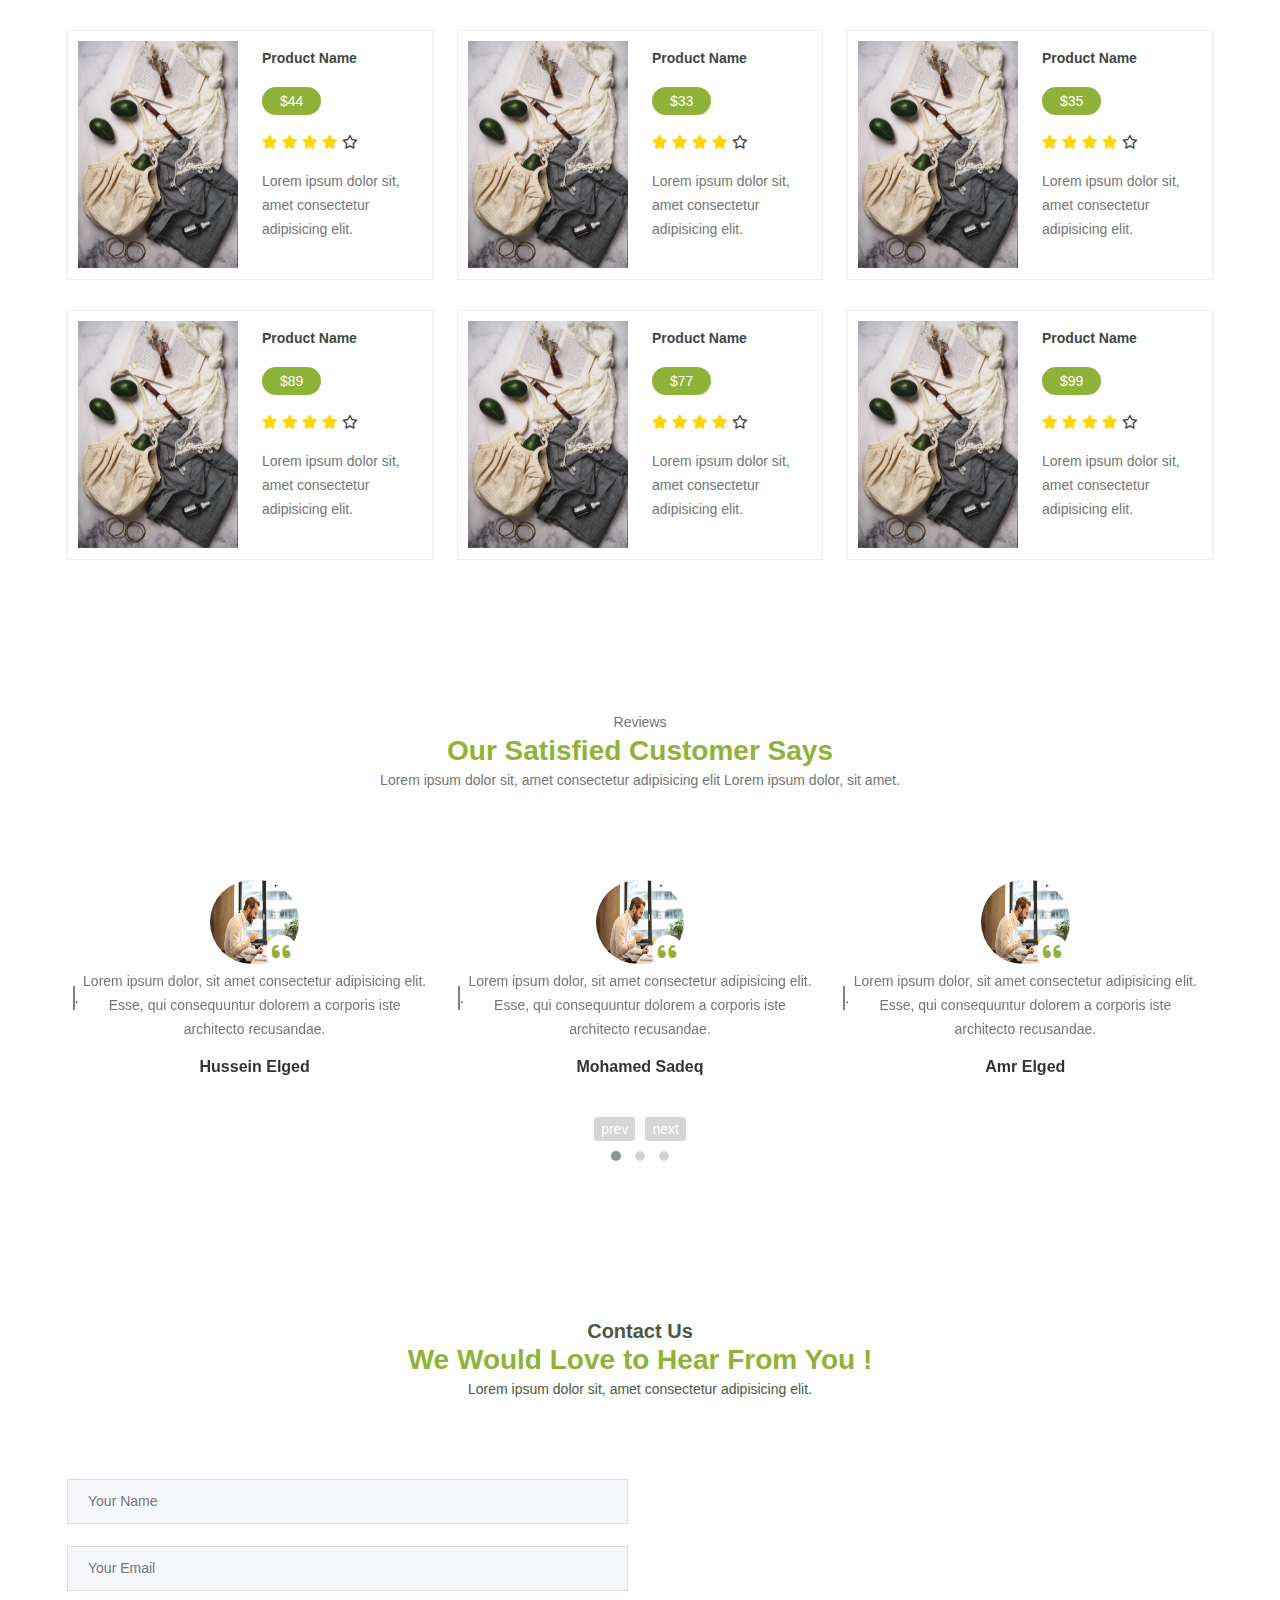
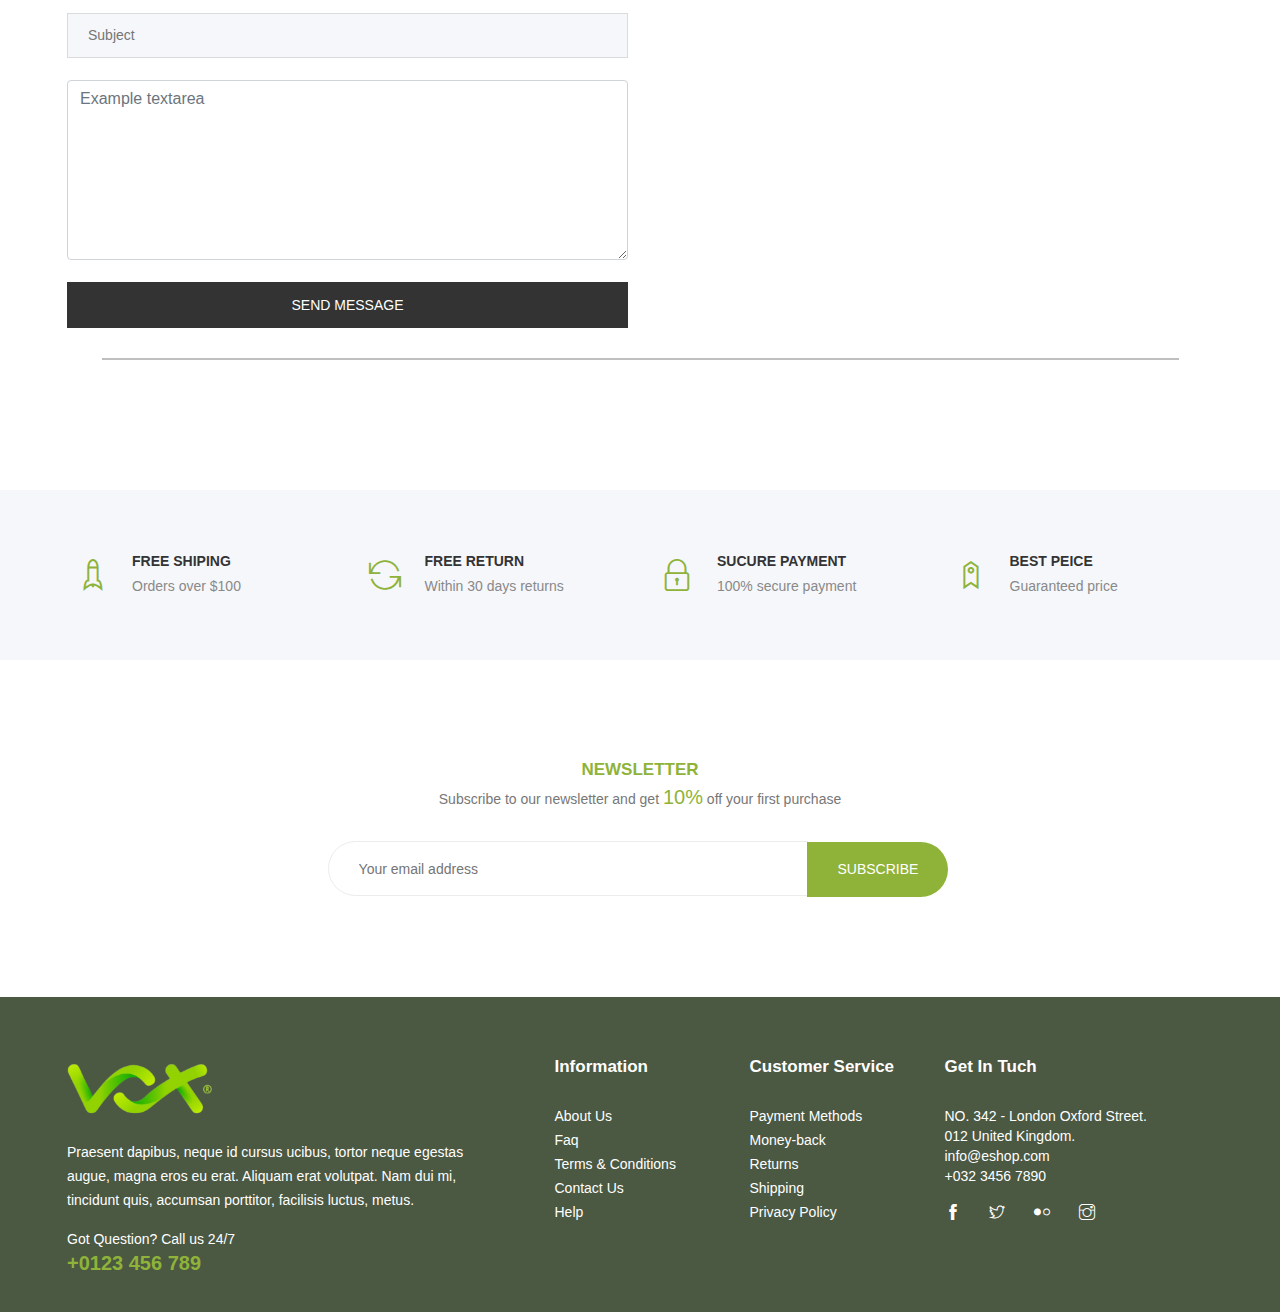
==== commit 05c82b3a: "Update index.html" ====
--- a/index.html
+++ b/index.html
@@ -257,7 +257,7 @@
                           ><i class="fa fa-remove"></i
                         ></a>
                         <a class="cart-img" href="#"
-                          ><img src="images/products/women-1.jpg" alt="#"
+                          ><img src="images/products/women-3.jpg" alt="#"
                         /></a>
                         <h4><a href="#">Woman Ring</a></h4>
                         <p class="quantity">
@@ -1487,300 +1487,142 @@
     </header>
     <!--/ End Header -->
 
-    <!-- Slider Area -->
-    <section class="row hero-slider m-0 p-0">
-      <!-- slider -->
-      <div class="slider m-0 p-0">
-        <div
-          id="carouselExampleCaptions"
-          class="carousel slide carousel-fade"
-          data-bs-ride="false"
+    <!-- Hero slider -->
+    <section class="hero-slider">
+      <div
+        id="carouselExampleAutoplaying"
+        class="carousel slide carousel-fade"
+        data-bs-ride="carousel"
+      >
+        <div class="carousel-inner">
+          <div class="carousel-item active">
+            <img src="images/slider1.jpg" class="d-block w-100" alt="..." />
+            <div class="carousel-caption d-none d-md-block">
+              <div class="text">
+                <div class="arrow">
+                  <i class="fa-solid fa-angle-down fa-1"></i>
+                  <i class="fa-solid fa-angle-down fa-1"></i>
+                  <i class="fa-solid fa-angle-down fa-2"></i>
+                  <i class="fa-solid fa-angle-down fa-2"></i>
+                  <div class="arrow-video">
+                    <video autoplay loop muted plays-inline style="width: 100%">
+                      <source
+                        src="images/Coming soon/pexels-gustavo-fring-6036405.mp4"
+                      />
+                    </video>
+                  </div>
+                </div>
+
+                <div class="tex1">
+                  <div>
+                    <h5>SALE</h5>
+                    <h5>50%</h5>
+                  </div>
+                </div>
+                <div class="text2">
+                  <h1>Black Friday</h1>
+                  <p>
+                    Lorem ipsum dolor, sit amet consectetur adipisicing elit.
+                    Earum, iste neque deserunt officia enim culpa fuga facilis
+                    maiores ipsa labore suscipit quae sunt quasi quia quos
+                    adipisci nesciunt assumenda aliquam?
+                  </p>
+                  <a href="btn">Shop Now</a>
+                </div>
+              </div>
+            </div>
+          </div>
+          <div class="carousel-item">
+            <img src="images/slider2.jpg" class="d-block w-100" alt="..." />
+            <div class="carousel-caption d-none d-md-block">
+              <div class="text">
+                <div class="arrow">
+                  <i class="fa-solid fa-angle-down fa-1"></i>
+                  <i class="fa-solid fa-angle-down fa-1"></i>
+                  <i class="fa-solid fa-angle-down fa-2"></i>
+                  <i class="fa-solid fa-angle-down fa-2"></i>
+                  <div class="arrow-video">
+                    <video autoplay loop muted plays-inline style="width: 100%">
+                      <source
+                        src="images/Coming soon/pexels-gustavo-fring-6036405.mp4"
+                      />
+                    </video>
+                  </div>
+                </div>
+
+                <div class="tex1">
+                  <div>
+                    <h5>SALE</h5>
+                    <h5>50%</h5>
+                  </div>
+                </div>
+                <div class="text2">
+                  <h1><span>SUMMER</span></h1>
+                  <h1>FASHION <span>SALE</span></h1>
+                  <h1>UP TO <span>70%</span> OFF</h1>
+                  <p>on selected items</p>
+                  <a href="btn">Shop Now</a>
+                </div>
+              </div>
+            </div>
+          </div>
+          <div class="carousel-item">
+            <img src="images/slider3.jpg" class="d-block w-100" alt="..." />
+            <div class="carousel-caption d-none d-md-block">
+              <div class="text">
+                <div class="arrow">
+                  <i class="fa-solid fa-angle-down fa-1"></i>
+                  <i class="fa-solid fa-angle-down fa-1"></i>
+                  <i class="fa-solid fa-angle-down fa-2"></i>
+                  <i class="fa-solid fa-angle-down fa-2"></i>
+                  <div class="arrow-video">
+                    <video autoplay loop muted plays-inline style="width: 100%">
+                      <source
+                        src="images/Coming soon/pexels-gustavo-fring-6036405.mp4"
+                      />
+                    </video>
+                  </div>
+                </div>
+
+                <div class="tex1">
+                  <div>
+                    <h5>SALE</h5>
+                    <h5>50%</h5>
+                  </div>
+                </div>
+                <div class="text2">
+                  <h1>GET <span>35%</span> OFF</h1>
+                  <h2>and EXTRA <span>10%</span> OFF</h2>
+                  <h2>on ACCESSRIES</h2>
+                  <p>sale and clearance for him</p>
+                  <a href="btn">Shop Now</a>
+                </div>
+              </div>
+            </div>
+          </div>
+        </div>
+        <button
+          class="carousel-control-prev"
+          type="button"
+          data-bs-target="#carouselExampleAutoplaying"
+          data-bs-slide="prev"
         >
-          <div class="carousel-indicators">
-            <button
-              type="button"
-              data-bs-target="#carouselExampleCaptions"
-              data-bs-slide-to="0"
-              class="active"
-              aria-current="true"
-              aria-label="Slide 1"
-            ></button>
-            <button
-              type="button"
-              data-bs-target="#carouselExampleCaptions"
-              data-bs-slide-to="1"
-              aria-label="Slide 2"
-            ></button>
-            <button
-              type="button"
-              data-bs-target="#carouselExampleCaptions"
-              data-bs-slide-to="2"
-              aria-label="Slide 3"
-            ></button>
-            <button
-              type="button"
-              data-bs-target="#carouselExampleCaptions"
-              data-bs-slide-to="3"
-              aria-label="Slide 4"
-            ></button>
-            <button
-              type="button"
-              data-bs-target="#carouselExampleCaptions"
-              data-bs-slide-to="4"
-              aria-label="Slide 5"
-            ></button>
-          </div>
-          <div class="carousel-inner">
-            <div class="carousel-item active">
-              <img
-                src="images/architectureblurbuildingbusiness449559.jpg"
-                class="d-block w-100 img1"
-                alt="..."
-              />
-              <div class="carousel-caption d-none d-md-block">
-                <div class="text">
-                  <div class="arrow">
-                    <i class="fa-solid fa-angle-down fa-1"></i>
-                    <i class="fa-solid fa-angle-down fa-1"></i>
-                    <i class="fa-solid fa-angle-down fa-2"></i>
-                    <i class="fa-solid fa-angle-down fa-2"></i>
-                    <div class="arrow-video">
-                      <video
-                        autoplay
-                        loop
-                        muted
-                        plays-inline
-                        style="width: 100%"
-                      >
-                        <source
-                          src="images/Coming soon/pexels-gustavo-fring-6036405.mp4"
-                        />
-                      </video>
-                    </div>
-                  </div>
-
-                  <div class="tex1">
-                    <div>
-                      <h5>SALE</h5>
-                      <h5>50%</h5>
-                    </div>
-                  </div>
-                  <div class="text2">
-                    <h1>Black Friday</h1>
-                    <p>
-                      Lorem ipsum dolor, sit amet consectetur adipisicing elit.
-                      Earum, iste neque deserunt officia enim culpa fuga facilis
-                      maiores ipsa labore suscipit quae sunt quasi quia quos
-                      adipisci nesciunt assumenda aliquam?
-                    </p>
-                    <a href="btn">Shop Now</a>
-                  </div>
-                </div>
-              </div>
-            </div>
-            <div class="carousel-item">
-              <img
-                src="images/crowngroupmodernmotion374894.jpg"
-                class="d-block w-100 img2"
-                alt="..."
-              />
-              <div class="carousel-caption d-none d-md-block">
-                <div class="text">
-                  <div class="arrow">
-                    <i class="fa-solid fa-angle-down fa-1"></i>
-                    <i class="fa-solid fa-angle-down fa-1"></i>
-                    <i class="fa-solid fa-angle-down fa-2"></i>
-                    <i class="fa-solid fa-angle-down fa-2"></i>
-                    <div class="arrow-video">
-                      <video
-                        autoplay
-                        loop
-                        muted
-                        plays-inline
-                        style="width: 100%"
-                      >
-                        <source
-                          src="images/Coming soon/pexels-gustavo-fring-6036405.mp4"
-                        />
-                      </video>
-                    </div>
-                  </div>
-
-                  <div class="tex1">
-                    <div>
-                      <h5>SALE</h5>
-                      <h5>50%</h5>
-                    </div>
-                  </div>
-                  <div class="text2">
-                    <h1><span>SUMMER</span></h1>
-                    <h1>FASHION <span>SALE</span></h1>
-                    <h1>UP TO <span>70%</span> OFF</h1>
-                    <p>on selected items</p>
-                    <a href="btn">Shop Now</a>
-                  </div>
-                </div>
-              </div>
-            </div>
-            <div class="carousel-item">
-              <img
-                src="images/peopleinsidebuilding2610756.jpg"
-                class="d-block w-100 img1"
-                alt="..."
-              />
-              <div class="carousel-caption d-none d-md-block">
-                <div class="text">
-                  <div class="arrow">
-                    <i class="fa-solid fa-angle-down fa-1"></i>
-                    <i class="fa-solid fa-angle-down fa-1"></i>
-                    <i class="fa-solid fa-angle-down fa-2"></i>
-                    <i class="fa-solid fa-angle-down fa-2"></i>
-                    <div class="arrow-video">
-                      <video
-                        autoplay
-                        loop
-                        muted
-                        plays-inline
-                        style="width: 100%"
-                      >
-                        <source
-                          src="images/Coming soon/pexels-gustavo-fring-6036405.mp4"
-                        />
-                      </video>
-                    </div>
-                  </div>
-
-                  <div class="tex1">
-                    <div>
-                      <h5>SALE</h5>
-                      <h5>50%</h5>
-                    </div>
-                  </div>
-                  <div class="text2">
-                    <h1>GET <span>35%</span> OFF</h1>
-                    <h2>and EXTRA <span>10%</span> OFF</h2>
-                    <h2>on ACCESSRIES</h2>
-                    <p>sale and clearance for him</p>
-                    <a href="btn">Shop Now</a>
-                  </div>
-                </div>
-              </div>
-            </div>
-            <div class="carousel-item">
-              <img
-                src="images/peoplewalkinginsidebuilding2861656.jpg"
-                class="d-block w-100 img2"
-                alt="..."
-              />
-              <div class="carousel-caption d-none d-md-block">
-                <div class="text">
-                  <div class="arrow">
-                    <i class="fa-solid fa-angle-down fa-1"></i>
-                    <i class="fa-solid fa-angle-down fa-1"></i>
-                    <i class="fa-solid fa-angle-down fa-2"></i>
-                    <i class="fa-solid fa-angle-down fa-2"></i>
-                    <div class="arrow-video">
-                      <video
-                        autoplay
-                        loop
-                        muted
-                        plays-inline
-                        style="width: 100%"
-                      >
-                        <source
-                          src="images/Coming soon/pexels-gustavo-fring-6036405.mp4"
-                        />
-                      </video>
-                    </div>
-                  </div>
-
-                  <div class="tex1">
-                    <div>
-                      <h5>SALE</h5>
-                      <h5>50%</h5>
-                    </div>
-                  </div>
-                  <div class="text2">
-                    <h1>HAPPINES IS not</h1>
-                    <h1>in MONEY <span>BUT</span></h1>
-                    <h1>in <span>SHOPPING</span></h1>
-                    <p></p>
-                    <a href="btn">Shop Now</a>
-                  </div>
-                </div>
-              </div>
-            </div>
-            <div class="carousel-item">
-              <img
-                src="images/photoofshoppingmall2861655.jpg"
-                class="d-block w-100 img1"
-                alt="..."
-              />
-              <div class="carousel-caption d-none d-md-block">
-                <div class="text">
-                  <div class="arrow">
-                    <i class="fa-solid fa-angle-down fa-1"></i>
-                    <i class="fa-solid fa-angle-down fa-1"></i>
-                    <i class="fa-solid fa-angle-down fa-2"></i>
-                    <i class="fa-solid fa-angle-down fa-2"></i>
-                    <div class="arrow-video">
-                      <video
-                        autoplay
-                        loop
-                        muted
-                        plays-inline
-                        style="width: 100%"
-                      >
-                        <source
-                          src="images/Coming soon/pexels-gustavo-fring-6036405.mp4"
-                        />
-                      </video>
-                    </div>
-                  </div>
-
-                  <div class="tex1">
-                    <div>
-                      <h5>SALE</h5>
-                      <h5>50%</h5>
-                    </div>
-                  </div>
-                  <div class="text2">
-                    <h1>Black Friday</h1>
-                    <p>
-                      Lorem ipsum dolor, sit amet consectetur adipisicing elit.
-                      Earum, iste neque deserunt officia enim culpa fuga facilis
-                      maiores ipsa labore suscipit quae sunt quasi quia quos
-                      adipisci nesciunt assumenda aliquam?
-                    </p>
-                    <a href="btn">Shop Now</a>
-                  </div>
-                </div>
-              </div>
-            </div>
-          </div>
-          <button
-            class="carousel-control-prev"
-            type="button"
-            data-bs-target="#carouselExampleCaptions"
-            data-bs-slide="prev"
-          >
-            <span class="carousel-control-prev-icon" aria-hidden="true"></span>
-            <span class="visually-hidden">Previous</span>
-          </button>
-          <button
-            class="carousel-control-next"
-            type="button"
-            data-bs-target="#carouselExampleCaptions"
-            data-bs-slide="next"
-          >
-            <span class="carousel-control-next-icon" aria-hidden="true"></span>
-            <span class="visually-hidden">Next</span>
-          </button>
-        </div>
+          <span class="carousel-control-prev-icon" aria-hidden="true"></span>
+          <span class="visually-hidden">Previous</span>
+        </button>
+        <button
+          class="carousel-control-next"
+          type="button"
+          data-bs-target="#carouselExampleAutoplaying"
+          data-bs-slide="next"
+        >
+          <span class="carousel-control-next-icon" aria-hidden="true"></span>
+          <span class="visually-hidden">Next</span>
+        </button>
       </div>
-      <!--/ End Slider -->
     </section>
-    <!--/ End Slider Area -->
+
+    <!--/ End Hero slider -->
 
     <!-- Start Small Banner  -->
     <section class="small-banner section">
@@ -2552,42 +2394,40 @@
             </div>
             <!-- Start Single List  -->
 
-            <div class="col-lg-6 col-md-6 col-12">
-              <div class="single-list">
-                <div class="row">
-                  <div class="col-lg-6 col-md-6 col-12">
-                    <div class="list-image overlay">
-                      <img
-                        src="images/Coming soon/pexels-taryn-elliott-5405623.jpg"
-                        alt="#"
-                      />
-                      <a href="#" class="buy"
-                        ><i class="fa fa-shopping-bag"></i>
-                        <p>Add Cart</p>
-                      </a>
-                    </div>
-                  </div>
-                  <div class="col-lg-6 col-md-6 col-12 no-padding">
-                    <div class="content">
-                      <h4 class="title">
-                        <a href="item-name.html">Product Name</a>
-                      </h4>
-                      <p class="price with-discount">$59</p>
-                      <br />
-                      <i class="fa-solid fa-star"></i>
-                      <i class="fa-solid fa-star"></i>
-                      <i class="fa-solid fa-star"></i>
-                      <i class="fa-solid fa-star"></i>
-                      <i class="fa-regular fa-star"></i>
-                      <p>
-                        Lorem ipsum dolor sit, amet consectetur adipisicing
-                        elit.
-                      </p>
-                    </div>
-                  </div>
-                </div>
-              </div>
-            </div>
+            <div class="single-list">
+              <div class="row">
+                <div class="col-lg-6 col-md-6 col-12">
+                  <div class="list-image overlay">
+                    <img
+                      src="images/Coming soon/pexels-taryn-elliott-5405623.jpg"
+                      alt="#"
+                    />
+                    <a href="#" class="buy"
+                      ><i class="fa fa-shopping-bag"></i>
+                      <p>Add Cart</p>
+                    </a>
+                  </div>
+                </div>
+                <div class="col-lg-6 col-md-6 col-12 no-padding">
+                  <div class="content">
+                    <h4 class="title">
+                      <a href="item-name.html">Product Name</a>
+                    </h4>
+                    <p class="price with-discount">$59</p>
+                    <br />
+                    <i class="fa-solid fa-star"></i>
+                    <i class="fa-solid fa-star"></i>
+                    <i class="fa-solid fa-star"></i>
+                    <i class="fa-solid fa-star"></i>
+                    <i class="fa-regular fa-star"></i>
+                    <p>
+                      Lorem ipsum dolor sit, amet consectetur adipisicing elit.
+                    </p>
+                  </div>
+                </div>
+              </div>
+            </div>
+
             <!-- End Single List  -->
             <!-- Start Single List  -->
             <div class="single-list">
@@ -3366,6 +3206,5 @@
       window.jQuery ||
         document.write('<script src="/js/jquery-1.10.2.min.js"><\/script>');
     </script>
-    <script src="js/jquery.flipster.js"></script>
   </body>
 </html>
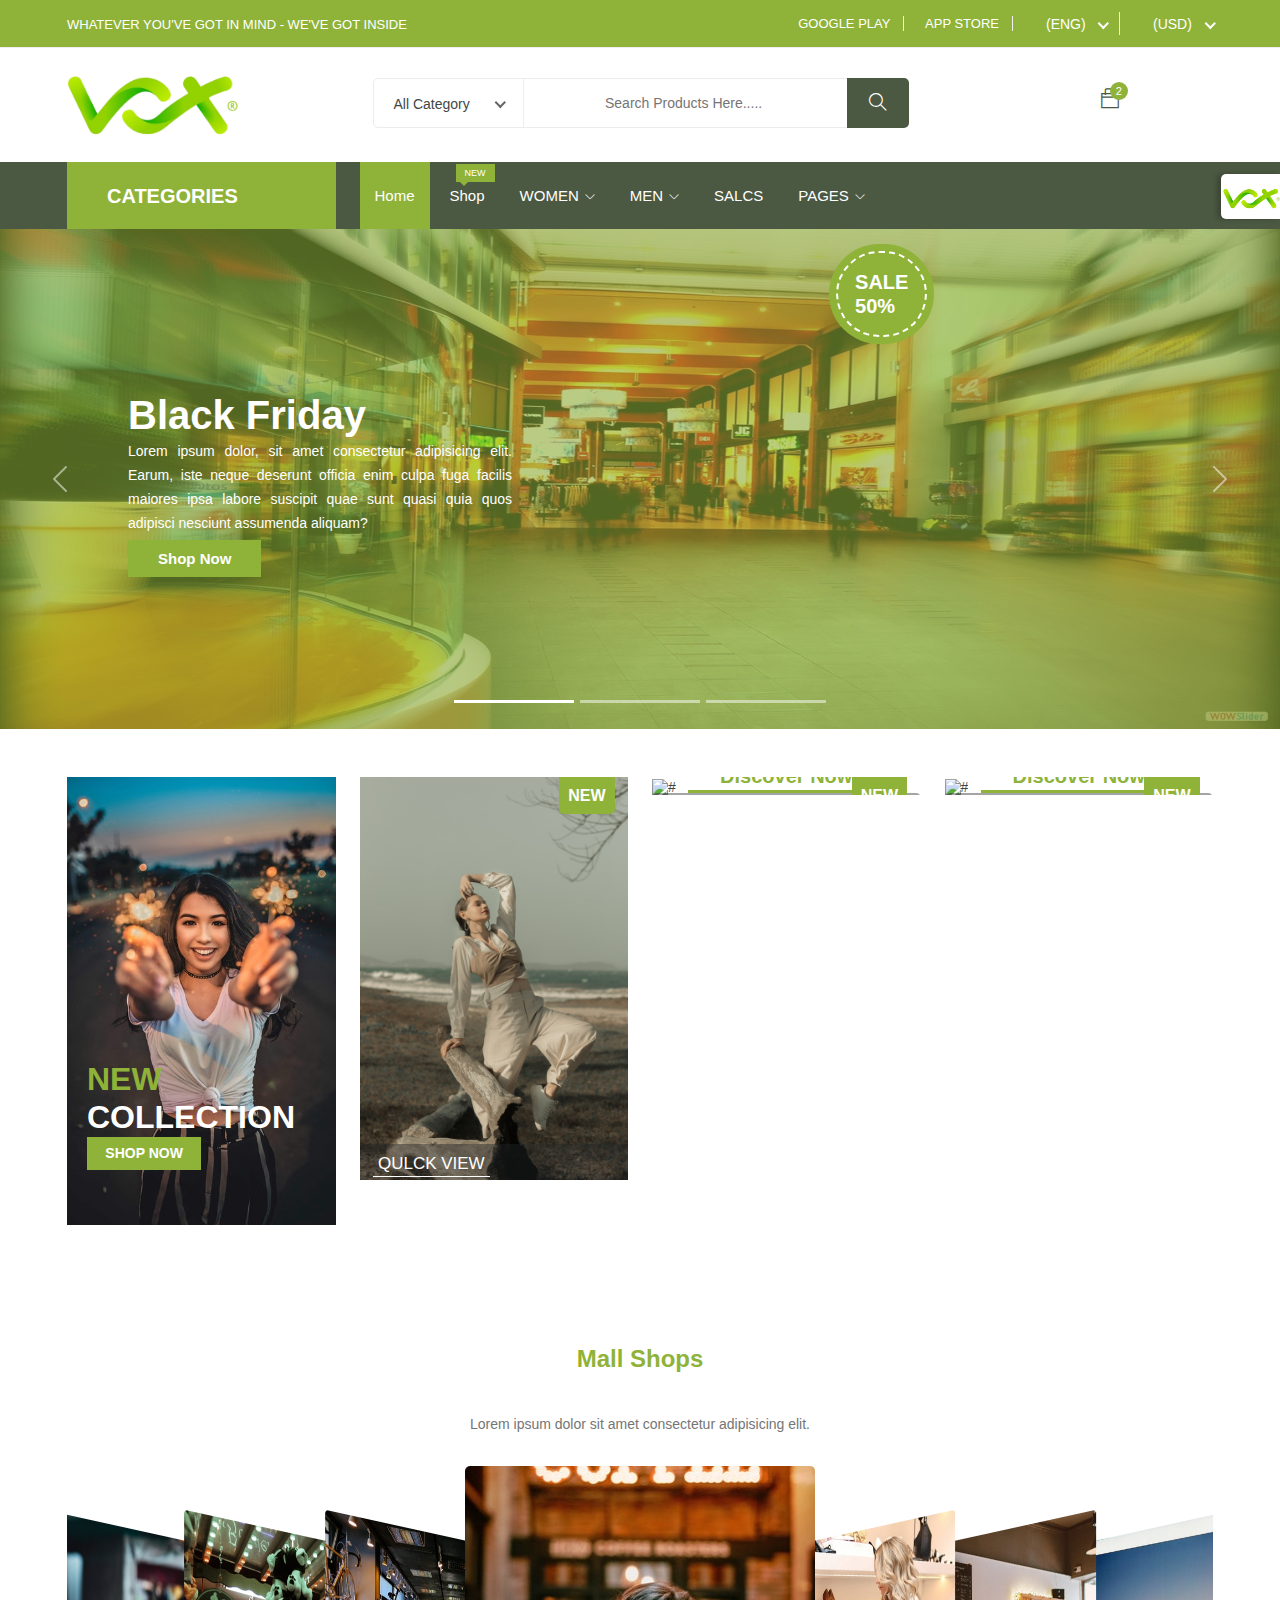
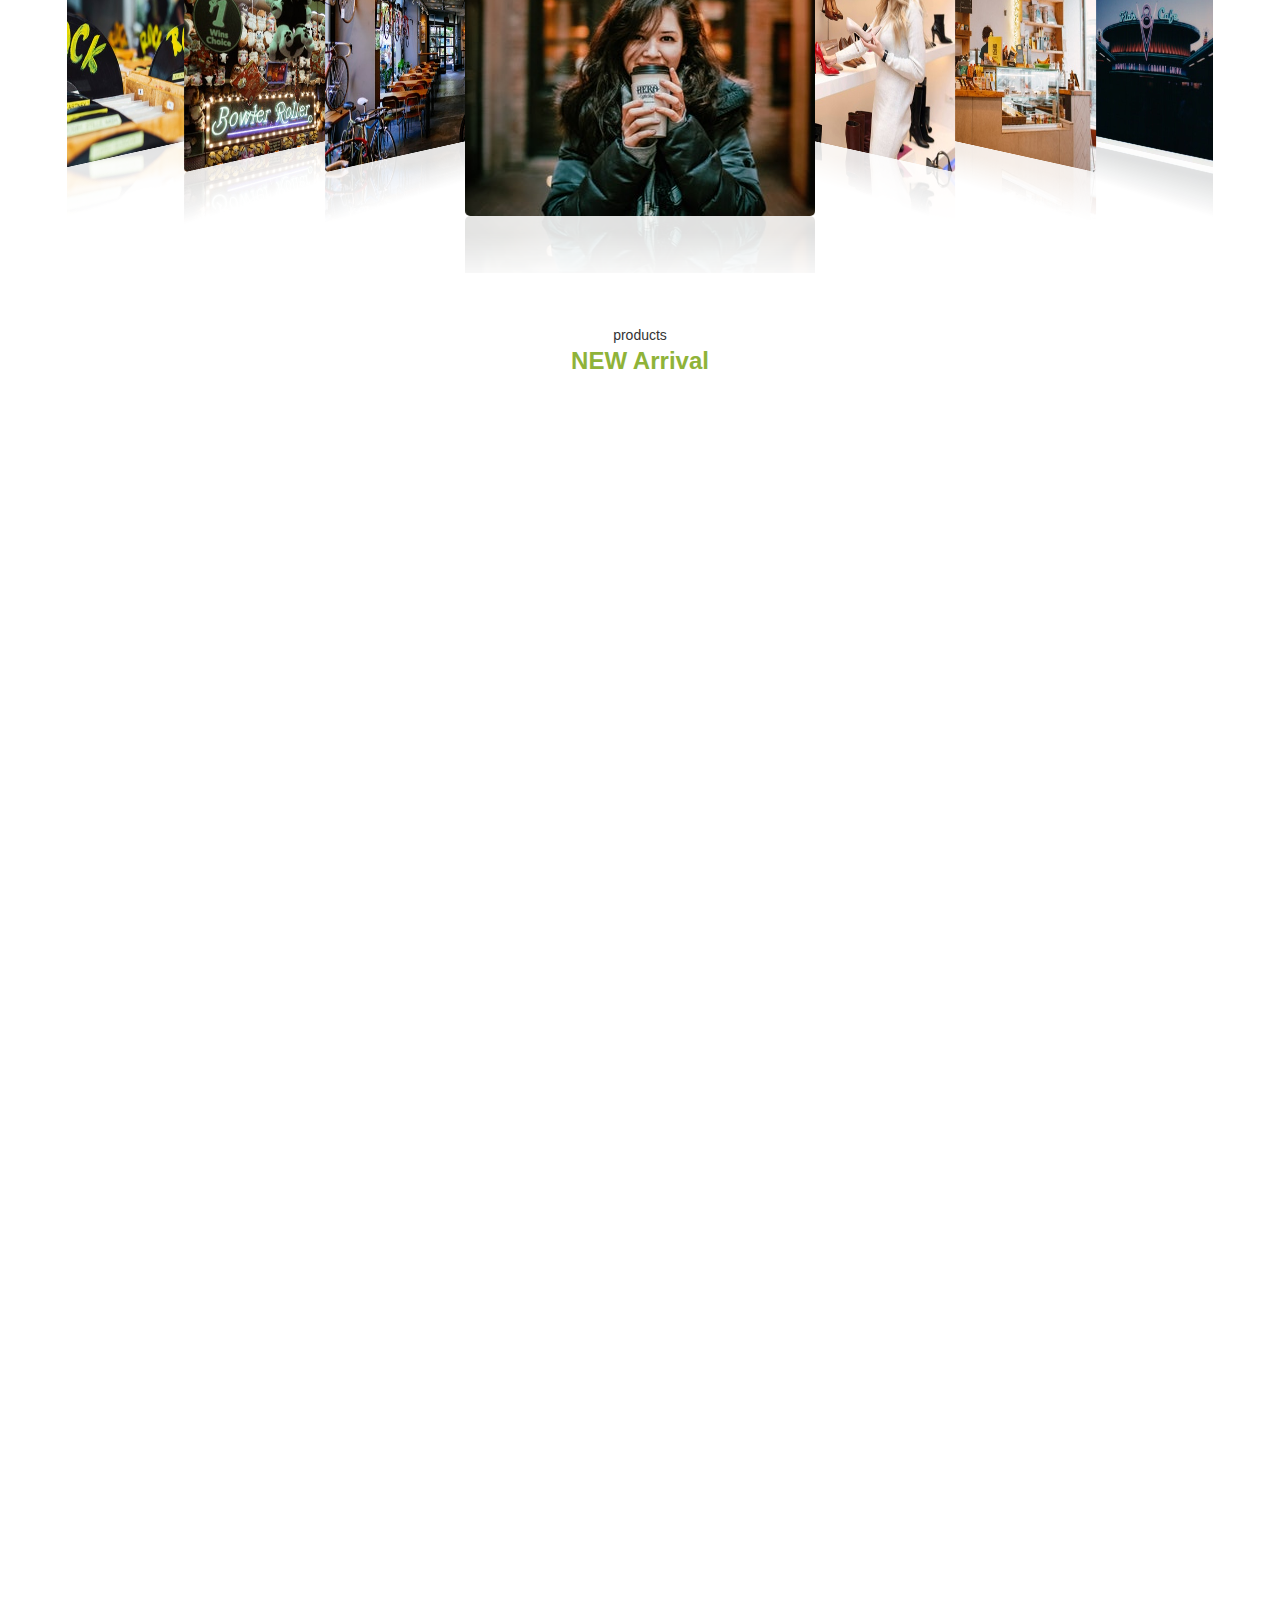
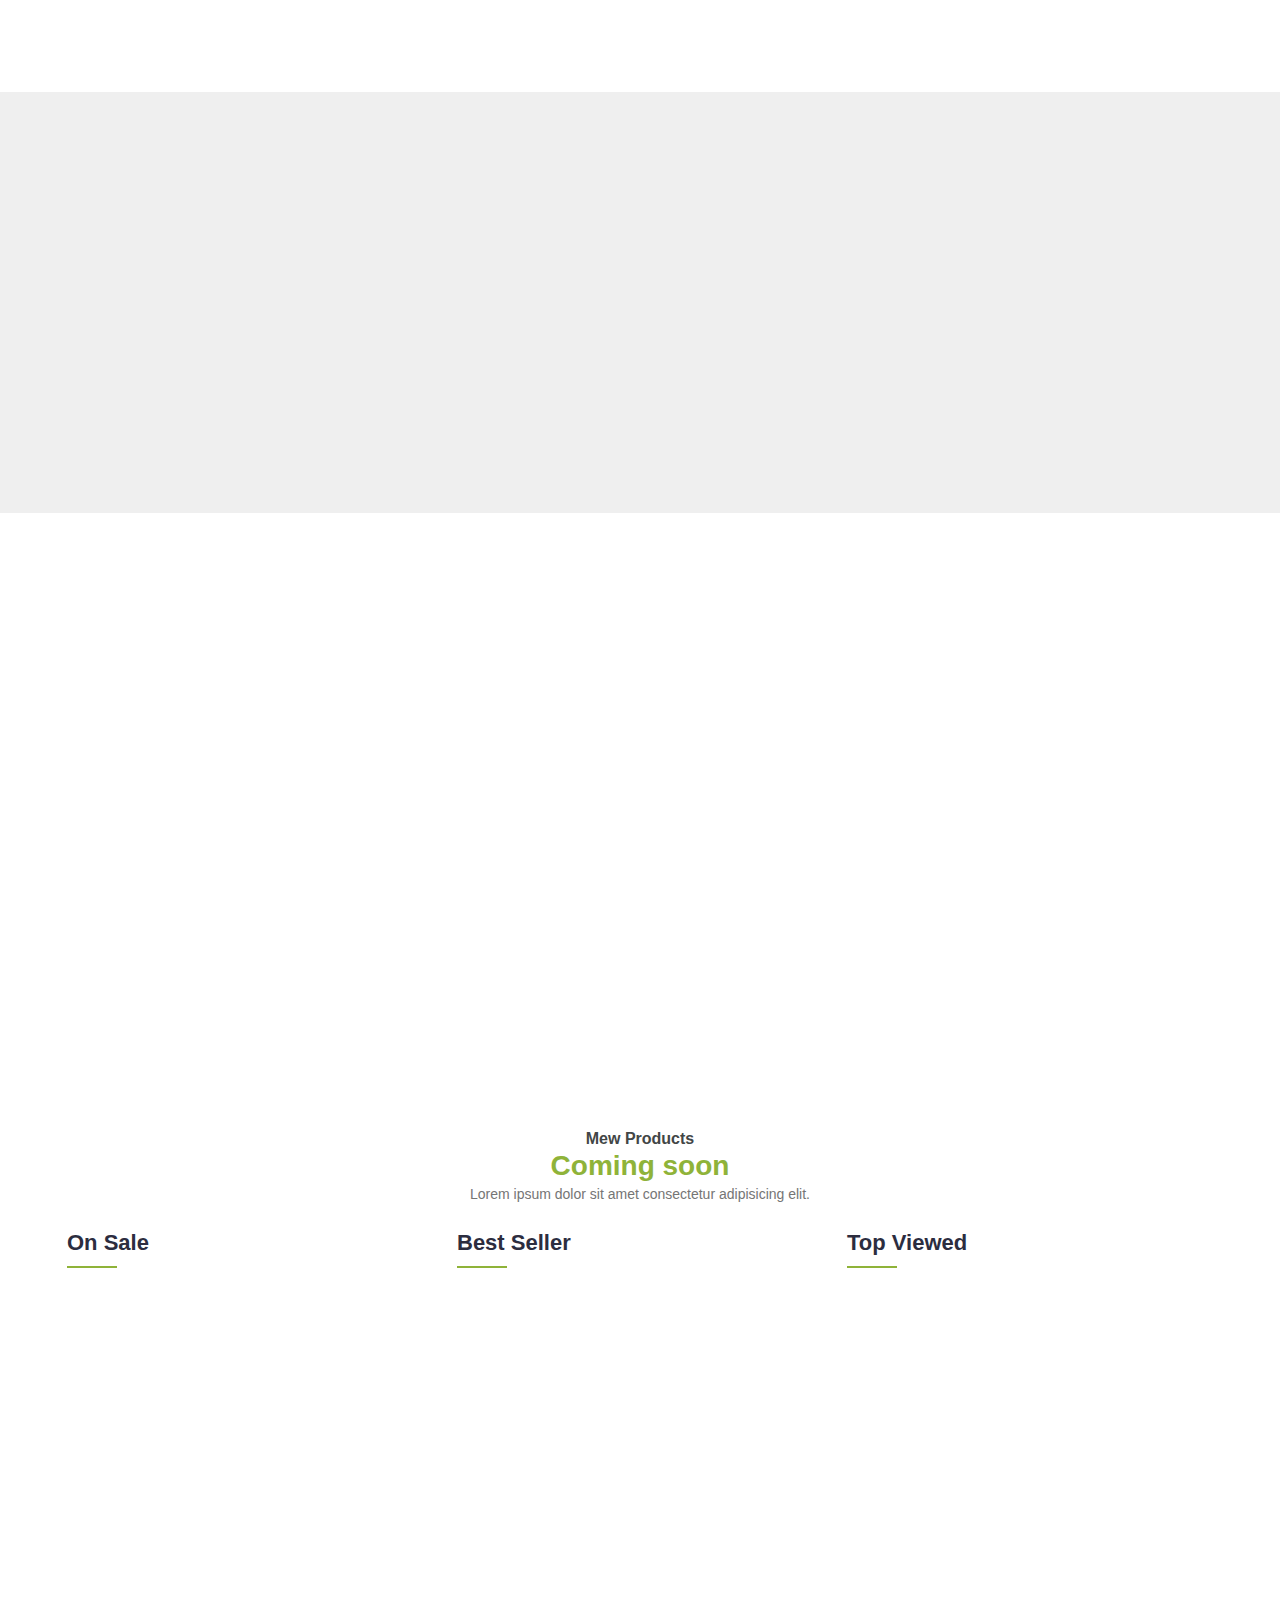
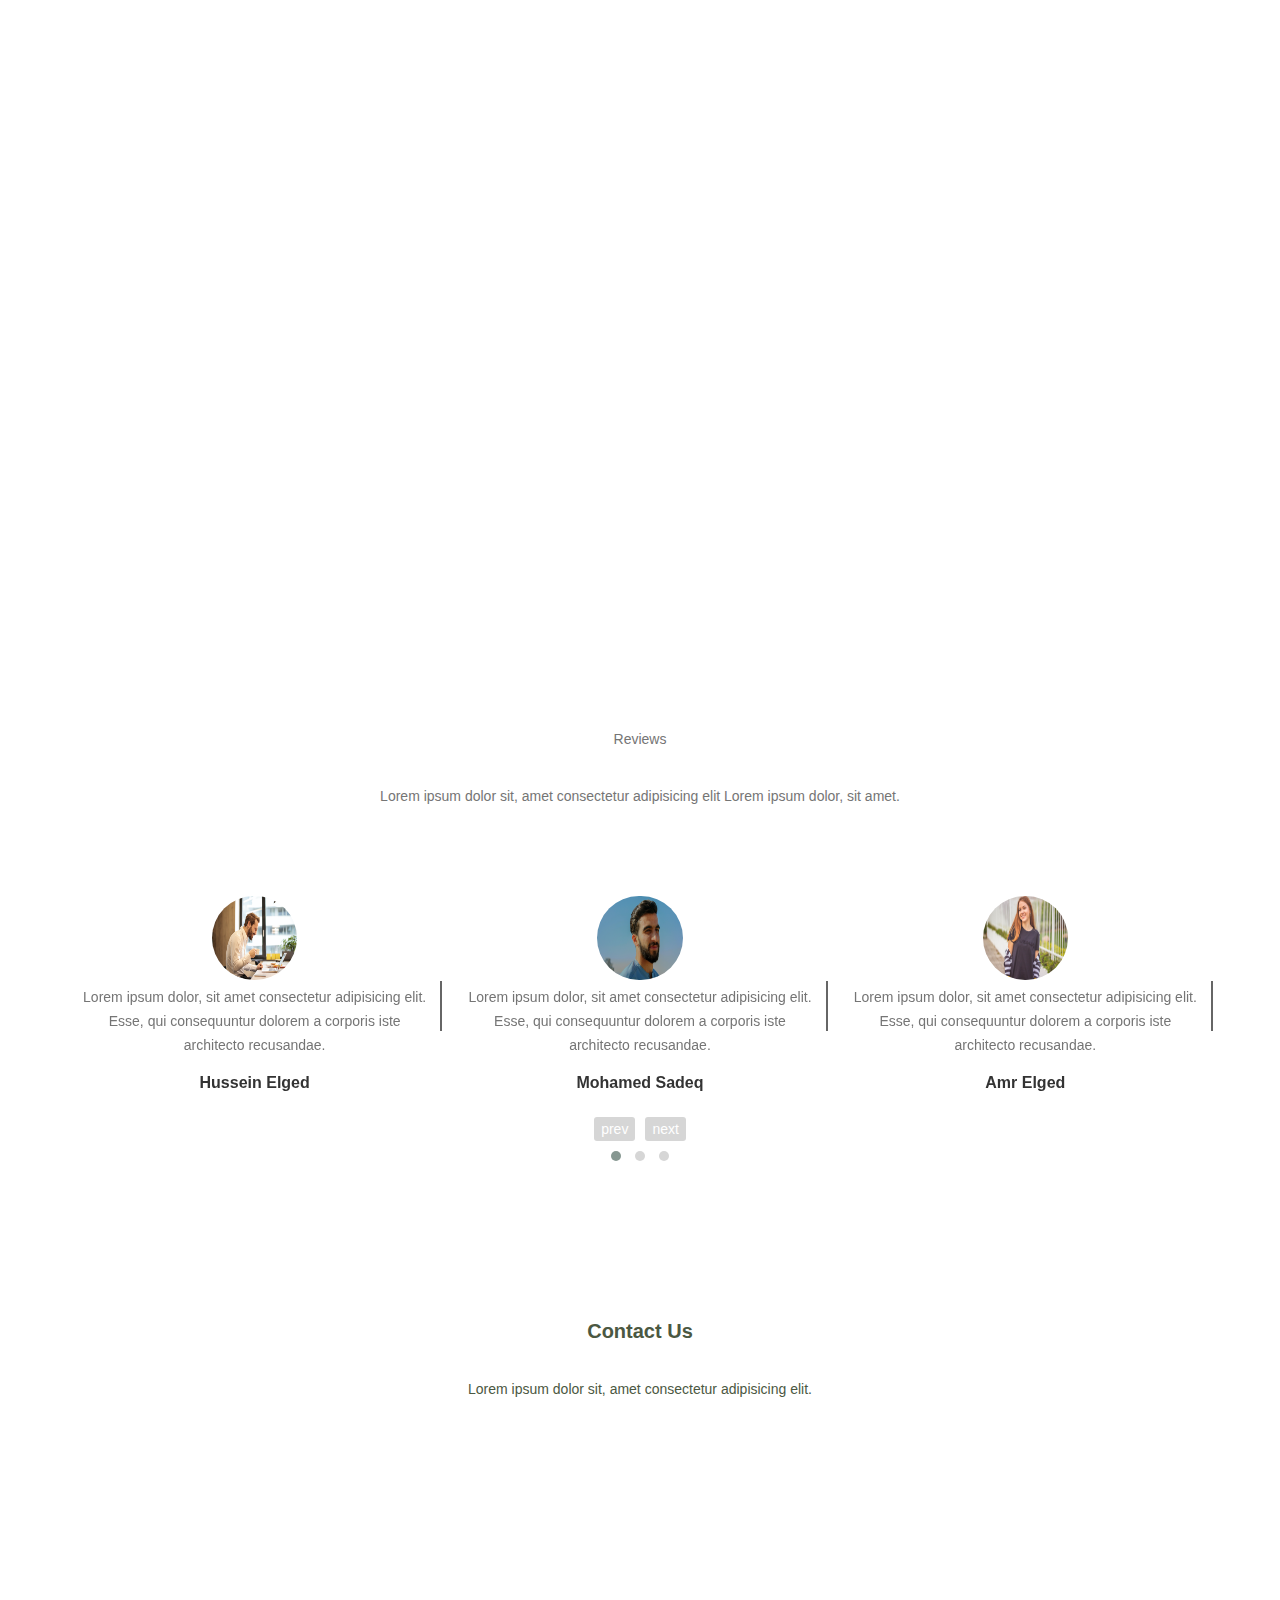
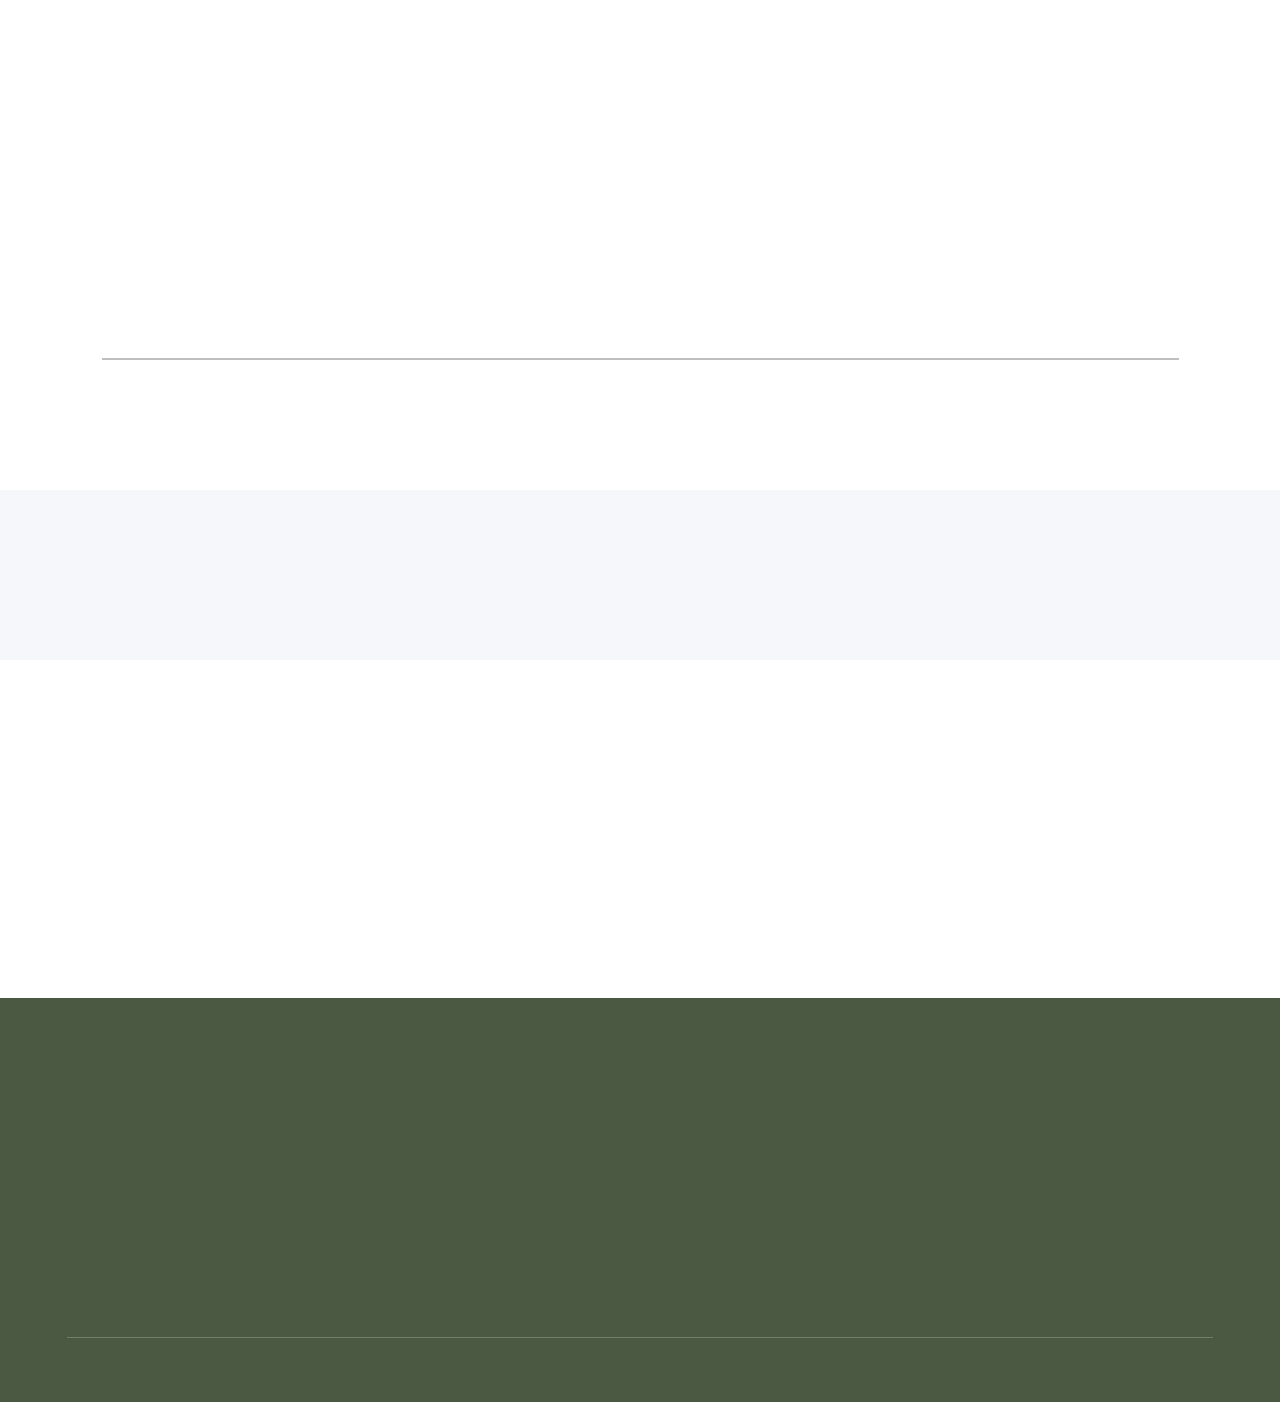
==== commit d88a6a3e: "Update index.html" ====
--- a/index.html
+++ b/index.html
@@ -12,7 +12,7 @@
     />
     <meta name="viewport" content="width=device-width, initial-scale=1" />
     <!-- Title Tag  -->
-    <title>VIX .</title>
+    <title>VIX</title>
 
     <!-- */------------------------------------------------------------------/* -->
     <!-- Favicon -->
@@ -20,16 +20,16 @@
     <!-- Bootstrap -->
     <link rel="stylesheet" href="css/bootstrap.css" />
     <link rel="stylesheet" href="css/bootstrap.min.css" />
-    <link rel="stylesheet" href="css/bootstrap.min.css.map" />
     <!-- Font Awesome -->
-    <link rel="stylesheet" href="css/font-awesome.css" />
-    <link rel="stylesheet" href="fontawesome/css/all.css" />
+    <!-- <link rel="stylesheet" href="css/font-awesome.css" /> -->
+    <link rel="stylesheet" href="css/all.css" />
     <!-- Slicknav navBar -->
     <link rel="stylesheet" href="css/slicknav.min.css" />
     <!-- Themify Icons -->
     <link rel="stylesheet" href="css/themify-icons.css" />
     <!-- Animate CSS -->
     <link rel="stylesheet" href="css/animate.css" />
+    <!-- <link rel="stylesheet" href="css/animate.min.css" /> -->
     <!-- Flex Slider CSS -->
     <link rel="stylesheet" href="css/flex-slider.min.css" />
     <!-- Owl Carousel -->
@@ -88,25 +88,20 @@
     <header class="header shop">
       <!-- Topbar -->
       <div class="topbar">
-        <!-- container -->
         <div class="container">
-          <!-- row -->
           <div class="row">
-            <div class="col-lg-5 col-md-12 col-12 pl-3">
+            <div class="col-lg-5 col-md-12 col-12">
               <!-- Top Left -->
-              <div class="top-left">
-                <!-- list-main -->
+              <div class="top-left m-0">
                 <ul class="list-main">
                   <li>WHATEVER YOU'VE GOT IN MIND - WE'VE GOT INSIDE</li>
                 </ul>
               </div>
               <!--/ End Top Left -->
             </div>
-
             <div class="col-lg-7 col-md-12 col-12">
-              <!-- right-content -->
+              <!-- Top Right -->
               <div class="right-content">
-                <!-- list-main -->
                 <ul class="list-main">
                   <li>
                     <i class="fa fab fa-google-play" aria-hidden="true"></i>
@@ -116,7 +111,7 @@
                     <i class="fab fa-app-store-ios"></i>
                     <a href="#"> APP STORE</a>
                   </li>
-                  <!-- Language -->
+
                   <li class="Language">
                     <select
                       class="form-select"
@@ -135,23 +130,17 @@
                     </select>
                   </li>
                 </ul>
-                <!-- list-main -->
               </div>
               <!-- End Top Right -->
             </div>
           </div>
-          <!-- row -->
         </div>
-        <!-- end container -->
       </div>
       <!-- End Topbar -->
-
-      <!-- Start middle-inner -->
       <div class="middle-inner">
         <div class="container">
           <div class="row">
-            <!-- Center-NavBar -->
-            <div class="col-lg-2 col-md-12 col-12 pl-0">
+            <div class="col-lg-2 col-md-12 col-12">
               <!-- Logo -->
               <div class="logo">
                 <a href="index.html"
@@ -159,7 +148,6 @@
                 /></a>
               </div>
               <!--/ End Logo -->
-
               <!-- Search Form -->
               <div class="search-top">
                 <div class="top-search">
@@ -181,18 +169,14 @@
                 <!--/ End Search Form -->
               </div>
               <!--/ End Search Form -->
-
               <div class="mobile-nav"></div>
             </div>
-            <!-- Center-NavBar -->
-
-            <!-- search-bar-top -->
             <div class="col-lg-8 col-md-7 col-12">
               <div class="search-bar-top">
                 <div class="search-bar">
                   <select>
                     <option selected="selected">All Category</option>
-                    <option><a href="Products.html">Product </a></option>
+                    <option>Product</option>
                     <option>Supplier</option>
                   </select>
                   <form>
@@ -206,15 +190,12 @@
                 </div>
               </div>
             </div>
-            <!-- search-bar-top -->
-
-            <!-- right-bar -->
             <div class="col-lg-2 col-md-3 col-12">
               <div class="right-bar">
                 <!-- Search Form -->
                 <div class="sinlge-bar sinlge-bar1">
                   <a href="#" class="single-icon"
-                    ><i class="fa fa-heart-o" aria-hidden="true"></i
+                    ><i class="fa-solid fa-heart"></i
                   ></a>
 
                   <div class="shopping-item">
@@ -223,12 +204,9 @@
                     </div>
                   </div>
                 </div>
-                <!-- Search Form -->
-
-                <!-- sinlge-bar -->
                 <div class="sinlge-bar sinlge-bar2">
                   <a href="login.html" class="single-icon"
-                    ><i class="fa fa-user-circle-o" aria-hidden="true"></i
+                    ><i class="fa-solid fa-user"></i
                   ></a>
                   <div class="shopping-item">
                     <div class="dropdown-cart-header">
@@ -236,8 +214,6 @@
                     </div>
                   </div>
                 </div>
-
-                <!-- sinlge-bar -->
                 <div class="sinlge-bar shopping">
                   <a href="#" class="single-icon"
                     ><i class="ti-bag"></i>
@@ -245,19 +221,17 @@
                   >
                   <!-- Shopping Item -->
                   <div class="shopping-item">
-                    <!-- dropdown-cart-header -->
                     <div class="dropdown-cart-header">
                       <span>2 Items</span>
                       <a href="#">View Cart</a>
                     </div>
-                    <!--  shopping-list -->
                     <ul class="shopping-list">
                       <li>
                         <a href="#" class="remove" title="Remove this item"
                           ><i class="fa fa-remove"></i
                         ></a>
                         <a class="cart-img" href="#"
-                          ><img src="images/products/women-3.jpg" alt="#"
+                          ><img src="images/products/women-1.jpg" alt="#"
                         /></a>
                         <h4><a href="#">Woman Ring</a></h4>
                         <p class="quantity">
@@ -289,35 +263,27 @@
                 </div>
               </div>
             </div>
-            <!-- End right-bar -->
           </div>
         </div>
       </div>
-      <!-- End middle-inner -->
-
       <!-- Header Inner -->
-      <nav class="header-inner">
-        <div class="container m-0 p-0">
-          <!-- Start cat-nav-head -->
+
+      <div class="header-inner">
+        <div class="container">
           <div class="cat-nav-head">
             <div class="row">
-              <!-- Start all-categorys -->
               <div class="col-lg-3">
-                <nav class="all-category">
-                  <!-- title CATEGORIES -->
+                <div class="all-category">
                   <h3 class="cat-heading">
                     <i class="fa fa-bars" aria-hidden="true"></i>CATEGORIES
                   </h3>
-
-                  <!-- sub-category -->
                   <ul class="main-category">
-                    <!-- Sub WOMEN'S CLOTHING -->
+                    <!-- sub-category -->
                     <li>
                       <a href="#"
                         >WOMEN'S CLOTHING
                         <i class="fa fa-angle-right" aria-hidden="true"></i
                       ></a>
-
                       <ul class="sub-category">
                         <div class="row p-0 m-0">
                           <div class="col-sm-4 align-items-center">
@@ -473,14 +439,12 @@
                     </li>
 
                     <li><a href="#">MEN'S CLOTHING</a></li>
-
-                    <!-- Sub PHONES & ACCESSORIES -->
+                    <!-- sub-PHONES -->
                     <li>
                       <a href="#"
                         >PHONES & ACCESSORIES
                         <i class="fa fa-angle-right" aria-hidden="true"></i
                       ></a>
-
                       <ul class="sub-PHONES">
                         <div class="row p-0 pt-3 m-0">
                           <div class="col-sm-4 align-items-center">
@@ -677,7 +641,6 @@
                     <li><a href="#">COMPUTER & OFFICE</a></li>
                     <li><a href="#">CONSUMER ELECTRONICS</a></li>
 
-                    <!-- Sub JEWELRY & WATCHES -->
                     <li>
                       <a href="#"
                         >JEWELRY & WATCHES
@@ -958,11 +921,8 @@
                     <li><a href="#">BAGS & SHOES</a></li>
                     <li><a href="#">VIEW ALL</a></li>
                   </ul>
-                </nav>
-              </div>
-              <!-- End all-categorys -->
-
-              <!-- menu-area || NavBar -->
+                </div>
+              </div>
               <div class="col-lg-9 col-12">
                 <div class="menu-area">
                   <!-- Main Menu -->
@@ -983,7 +943,7 @@
                             <a href="#">WOMEN<i class="ti-angle-down"></i></a>
                             <ul class="dropdown">
                               <div class="row p-3">
-                                <div class="col-xl-4 col-md-6 col-sm-12">
+                                <div class="col-lg-4 col-md-6 col-12">
                                   <h6>CATEGORIES</h6>
 
                                   <li>
@@ -1037,9 +997,7 @@
                                   </li>
                                 </div>
 
-                                <div
-                                  class="col-xl-4 col-md-6 col-sm-12 align-items-center"
-                                >
+                                <div class="col-lg-4 col-md-6 col-12">
                                   <h6>CATEGORIES</h6>
 
                                   <li>
@@ -1093,9 +1051,7 @@
                                   </li>
                                 </div>
 
-                                <div
-                                  class="col-xl-4 col-md-6 col-sm-12 align-items-center"
-                                >
+                                <div class="col-lg-4 col-md-6 col-12">
                                   <h6>CATEGORIES</h6>
 
                                   <li>
@@ -1149,7 +1105,7 @@
                                   </li>
                                 </div>
 
-                                <div class="col-12 align-items-center">
+                                <div class="col-12">
                                   <hr />
                                   <div class="img">
                                     <img
@@ -1173,7 +1129,7 @@
                             <ul class="dropdown">
                               <!-- row-img -->
                               <div class="row p-3">
-                                <div class="col-xl-3 col-md-6 col-sm-12">
+                                <div class="col-lg-3 col-md-6 col-12">
                                   <div class="img1">
                                     <img
                                       src="images/banner06.jpg"
@@ -1187,7 +1143,7 @@
                                   <hr />
                                 </div>
 
-                                <div class="col-xl-3 col-md-6 col-sm-12">
+                                <div class="col-lg-3 col-md-6 col-12">
                                   <div class="img1">
                                     <img
                                       src="images/banner07.jpg"
@@ -1201,7 +1157,7 @@
                                   <hr />
                                 </div>
 
-                                <div class="col-xl-3 col-md-6 col-sm-12">
+                                <div class="col-lg-3 col-md-6 col-12">
                                   <div class="img1">
                                     <img
                                       src="images/banner08.jpg"
@@ -1215,7 +1171,7 @@
                                   <hr />
                                 </div>
 
-                                <div class="col-xl-3 col-md-6 col-sm-12">
+                                <div class="col-lg-3 col-md-6 col-12">
                                   <div class="img1">
                                     <img
                                       src="images/banner09.jpg"
@@ -1231,7 +1187,7 @@
                               </div>
                               <!--  -->
                               <div class="row p-3">
-                                <div class="col-xl-3 col-md-6 col-sm-12">
+                                <div class="col-lg-3 col-md-6 col-12">
                                   <h6>CATEGORIES</h6>
 
                                   <li>
@@ -1284,7 +1240,7 @@
                                     >
                                   </li>
                                 </div>
-                                <div class="col-xl-3 col-md-6 col-sm-12">
+                                <div class="col-lg-3 col-md-6 col-12">
                                   <h6>CATEGORIES</h6>
 
                                   <li>
@@ -1338,7 +1294,7 @@
                                   </li>
                                 </div>
 
-                                <div class="col-xl-3 col-md-6 col-sm-12">
+                                <div class="col-lg-3 col-md-6 col-12">
                                   <h6>CATEGORIES</h6>
 
                                   <li>
@@ -1392,7 +1348,7 @@
                                   </li>
                                 </div>
 
-                                <div class="col-xl-3 col-md-6 col-sm-12">
+                                <div class="col-lg-3 col-md-6 col-12">
                                   <h6>CATEGORIES</h6>
 
                                   <li>
@@ -1477,247 +1433,292 @@
                 </div>
               </div>
             </div>
-            <!-- End row  -->
           </div>
-          <!--End cat-nav-head -->
         </div>
-        <!-- End container -->
-      </nav>
+      </div>
       <!--/ End Header Inner -->
     </header>
     <!--/ End Header -->
 
     <!-- Hero slider -->
-    <section class="hero-slider">
-      <div
-        id="carouselExampleAutoplaying"
-        class="carousel slide carousel-fade"
-        data-bs-ride="carousel"
-      >
-        <div class="carousel-inner">
-          <div class="carousel-item active">
-            <img src="images/slider1.jpg" class="d-block w-100" alt="..." />
-            <div class="carousel-caption d-none d-md-block">
-              <div class="text">
-                <div class="arrow">
-                  <i class="fa-solid fa-angle-down fa-1"></i>
-                  <i class="fa-solid fa-angle-down fa-1"></i>
-                  <i class="fa-solid fa-angle-down fa-2"></i>
-                  <i class="fa-solid fa-angle-down fa-2"></i>
-                  <div class="arrow-video">
-                    <video autoplay loop muted plays-inline style="width: 100%">
-                      <source
-                        src="images/Coming soon/pexels-gustavo-fring-6036405.mp4"
-                      />
-                    </video>
-                  </div>
-                </div>
-
-                <div class="tex1">
-                  <div>
-                    <h5>SALE</h5>
-                    <h5>50%</h5>
-                  </div>
-                </div>
-                <div class="text2">
-                  <h1>Black Friday</h1>
-                  <p>
-                    Lorem ipsum dolor, sit amet consectetur adipisicing elit.
-                    Earum, iste neque deserunt officia enim culpa fuga facilis
-                    maiores ipsa labore suscipit quae sunt quasi quia quos
-                    adipisci nesciunt assumenda aliquam?
-                  </p>
-                  <a href="btn">Shop Now</a>
-                </div>
-              </div>
-            </div>
+    <section class="row hero-slider m-0 p-0">
+      <!-- slider -->
+      <div class="slider m-0 p-0">
+        <div
+          id="carouselExampleCaptions"
+          class="carousel slide carousel-fade"
+          data-bs-ride="false"
+        >
+          <div class="carousel-indicators">
+            <button
+              type="button"
+              data-bs-target="#carouselExampleCaptions"
+              data-bs-slide-to="0"
+              class="active"
+              aria-current="true"
+              aria-label="Slide 1"
+            ></button>
+            <button
+              type="button"
+              data-bs-target="#carouselExampleCaptions"
+              data-bs-slide-to="1"
+              aria-label="Slide 2"
+            ></button>
+            <button
+              type="button"
+              data-bs-target="#carouselExampleCaptions"
+              data-bs-slide-to="2"
+              aria-label="Slide 3"
+            ></button>
           </div>
-          <div class="carousel-item">
-            <img src="images/slider2.jpg" class="d-block w-100" alt="..." />
-            <div class="carousel-caption d-none d-md-block">
-              <div class="text">
-                <div class="arrow">
-                  <i class="fa-solid fa-angle-down fa-1"></i>
-                  <i class="fa-solid fa-angle-down fa-1"></i>
-                  <i class="fa-solid fa-angle-down fa-2"></i>
-                  <i class="fa-solid fa-angle-down fa-2"></i>
-                  <div class="arrow-video">
-                    <video autoplay loop muted plays-inline style="width: 100%">
-                      <source
-                        src="images/Coming soon/pexels-gustavo-fring-6036405.mp4"
-                      />
-                    </video>
-                  </div>
-                </div>
-
-                <div class="tex1">
-                  <div>
-                    <h5>SALE</h5>
-                    <h5>50%</h5>
-                  </div>
-                </div>
-                <div class="text2">
-                  <h1><span>SUMMER</span></h1>
-                  <h1>FASHION <span>SALE</span></h1>
-                  <h1>UP TO <span>70%</span> OFF</h1>
-                  <p>on selected items</p>
-                  <a href="btn">Shop Now</a>
+          <div class="carousel-inner">
+            <div class="carousel-item active">
+              <img
+                src="images/architectureblurbuildingbusiness449559.jpg"
+                class="d-block w-100 img1"
+                alt="..."
+              />
+              <div class="carousel-caption d-none d-md-block">
+                <div class="text">
+                  <div class="arrow">
+                    <i class="fa-solid fa-angle-down fa-1"></i>
+                    <i class="fa-solid fa-angle-down fa-1"></i>
+                    <i class="fa-solid fa-angle-down fa-2"></i>
+                    <i class="fa-solid fa-angle-down fa-2"></i>
+                    <div class="arrow-video">
+                      <video
+                        autoplay
+                        loop
+                        muted
+                        plays-inline
+                        style="width: 100%"
+                      >
+                        <source
+                          src="images/Coming soon/pexels-gustavo-fring-6036405.mp4"
+                        />
+                      </video>
+                    </div>
+                  </div>
+
+                  <div class="tex1">
+                    <div>
+                      <h5>SALE</h5>
+                      <h5>50%</h5>
+                    </div>
+                  </div>
+                  <div class="text2 wow fadeInUp">
+                    <h1>Black Friday</h1>
+                    <p>
+                      Lorem ipsum dolor, sit amet consectetur adipisicing elit.
+                      Earum, iste neque deserunt officia enim culpa fuga facilis
+                      maiores ipsa labore suscipit quae sunt quasi quia quos
+                      adipisci nesciunt assumenda aliquam?
+                    </p>
+                    <a href="btn">Shop Now</a>
+                  </div>
+                </div>
+              </div>
+            </div>
+            <div class="carousel-item">
+              <img
+                src="images/crowngroupmodernmotion374894.jpg"
+                class="d-block w-100 img2"
+                alt="..."
+              />
+              <div class="carousel-caption d-none d-md-block">
+                <div class="text">
+                  <div class="arrow">
+                    <i class="fa-solid fa-angle-down fa-1"></i>
+                    <i class="fa-solid fa-angle-down fa-1"></i>
+                    <i class="fa-solid fa-angle-down fa-2"></i>
+                    <i class="fa-solid fa-angle-down fa-2"></i>
+                    <div class="arrow-video">
+                      <video
+                        autoplay
+                        loop
+                        muted
+                        plays-inline
+                        style="width: 100%"
+                      >
+                        <source
+                          src="images/Coming soon/pexels-gustavo-fring-6036405.mp4"
+                        />
+                      </video>
+                    </div>
+                  </div>
+
+                  <div class="tex1">
+                    <div>
+                      <h5>SALE</h5>
+                      <h5>50%</h5>
+                    </div>
+                  </div>
+                  <div class="text2 wow fadeInUp">
+                    <h1><span>SUMMER</span></h1>
+                    <h1>FASHION <span>SALE</span></h1>
+                    <h1>UP TO <span>70%</span> OFF</h1>
+                    <p>on selected items</p>
+                    <a href="btn">Shop Now</a>
+                  </div>
+                </div>
+              </div>
+            </div>
+            <div class="carousel-item">
+              <img
+                src="images/peopleinsidebuilding2610756.jpg"
+                class="d-block w-100 img1"
+                alt="..."
+              />
+              <div class="carousel-caption d-none d-md-block">
+                <div class="text">
+                  <div class="arrow">
+                    <i class="fa-solid fa-angle-down fa-1"></i>
+                    <i class="fa-solid fa-angle-down fa-1"></i>
+                    <i class="fa-solid fa-angle-down fa-2"></i>
+                    <i class="fa-solid fa-angle-down fa-2"></i>
+                    <div class="arrow-video">
+                      <video
+                        autoplay
+                        loop
+                        muted
+                        plays-inline
+                        style="width: 100%"
+                      >
+                        <source
+                          src="images/Coming soon/pexels-gustavo-fring-6036405.mp4"
+                        />
+                      </video>
+                    </div>
+                  </div>
+
+                  <div class="tex1">
+                    <div>
+                      <h5>SALE</h5>
+                      <h5>50%</h5>
+                    </div>
+                  </div>
+                  <div class="text2 wow fadeInUp">
+                    <h1>GET <span>35%</span> OFF</h1>
+                    <h2>and EXTRA <span>10%</span> OFF</h2>
+                    <h2>on ACCESSRIES</h2>
+                    <p>sale and clearance for him</p>
+                    <a href="btn">Shop Now</a>
+                  </div>
                 </div>
               </div>
             </div>
           </div>
-          <div class="carousel-item">
-            <img src="images/slider3.jpg" class="d-block w-100" alt="..." />
-            <div class="carousel-caption d-none d-md-block">
-              <div class="text">
-                <div class="arrow">
-                  <i class="fa-solid fa-angle-down fa-1"></i>
-                  <i class="fa-solid fa-angle-down fa-1"></i>
-                  <i class="fa-solid fa-angle-down fa-2"></i>
-                  <i class="fa-solid fa-angle-down fa-2"></i>
-                  <div class="arrow-video">
-                    <video autoplay loop muted plays-inline style="width: 100%">
-                      <source
-                        src="images/Coming soon/pexels-gustavo-fring-6036405.mp4"
-                      />
-                    </video>
-                  </div>
-                </div>
-
-                <div class="tex1">
-                  <div>
-                    <h5>SALE</h5>
-                    <h5>50%</h5>
-                  </div>
-                </div>
-                <div class="text2">
-                  <h1>GET <span>35%</span> OFF</h1>
-                  <h2>and EXTRA <span>10%</span> OFF</h2>
-                  <h2>on ACCESSRIES</h2>
-                  <p>sale and clearance for him</p>
-                  <a href="btn">Shop Now</a>
-                </div>
+          <button
+            class="carousel-control-prev"
+            type="button"
+            data-bs-target="#carouselExampleCaptions"
+            data-bs-slide="prev"
+          >
+            <span class="carousel-control-prev-icon" aria-hidden="true"></span>
+            <span class="visually-hidden">Previous</span>
+          </button>
+          <button
+            class="carousel-control-next"
+            type="button"
+            data-bs-target="#carouselExampleCaptions"
+            data-bs-slide="next"
+          >
+            <span class="carousel-control-next-icon" aria-hidden="true"></span>
+            <span class="visually-hidden">Next</span>
+          </button>
+        </div>
+      </div>
+      <!--/ End Slider -->
+    </section>
+    <!--/ End Slider Area -->
+
+    <!-- Start Small Banner  -->
+    <section class="small-banner mt-5">
+      <div class="container">
+        <div class="row">
+          <!-- Single Banner  -->
+          <div class="col-lg-3 col-md-6 col-12">
+            <div class="single-banner wow fadeInLeft">
+              <img src="images/new-collection/coll-banner.jpg" alt="#" />
+              <div class="content">
+                <h2 style="color: #8fb339">NEW</h2>
+                <h2>COLLECTION</h2>
+                <a href="#" class="btn">SHOP NOW</a>
               </div>
             </div>
           </div>
-        </div>
-        <button
-          class="carousel-control-prev"
-          type="button"
-          data-bs-target="#carouselExampleAutoplaying"
-          data-bs-slide="prev"
-        >
-          <span class="carousel-control-prev-icon" aria-hidden="true"></span>
-          <span class="visually-hidden">Previous</span>
-        </button>
-        <button
-          class="carousel-control-next"
-          type="button"
-          data-bs-target="#carouselExampleAutoplaying"
-          data-bs-slide="next"
-        >
-          <span class="carousel-control-next-icon" aria-hidden="true"></span>
-          <span class="visually-hidden">Next</span>
-        </button>
-      </div>
-    </section>
-
-    <!--/ End Hero slider -->
-
-    <!-- Start Small Banner  -->
-    <section class="small-banner section">
-      <div class="container-fluid">
-        <div class="container">
-          <div class="row d-flex justify-content-end">
-            <!-- Single Banner  -->
-            <div class="col-lg-3 col-md-6 col-10 m-auto mt-3">
-              <div class="single-banner" id="single-banner">
-                <img src="images/new-collection/coll-banner.jpg" alt="#" />
-                <div class="content">
-                  <div>
-                    <h2><span>NEW</span> COLLECTION</h2>
-                    <a href="#">SHOP NOW</a>
-                  </div>
-                </div>
-              </div>
-            </div>
-            <!-- /End Single Banner  -->
-            <!-- Single Banner  -->
-            <div
-              class="col-lg-3 col-md-6 col-10 m-auto mt-3"
-              id="single-banner2"
-            >
-              <div class="single-banner tab-height">
-                <img src="images/new-collection/pexels-luiz.jpg" alt="#" />
-                <div class="new">
-                  <h6>NEW</h6>
-                </div>
-                <div class="content">
-                  <div class="view">
-                    <a href="" style="color: #fff"
-                      >QULCK VIEW <i class="fa-solid fa-eye"></i
-                    ></a>
-                  </div>
-                  <div>
-                    <p>Flash Sale</p>
-                    <h3>
-                      Mid Season <br />
-                      Up to <span>40%</span> Off
-                    </h3>
-                    <a href="item-name.html" class="Discover">Discover Now</a>
-                  </div>
-                </div>
-              </div>
-            </div>
-            <!-- /End Single Banner  -->
-            <!-- Single Banner  -->
-            <div
-              class="col-lg-3 col-md-6 col-10 m-auto mt-3"
-              id="single-banner2"
-            >
-              <div class="single-banner tab-height">
-                <img src="images/new-collection/pexels-luiz.jpg" alt="#" />
-                <div class="new">
-                  <h6>NEW</h6>
-                </div>
-                <div class="content">
-                  <div class="view">
-                    <a href="">QULCK VIEW <i class="fa-solid fa-eye"></i></a>
-                  </div>
-                  <div>
-                    <p>Flash Sale</p>
-                    <h3>
-                      Mid Season <br />
-                      Up to <span>40%</span> Off
-                    </h3>
-                    <a href="item-name.html" class="Discover">Discover Now</a>
-                  </div>
-                </div>
-              </div>
-            </div>
-            <!-- Single Banner  -->
-            <div
-              class="col-lg-3 col-md-6 col-10 m-auto mt-3"
-              id="single-banner2"
-            >
-              <div class="single-banner tab-height">
-                <img src="images/new-collection/pexels-luiz.jpg" alt="#" />
-                <div class="new">
-                  <h6>NEW</h6>
-                </div>
-                <div class="content">
-                  <div class="view">
-                    <a href="">QULCK VIEW <i class="fa-solid fa-eye"></i></a>
-                  </div>
-                  <div>
-                    <p>Flash Sale</p>
-                    <h3>
-                      Mid Season <br />
-                      Up to <span>40%</span> Off
-                    </h3>
-                    <a href="item-name.html" class="Discover">Discover Now</a>
-                  </div>
-                </div>
+          <!-- Single Banner  -->
+
+          <!-- Single Banner  -->
+          <div class="col-lg-3 col-md-6 col-12">
+            <div class="single-banner-1 wow fadeInLeft">
+              <img
+                src="images/new-collection/pexels-vitória-santos-3050943.jpg"
+                alt="#"
+              />
+              <div class="new">
+                <h6>NEW</h6>
+              </div>
+              <div class="content">
+                <div class="view">
+                  <a href="">QULCK VIEW <i class="fa-solid fa-eye"></i></a>
+                </div>
+
+                <p>Flash Sale</p>
+                <h3>
+                  Mid Season <br />
+                  Up to <span>40%</span> Off
+                </h3>
+                <a href="item-name.html" class="Discover">Discover Now</a>
+              </div>
+            </div>
+          </div>
+          <!-- /End Single Banner  -->
+          <!-- Single Banner  -->
+          <div class="col-lg-3 col-md-6 col-12">
+            <div class="single-banner-1 wow fadeInRight">
+              <img
+                src="images/new-collection/pexels-luiz-fernando-3124330.jpg"
+                alt="#"
+              />
+              <div class="new">
+                <h6>NEW</h6>
+              </div>
+              <div class="content">
+                <div class="view">
+                  <a href="">QULCK VIEW <i class="fa-solid fa-eye"></i></a>
+                </div>
+
+                <p>Flash Sale</p>
+                <h3>
+                  Mid Season <br />
+                  Up to <span>40%</span> Off
+                </h3>
+                <a href="item-name.html" class="Discover">Discover Now</a>
+              </div>
+            </div>
+          </div>
+          <!-- Single Banner  -->
+          <div class="col-lg-3 col-md-6 col-12">
+            <div class="single-banner-1 wow fadeInRight">
+              <img
+                src="images/new-collection/pexels-pixabay-413959.jpg"
+                alt="#"
+              />
+              <div class="new">
+                <h6>NEW</h6>
+              </div>
+              <div class="content">
+                <div class="view">
+                  <a href="">QULCK VIEW <i class="fa-solid fa-eye"></i></a>
+                </div>
+
+                <p>Flash Sale</p>
+                <h3>
+                  Mid Season <br />
+                  Up to <span>40%</span> Off
+                </h3>
+                <a href="item-name.html" class="Discover">Discover Now</a>
               </div>
             </div>
           </div>
@@ -1732,72 +1733,76 @@
         <div id="coverflow" class="coverflow">
           <div class="text">
             <h4 style="color: #8fb339">Mall Shops</h4>
-            <h2>VISIT <span style="color: #f7941d">US</span> NOW</h2>
+            <h2 class="wow backInDown">
+              VISIT <span style="color: #f7941d">US</span> NOW
+            </h2>
             <p>Lorem ipsum dolor sit amet consectetur adipisicing elit.</p>
           </div>
           <ul class="flip-items">
             <li data-flip-title="Title 1">
-              <img src="images/gallary/gl6.jpg" />
+              <img src="images/gallary/gl1.jpg" />
             </li>
+            <li data-flip-title="Title 1">
+              <img src="images/gallary/gl10.jpg" />
+            </li>
+            <li data-flip-title="Title 1">
+              <img src="images/gallary/gl11.jpg" />
+            </li>
+            <li data-flip-title="Title 2">
+              <img src="images/gallary/gl12.jpg" />
+            </li>
+            <li data-flip-title="Title 3">
+              <img src="images/gallary/gl13.jpg" />
+            </li>
+            <li data-flip-title="Title 1">
+              <img src="images/gallary/gl14.jpg" />
+            </li>
+            <li data-flip-title="Title 1">
+              <img src="images/gallary/gl15.jpg" />
+            </li>
+            <li data-flip-title="Title 1">
+              <img src="images/gallary/gl16.jpg" />
+            </li>
+            <li data-flip-title="Title 2">
+              <img src="images/gallary/gl17.jpg" />
+            </li>
+            <li data-flip-title="Title 3">
+              <img src="images/gallary/gl18.jpg" />
+            </li>
+            <!--  -->
             <li data-flip-title="Title 1">
               <img src="images/gallary/gl6.jpg" />
             </li>
+            <!--  -->
             <li data-flip-title="Title 1">
-              <img src="images/gallary/gl6.jpg" />
+              <img src="images/gallary/gl2.jpg" />
+            </li>
+            <li data-flip-title="Title 1">
+              <img src="images/gallary/gl20.jpg" />
             </li>
             <li data-flip-title="Title 2">
-              <img src="images/gallary/gl6.jpg" />
+              <img src="images/gallary/gl21.jpg" />
             </li>
             <li data-flip-title="Title 3">
-              <img src="images/gallary/gl6.jpg" />
+              <img src="images/gallary/gl3.jpg" />
             </li>
             <li data-flip-title="Title 1">
-              <img src="images/gallary/gl6.jpg" />
+              <img src="images/gallary/gl4.jpg" />
             </li>
             <li data-flip-title="Title 1">
-              <img src="images/gallary/gl6.jpg" />
+              <img src="images/gallary/gl5.jpg" />
             </li>
-            <li data-flip-title="Title 1">
-              <img src="images/gallary/gl6.jpg" />
+            <li data-flip-title="Title 3">
+              <img src="images/gallary/gl19.jpg" />
             </li>
             <li data-flip-title="Title 2">
-              <img src="images/gallary/gl6.jpg" />
+              <img src="images/gallary/gl7.jpg" />
             </li>
             <li data-flip-title="Title 3">
-              <img src="images/gallary/gl6.jpg" />
-            </li>
-            <li data-flip-title="Title 1">
-              <img src="images/gallary/gl6.jpg" />
-            </li>
-            <li data-flip-title="Title 1">
-              <img src="images/gallary/gl6.jpg" />
-            </li>
-            <li data-flip-title="Title 1">
-              <img src="images/gallary/gl6.jpg" />
-            </li>
-            <li data-flip-title="Title 2">
-              <img src="images/gallary/gl6.jpg" />
+              <img src="images/gallary/gl8.jpg" />
             </li>
             <li data-flip-title="Title 3">
-              <img src="images/gallary/gl6.jpg" />
-            </li>
-            <li data-flip-title="Title 1">
-              <img src="images/gallary/gl6.jpg" />
-            </li>
-            <li data-flip-title="Title 1">
-              <img src="images/gallary/gl6.jpg" />
-            </li>
-            <li data-flip-title="Title 3">
-              <img src="images/gallary/gl6.jpg" />
-            </li>
-            <li data-flip-title="Title 2">
-              <img src="images/gallary/gl6.jpg" />
-            </li>
-            <li data-flip-title="Title 3">
-              <img src="images/gallary/gl6.jpg" />
-            </li>
-            <li data-flip-title="Title 3">
-              <img src="images/gallary/gl6.jpg" />
+              <img src="images/gallary/gl9.jpg" />
             </li>
           </ul>
         </div>
@@ -1814,7 +1819,7 @@
             <h4 style="color: #8fb339">NEW Arrival</h4>
           </div>
           <div class="col-sm-10 m-auto col-lg-4">
-            <div class="product-large">
+            <div class="product-large wow fadeInLeft">
               <img src="images//products/women-large.jpg" alt="" />
               <div>
                 <h2>Women’s</h2>
@@ -1823,7 +1828,7 @@
             </div>
           </div>
 
-          <div class="col-sm-12 col-lg-8 p-5">
+          <div class="col-sm-12 col-lg-8 p-5 wow fadeInRight">
             <div class="filter-control">
               <h5 style="color: #4b5842">Women's Banner Section Begin</h5>
             </div>
@@ -1835,7 +1840,7 @@
                   <a href="item-name.html">
                     <img
                       class="default-img"
-                      src="images/products/women-3.jpg"
+                      src="images/products/women-1.jpg"
                       alt="#"
                     />
                     <!-- <img class="hover-img" src="https://via.placeholder.com/550x750" alt="#"> -->
@@ -1881,7 +1886,7 @@
                   <a href="item-name.html">
                     <img
                       class="default-img"
-                      src="images/products/women-3.jpg"
+                      src="images/products/women-2.jpg"
                       alt="#"
                     />
                     <!-- <img class="hover-img" src="https://via.placeholder.com/550x750" alt="#"> -->
@@ -1966,7 +1971,7 @@
                   <a href="item-name.html">
                     <img
                       class="default-img"
-                      src="images/products/women-3.jpg"
+                      src="images/products/women-4.jpg"
                       alt="#"
                     />
                     <!-- <img class="hover-img" src="https://via.placeholder.com/550x750" alt="#"> -->
@@ -2014,7 +2019,7 @@
     <section class="Men-Banner mt-5 mb-5 p-0">
       <div class="container">
         <div class="row">
-          <div class="col-sm-12 col-lg-8 p-5">
+          <div class="col-sm-12 col-lg-8 p-5 wow fadeInLeft">
             <div class="filter-control">
               <h5 style="color: #4b5842">MAN's Banner Section Begin</h5>
             </div>
@@ -2026,7 +2031,7 @@
                   <a href="item-name.html">
                     <img
                       class="default-img"
-                      src="images/products/man-3.jpg"
+                      src="images/products/man-1.jpg"
                       alt="#"
                     />
 
@@ -2072,7 +2077,7 @@
                   <a href="item-name.html">
                     <img
                       class="default-img"
-                      src="images/products/man-3.jpg"
+                      src="images/products/man-2.jpg"
                       alt="#"
                     />
                   </a>
@@ -2156,7 +2161,7 @@
                   <a href="item-name.html">
                     <img
                       class="default-img"
-                      src="images/products/man-3.jpg"
+                      src="images/products/man-4.jpg"
                       alt="#"
                     />
                   </a>
@@ -2198,7 +2203,7 @@
                   <a href="item-name.html">
                     <img
                       class="default-img"
-                      src="images/products/man-3.jpg"
+                      src="images/products/product-3.jpg"
                       alt="#"
                     />
                   </a>
@@ -2241,7 +2246,7 @@
                   <a href="item-name.html">
                     <img
                       class="default-img"
-                      src="images/products/man-3.jpg"
+                      src="images/products/product-4.jpg"
                       alt="#"
                     />
                   </a>
@@ -2280,7 +2285,7 @@
             </div>
           </div>
 
-          <div class="col-sm-10 m-auto col-lg-4">
+          <div class="col-sm-10 m-auto col-lg-4 wow fadeInRight">
             <div class="product-large">
               <img src="images//products/man-large.jpg" alt="" />
               <div>
@@ -2298,28 +2303,26 @@
     <section class="deal-of-week set-bg spad" data-setbg="img/time-bg.jpg">
       <div class="container" width="400px" height="300px">
         <div class="row">
-          <div class="col-12 col-lg-6">
+          <div class="col-12 col-lg-6 wow fadeInUp">
             <div class="box">
               <img src="images/pexels-ylanite-koppens-934069.jpg" alt="" />
             </div>
           </div>
 
-          <div class="col-12 col-lg-6">
+          <div class="col-12 col-lg-6 wow fadeInUp">
             <div class="time">
               <h1 style="color: #8fb339">deals of the Week</h1>
               <p>Lorem ipsum dolor sit amet consectetur adipisicing elit.</p>
               <h3 class="offer">Buy Now 50% off</h3>
               <hr />
-              <div id="demo">
-                <div id="d"></div>
-                <div id="h"></div>
-                <div id="m"></div>
-                <div id="s"></div>
-              </div>
-              <h4>
-                <span>day</span> <span>hor</span> <span>min</span>
-                <span>sec</span>
-              </h4>
+              <!--  -->
+              <div id="countdown">
+                <div id="days">0<span>Days</span></div>
+                <div id="hours">0<span>Hours</span></div>
+                <div id="minutes">0<span>Minutes</span></div>
+                <div id="seconds">0<span>Seconds</span></div>
+              </div>
+              <!--  -->
               <hr />
               <p>
                 Lorem ipsum dolor sit, amet consectetur adipisicing elit. Itaque
@@ -2337,7 +2340,7 @@
     <section class="Advertisement">
       <div class="container">
         <div class="row">
-          <div class="col-sm-12 col-lg-8">
+          <div class="col-sm-12 col-lg-8 wow fadeInUp">
             <div class="img">
               <video autoplay loop muted plays-inline>
                 <source
@@ -2351,7 +2354,7 @@
               </div>
             </div>
           </div>
-          <div class="col-sm-12 col-lg-3">
+          <div class="col-sm-12 col-lg-3 wow fadeInRight">
             <div class="img img1 img2">
               <img
                 src="images/Advertisement/pexels-mart-production-7679463 (1).jpg"
@@ -2392,9 +2395,81 @@
                 </div>
               </div>
             </div>
+
             <!-- Start Single List  -->
-
-            <div class="single-list">
+            <div class="single-list wow fadeInUp">
+              <div class="row">
+                <div class="col-lg-6 col-md-6 col-12">
+                  <div class="list-image overlay">
+                    <img
+                      src="images/Coming soon/pexels-konstantin-mishchenko-1926769.jpg"
+                      alt="#"
+                    />
+                    <a href="#" class="buy"
+                      ><i class="fa fa-shopping-bag"></i>
+                      <p>Add Cart</p>
+                    </a>
+                  </div>
+                </div>
+                <div class="col-lg-6 col-md-6 col-12 no-padding">
+                  <div class="content">
+                    <h4 class="title">
+                      <a href="item-name.html">Product Name</a>
+                    </h4>
+                    <p class="price with-discount">$59</p>
+                    <br />
+                    <i class="fa-solid fa-star"></i>
+                    <i class="fa-solid fa-star"></i>
+                    <i class="fa-solid fa-star"></i>
+                    <i class="fa-solid fa-star"></i>
+                    <i class="fa-regular fa-star"></i>
+                    <p>
+                      Lorem ipsum dolor sit, amet consectetur adipisicing elit.
+                    </p>
+                  </div>
+                </div>
+              </div>
+            </div>
+            <!-- End Single List  -->
+
+            <!-- Start Single List  -->
+            <div class="single-list wow fadeInUp">
+              <div class="row">
+                <div class="col-lg-6 col-md-6 col-12">
+                  <div class="list-image overlay">
+                    <img
+                      src="images/Coming soon/pexels-letícia-higa-9094936.jpg"
+                      alt="#"
+                    />
+                    <a href="#" class="buy"
+                      ><i class="fa fa-shopping-bag"></i>
+                      <p>Add Cart</p>
+                    </a>
+                  </div>
+                </div>
+                <div class="col-lg-6 col-md-6 col-12 no-padding">
+                  <div class="content">
+                    <h5 class="title">
+                      <a href="item-name.html">Product Name</a>
+                    </h5>
+                    <p class="price with-discount">$44</p>
+                    <br />
+                    <i class="fa-solid fa-star"></i>
+                    <i class="fa-solid fa-star"></i>
+                    <i class="fa-solid fa-star"></i>
+                    <i class="fa-solid fa-star"></i>
+                    <i class="fa-regular fa-star"></i>
+                    <p>
+                      Lorem ipsum dolor sit, amet consectetur adipisicing elit.
+                    </p>
+                  </div>
+                </div>
+              </div>
+            </div>
+            <!-- End Single List  -->
+
+            <!-- Start Single List  -->
+            <div class="single-list wow fadeInUp">
               <div class="row">
                 <div class="col-lg-6 col-md-6 col-12">
                   <div class="list-image overlay">
@@ -2410,42 +2485,6 @@
                 </div>
                 <div class="col-lg-6 col-md-6 col-12 no-padding">
                   <div class="content">
-                    <h4 class="title">
-                      <a href="item-name.html">Product Name</a>
-                    </h4>
-                    <p class="price with-discount">$59</p>
-                    <br />
-                    <i class="fa-solid fa-star"></i>
-                    <i class="fa-solid fa-star"></i>
-                    <i class="fa-solid fa-star"></i>
-                    <i class="fa-solid fa-star"></i>
-                    <i class="fa-regular fa-star"></i>
-                    <p>
-                      Lorem ipsum dolor sit, amet consectetur adipisicing elit.
-                    </p>
-                  </div>
-                </div>
-              </div>
-            </div>
-
-            <!-- End Single List  -->
-            <!-- Start Single List  -->
-            <div class="single-list">
-              <div class="row">
-                <div class="col-lg-6 col-md-6 col-12">
-                  <div class="list-image overlay">
-                    <img
-                      src="images/Coming soon/pexels-taryn-elliott-5405623.jpg"
-                      alt="#"
-                    />
-                    <a href="#" class="buy"
-                      ><i class="fa fa-shopping-bag"></i>
-                      <p>Add Cart</p>
-                    </a>
-                  </div>
-                </div>
-                <div class="col-lg-6 col-md-6 col-12 no-padding">
-                  <div class="content">
                     <h5 class="title">
                       <a href="item-name.html">Product Name</a>
                     </h5>
@@ -2464,42 +2503,8 @@
               </div>
             </div>
             <!-- End Single List  -->
-            <!-- Start Single List  -->
-            <div class="single-list">
-              <div class="row">
-                <div class="col-lg-6 col-md-6 col-12">
-                  <div class="list-image overlay">
-                    <img
-                      src="images/Coming soon/pexels-taryn-elliott-5405623.jpg"
-                      alt="#"
-                    />
-                    <a href="#" class="buy"
-                      ><i class="fa fa-shopping-bag"></i>
-                      <p>Add Cart</p></a
-                    >
-                  </div>
-                </div>
-                <div class="col-lg-6 col-md-6 col-12 no-padding">
-                  <div class="content">
-                    <h5 class="title">
-                      <a href="item-name.html">Product Name</a>
-                    </h5>
-                    <p class="price with-discount">$89</p>
-                    <br />
-                    <i class="fa-solid fa-star"></i>
-                    <i class="fa-solid fa-star"></i>
-                    <i class="fa-solid fa-star"></i>
-                    <i class="fa-solid fa-star"></i>
-                    <i class="fa-regular fa-star"></i>
-                    <p>
-                      Lorem ipsum dolor sit, amet consectetur adipisicing elit.
-                    </p>
-                  </div>
-                </div>
-              </div>
-            </div>
-            <!-- End Single List  -->
           </div>
+          <!--  -->
           <div class="col-lg-4 col-md-6 col-12">
             <div class="row">
               <div class="col-12">
@@ -2508,15 +2513,13 @@
                 </div>
               </div>
             </div>
+
             <!-- Start Single List  -->
-            <div class="single-list">
+            <div class="single-list wow fadeInUp">
               <div class="row">
                 <div class="col-lg-6 col-md-6 col-12">
                   <div class="list-image overlay">
-                    <img
-                      src="images/Coming soon/pexels-taryn-elliott-5405623.jpg"
-                      alt="#"
-                    />
+                    <img src="images/Coming soon/man3.jpg" alt="#" />
                     <a href="#" class="buy"
                       ><i class="fa fa-shopping-bag"></i>
                       <p>Add Cart</p></a
@@ -2543,13 +2546,14 @@
               </div>
             </div>
             <!-- End Single List  -->
+
             <!-- Start Single List  -->
-            <div class="single-list">
+            <div class="single-list wow fadeInUp">
               <div class="row">
                 <div class="col-lg-6 col-md-6 col-12">
                   <div class="list-image overlay">
                     <img
-                      src="images/Coming soon/pexels-taryn-elliott-5405623.jpg"
+                      src="images/Coming soon/pexels-hiren-lad-2929570.jpg"
                       alt="#"
                     />
                     <a href="#" class="buy"
@@ -2578,15 +2582,13 @@
               </div>
             </div>
             <!-- End Single List  -->
+
             <!-- Start Single List  -->
-            <div class="single-list">
+            <div class="single-list wow fadeInUp">
               <div class="row">
                 <div class="col-lg-6 col-md-6 col-12">
                   <div class="list-image overlay">
-                    <img
-                      src="images/Coming soon/pexels-taryn-elliott-5405623.jpg"
-                      alt="#"
-                    />
+                    <img src="images/Coming soon/man4.jpg" alt="#" />
                     <a href="#" class="buy"
                       ><i class="fa fa-shopping-bag"></i>
                       <p>Add Cart</p></a
@@ -2614,6 +2616,7 @@
             </div>
             <!-- End Single List  -->
           </div>
+          <!--  -->
           <div class="col-lg-4 col-md-6 col-12">
             <div class="row">
               <div class="col-12">
@@ -2622,13 +2625,14 @@
                 </div>
               </div>
             </div>
+
             <!-- Start Single List  -->
-            <div class="single-list">
+            <div class="single-list wow fadeInUp">
               <div class="row">
                 <div class="col-lg-6 col-md-6 col-12">
                   <div class="list-image overlay">
                     <img
-                      src="images/Coming soon/pexels-taryn-elliott-5405623.jpg"
+                      src="images/Coming soon/pexels-rachel-claire-8112997.jpg"
                       alt="#"
                     />
                     <a href="#" class="buy"
@@ -2657,13 +2661,14 @@
               </div>
             </div>
             <!-- End Single List  -->
+
             <!-- Start Single List  -->
-            <div class="single-list">
+            <div class="single-list wow fadeInUp">
               <div class="row">
                 <div class="col-lg-6 col-md-6 col-12">
                   <div class="list-image overlay">
                     <img
-                      src="images/Coming soon/pexels-taryn-elliott-5405623.jpg"
+                      src="images/Coming soon/pexels-timothy-paule-ii-2002717.jpg"
                       alt="#"
                     />
                     <a href="#" class="buy"
@@ -2692,15 +2697,13 @@
               </div>
             </div>
             <!-- End Single List  -->
+
             <!-- Start Single List  -->
-            <div class="single-list">
+            <div class="single-list wow fadeInUp">
               <div class="row">
                 <div class="col-lg-6 col-md-6 col-12">
                   <div class="list-image overlay">
-                    <img
-                      src="images/Coming soon/pexels-taryn-elliott-5405623.jpg"
-                      alt="#"
-                    />
+                    <img src="images/Coming soon/man1.jpg" alt="#" />
                     <a href="#" class="buy"
                       ><i class="fa fa-shopping-bag"></i>
                       <p>Add Cart</p></a
@@ -2738,7 +2741,9 @@
       <div class="container">
         <div class="row">
           <p>Reviews</p>
-          <h3 style="color: #8fb339">Our Satisfied Customer Says</h3>
+          <h3 class="wow backInDown" style="color: #8fb339">
+            Our Satisfied Customer Says
+          </h3>
           <p class="mb-5">
             Lorem ipsum dolor sit, amet consectetur adipisicing elit Lorem ipsum
             dolor, sit amet.
@@ -2753,7 +2758,6 @@
                 />
                 <i class="fa-solid fa-quote-left"></i>
               </div>
-
               <p>
                 Lorem ipsum dolor, sit amet consectetur adipisicing elit. Esse,
                 qui consequuntur dolorem a corporis iste architecto recusandae.
@@ -2765,12 +2769,11 @@
             <div class="box1 item">
               <div class="img">
                 <img
-                  src="images/testimonial/pexels-andrea-piacquadio-925786.jpg"
+                  src="images/testimonial/pexels-hasibullah-zhowandai-819530.jpg"
                   alt=""
                 />
                 <i class="fa-solid fa-quote-left"></i>
               </div>
-
               <p>
                 Lorem ipsum dolor, sit amet consectetur adipisicing elit. Esse,
                 qui consequuntur dolorem a corporis iste architecto recusandae.
@@ -2782,12 +2785,11 @@
             <div class="box1 item">
               <div class="img">
                 <img
-                  src="images/testimonial/pexels-andrea-piacquadio-925786.jpg"
+                  src="images/testimonial/pexels-heitor-verdi-2343687.jpg"
                   alt=""
                 />
                 <i class="fa-solid fa-quote-left"></i>
               </div>
-
               <p>
                 Lorem ipsum dolor, sit amet consectetur adipisicing elit. Esse,
                 qui consequuntur dolorem a corporis iste architecto recusandae.
@@ -2799,15 +2801,14 @@
             <div class="box1 item">
               <div class="img">
                 <img
-                  src="images/testimonial/pexels-andrea-piacquadio-925786.jpg"
+                  src="images/testimonial/pexels-luizclas-1848565.jpg"
                   alt=""
                 />
                 <i class="fa-solid fa-quote-left"></i>
               </div>
-
               <p>
                 Lorem ipsum dolor, sit amet consectetur adipisicing elit. Esse,
-                qui consequuntur dolorem a corporis .
+                qui consequuntur dolorem a corporis iste architecto recusandae.
               </p>
               <br />
               <h6>khaled Elged</h6>
@@ -2816,15 +2817,14 @@
             <div class="box1 item">
               <div class="img">
                 <img
-                  src="images/testimonial/pexels-andrea-piacquadio-925786.jpg"
+                  src="images/testimonial/pexels-pixabay-354951.jpg"
                   alt=""
                 />
                 <i class="fa-solid fa-quote-left"></i>
               </div>
-
               <p>
                 Lorem ipsum dolor, sit amet consectetur adipisicing elit. Esse,
-                qui consequuntur dolorem a corporis .
+                qui consequuntur dolorem a corporis iste architecto recusandae.
               </p>
               <br />
               <h6>Hussein Elged</h6>
@@ -2832,13 +2832,9 @@
 
             <div class="box1 item">
               <div class="img">
-                <img
-                  src="images/testimonial/pexels-andrea-piacquadio-925786.jpg"
-                  alt=""
-                />
+                <img src="images/testimonial/pexels-reead-886285.jpg" alt="" />
                 <i class="fa-solid fa-quote-left"></i>
               </div>
-
               <p>
                 Lorem ipsum dolor, sit amet consectetur adipisicing elit. Esse,
                 qui consequuntur dolorem a corporis iste architecto recusandae.
@@ -2850,28 +2846,11 @@
             <div class="box1 item">
               <div class="img">
                 <img
-                  src="images/testimonial/pexels-andrea-piacquadio-925786.jpg"
+                  src="images/testimonial/pexels-pixabay-354951.jpg"
                   alt=""
                 />
                 <i class="fa-solid fa-quote-left"></i>
               </div>
-              <p>
-                Lorem ipsum dolor, sit amet consectetur adipisicing elit. Esse,
-                qui consequuntur dolorem a corporis .
-              </p>
-              <br />
-              <h6>Hussein Elged</h6>
-            </div>
-
-            <div class="box1 item">
-              <div class="img">
-                <img
-                  src="images/testimonial/pexels-andrea-piacquadio-925786.jpg"
-                  alt=""
-                />
-                <i class="fa-solid fa-quote-left"></i>
-              </div>
-
               <p>
                 Lorem ipsum dolor, sit amet consectetur adipisicing elit. Esse,
                 qui consequuntur dolorem a corporis iste architecto recusandae.
@@ -2879,6 +2858,19 @@
               <br />
               <h6>Hussein Elged</h6>
             </div>
+
+            <div class="box1 item">
+              <div class="img">
+                <img src="images/testimonial/pexels-reead-886285.jpg" alt="" />
+                <i class="fa-solid fa-quote-left"></i>
+              </div>
+              <p>
+                Lorem ipsum dolor, sit amet consectetur adipisicing elit. Esse,
+                qui consequuntur dolorem a corporis iste architecto recusandae.
+              </p>
+              <br />
+              <h6>Hussein Elged</h6>
+            </div>
           </div>
         </div>
       </div>
@@ -2890,12 +2882,14 @@
       <div class="container m">
         <div class="row">
           <h5 style="color: #4b5842">Contact Us</h5>
-          <h3 style="color: #8fb339">We Would Love to Hear From You !</h3>
+          <h3 style="color: #8fb339" class="wow bounceInDown">
+            We Would Love to Hear From You !
+          </h3>
           <p class="mb-5" style="color: #4b5842">
             Lorem ipsum dolor sit, amet consectetur adipisicing elit.
           </p>
 
-          <div class="col-sm-12 col-lg-6">
+          <div class="col-sm-12 col-lg-6 wow fadeInLeft">
             <!-- Form -->
             <form class="form" method="post" action="#">
               <div class="row pt-0 mt-0">
@@ -2958,7 +2952,7 @@
             <!--/ End Form -->
           </div>
 
-          <div class="col-sm-12 col-lg-6 mt-4">
+          <div class="col-sm-12 col-lg-6 mt-4 wow fadeInRight">
             <iframe
               src="https://www.google.com/maps/embed?pb=!1m14!1m12!1m3!1d221014.8416705826!2d31.22859998951835!3d30.055302611419055!2m3!1f0!2f0!3f0!3m2!1i1024!2i768!4f13.1!5e0!3m2!1sar!2seg!4v1693912704984!5m2!1sar!2seg"
               width="600"
@@ -2978,7 +2972,7 @@
     <section class="shop-services section home">
       <div class="container">
         <div class="row">
-          <div class="col-lg-3 col-md-6 col-12">
+          <div class="col-lg-3 col-md-6 col-12 wow fadeInUp">
             <!-- Start Single Service -->
             <div class="single-service">
               <i class="ti-rocket"></i>
@@ -2987,7 +2981,8 @@
             </div>
             <!-- End Single Service -->
           </div>
-          <div class="col-lg-3 col-md-6 col-12">
+
+          <div class="col-lg-3 col-md-6 col-12 wow fadeInUp">
             <!-- Start Single Service -->
             <div class="single-service">
               <i class="ti-reload"></i>
@@ -2996,7 +2991,8 @@
             </div>
             <!-- End Single Service -->
           </div>
-          <div class="col-lg-3 col-md-6 col-12">
+
+          <div class="col-lg-3 col-md-6 col-12 wow fadeInUp">
             <!-- Start Single Service -->
             <div class="single-service">
               <i class="ti-lock"></i>
@@ -3005,7 +3001,8 @@
             </div>
             <!-- End Single Service -->
           </div>
-          <div class="col-lg-3 col-md-6 col-12">
+
+          <div class="col-lg-3 col-md-6 col-12 wow fadeInUp">
             <!-- Start Single Service -->
             <div class="single-service">
               <i class="ti-tag"></i>
@@ -3024,7 +3021,7 @@
       <div class="container">
         <div class="inner-top">
           <div class="row">
-            <div class="col-lg-8 offset-lg-2 col-12">
+            <div class="col-lg-8 offset-lg-2 col-12 wow fadeInUp">
               <!-- Start Newsletter Inner -->
               <div class="inner">
                 <h4>Newsletter</h4>
@@ -3061,7 +3058,7 @@
       <div class="footer-top section">
         <div class="container">
           <div class="row">
-            <div class="col-lg-5 col-md-6 col-12">
+            <div class="col-lg-5 col-md-6 col-12 wow fadeInUp">
               <!-- Single Widget -->
               <div class="single-footer about">
                 <div class="logo">
@@ -3080,7 +3077,8 @@
               </div>
               <!-- End Single Widget -->
             </div>
-            <div class="col-lg-2 col-md-6 col-12">
+
+            <div class="col-lg-2 col-md-6 col-6 wow fadeInUp">
               <!-- Single Widget -->
               <div class="single-footer links">
                 <h4>Information</h4>
@@ -3094,7 +3092,8 @@
               </div>
               <!-- End Single Widget -->
             </div>
-            <div class="col-lg-2 col-md-6 col-12">
+
+            <div class="col-lg-2 col-md-6 col-6 wow fadeInUp">
               <!-- Single Widget -->
               <div class="single-footer links">
                 <h4>Customer Service</h4>
@@ -3108,7 +3107,8 @@
               </div>
               <!-- End Single Widget -->
             </div>
-            <div class="col-lg-3 col-md-6 col-12">
+
+            <div class="col-lg-3 col-md-6 col-12 wow fadeInUp">
               <!-- Single Widget -->
               <div class="single-footer social">
                 <h4>Get In Tuch</h4>
@@ -3146,13 +3146,13 @@
       <div class="copyright">
         <div class="container">
           <div class="inner">
-            <div class="row">
+            <div class="row wow fadeInUp">
               <div class="col-lg-6 col-12">
                 <div class="left">
                   <p>
                     Copyright © 2020
-                    <a href="http://www.wpthemesgrid.com" target="_blank"
-                      >Wpthemesgrid</a
+                    <a href="https://github.com/elged194" target="_blank"
+                      >Hussein-Elged</a
                     >
                     - All Rights Reserved.
                   </p>
@@ -3177,12 +3177,9 @@
     <script src="js/jquery-ui.min.js"></script>
     <!-- Popper JS -->
     <script src="js/popper.min.js"></script>
-    <script src="js/popper.min.js"></script>
-
     <!-- Bootstrap JS -->
-    <script src="js/bootstrap.js"></script>
+    <!-- <script src="js/bootstrap.js"></script> -->
     <script src="js/bootstrap.min.js"></script>
-
     <!-- Slicknav JS -->
     <script src="js/slicknav.min.js"></script>
     <!-- Magnific Popup JS -->
@@ -3192,8 +3189,7 @@
     <!-- Nice Select log JS -->
     <script src="js/nicesellect.js"></script>
     <!-- Flex Slider JS -->
-    <script src="js/flex-slider.js"></script>
-
+    <!-- <script src="js/flex-slider.js"></script> -->
     <!-- Easing JS -->
     <script src="js/easing.js"></script>
     <!-- Active JS -->
@@ -3202,9 +3198,7 @@
     <script src="js/owl-carousel.js"></script>
     <!-- jQuery flipster -->
     <script src="js/jquery.flipster.min.js"></script>
-    <script>
-      window.jQuery ||
-        document.write('<script src="/js/jquery-1.10.2.min.js"><\/script>');
-    </script>
+    <!-- wow js-->
+    <script src="js/wow.min.js"></script>
   </body>
 </html>
--- a/style.css
+++ b/style.css
@@ -1,6 +1,3 @@
-/* =====================================
-
-========================================*/
 /*======================================
 [ CSS Table of contents ]
 01. Preloader CSS
@@ -62,11 +59,16 @@
 .gold {
   color: goldenrod;
 }
-.hr-title {
-  width: 15%;
-  margin: 5px 0px;
-  height: 2px;
-  background-color: #8fb339;
+.title {
+  position: relative;
+}
+.title:before {
+  position: absolute;
+  content: "";
+  bottom: -18px;
+  height: 3px;
+  width: 50px;
+  background: #8fb339;
 }
 .btn {
   position: relative;
@@ -83,10 +85,18 @@
   padding: 13px 32px;
   border-radius: 0px;
   text-transform: uppercase;
+  border: none;
 }
 .btn:hover {
   color: #fff;
   background: #8fb339;
+}
+section {
+  margin: 50px 0;
+}
+/* animated */
+.animated {
+  animation-delay: 0.5s; /* تأخير ابتدائي */
 }
 /*=====================================
     // Start scrollUp 
@@ -136,8 +146,8 @@
 }
 .preloader-inner {
   position: absolute;
-  top: 40%;
-  left: 50%;
+  top: 45%;
+  left: 47%;
   -webkit-transform: translate(-50%, -50%);
   -moz-transform: translate(-50%, -50%);
   transform: translate(-50%, -50%);
@@ -786,6 +796,7 @@
 }
 .header.shop {
   background: #fff;
+  /* overflow-x: hidden; */
 }
 
 /* top-contact */
@@ -988,7 +999,7 @@
 }
 .header.shop .main-category > li a i {
   display: inline-block;
-  float: right;
+  /* float: inline-end; */
 }
 .header.shop .main-category li a {
   font-size: 14px;
@@ -1014,7 +1025,7 @@
   display: none;
   padding-top: 1px;
   margin-left: 5px;
-  float: right;
+  /* float: right; */
 }
 .header.shop .main-category .sub-category a {
   padding: 5px;
@@ -1047,7 +1058,7 @@
 .header.shop .main-category .sub-PHONES a i {
   display: inline-block;
   display: none;
-  float: right;
+  /* float: right; */
   padding-top: 5px;
   margin-left: 5px;
 }
@@ -1082,7 +1093,7 @@
 .header.shop .main-category .sub-JEWELRY a i {
   display: inline-block;
   display: none;
-  float: right;
+  /* float: right; */
   padding-top: 5px;
   margin-right: 8px;
 }
@@ -1254,7 +1265,7 @@
 .header.shop .menu-origin {
   float: none;
   display: inline-block;
-  float: right;
+  /* float: right; */
 }
 /* nav shop */
 .header.shop .nav li {
@@ -1366,7 +1377,7 @@
   padding: 0;
   margin: 0;
   top: 20px;
-  float: right;
+  /* float: right; */
   position: relative;
 }
 .header.shop .right-bar .sinlge-bar.top-search a {
@@ -1412,7 +1423,7 @@
 /* search-bar */
 .header.shop .search-bar form {
   display: inline-block;
-  float: left;
+  /* float: left; */
   width: 260px;
 }
 .header.shop .search-bar input {
@@ -1604,151 +1615,87 @@
    Start :: |04|Small Banner| CSS
    Index
 ========================================*/
-.small-banner {
-  padding: 30px 0;
-  padding-bottom: 0;
-  margin: 50px 0px;
-}
 .small-banner .single-banner {
+  position: relative;
   overflow: hidden;
-  position: relative;
-  display: flex;
-  justify-content: center;
-}
-.small-banner #single-banner img {
-  width: 100%;
-  height: 450px;
-}
-.small-banner .single-banner img {
-  width: 100%;
-  height: 400px;
-  -webkit-transition: all 0.4s ease;
-  -moz-transition: all 0.4s ease;
-  transition: all 0.4s ease;
-  border-radius: 5px;
-}
-.small-banner #single-banner2 {
-  position: relative;
-}
-.small-banner #single-banner2 .content {
-  background-color: #3339;
+}
+.small-banner .single-banner .content {
+  position: absolute;
+  top: 0;
+  left: 0;
   width: 100%;
   height: 100%;
   display: flex;
-  justify-content: center;
-  align-items: end;
-  padding-bottom: 15px;
-  padding-bottom: 15px;
-  position: absolute;
-  top: 550px;
+  justify-content: flex-end;
+  flex-direction: column;
+  padding: 55px 20px;
+  color: #fff;
+}
+.small-banner .single-banner .content .btn {
+  padding: 6px 10px;
+  width: 50%;
+  background-color: #8fb339;
+  font-weight: 800;
+}
+.small-banner .single-banner .content .btn:hover {
+  background-color: #222;
+}
+.small-banner .single-banner-1 {
+  position: relative;
+  overflow: hidden;
+}
+/* .small-banner .single-banner-1 img {
+  height: 400px;
+} */
+.small-banner .single-banner-1 .new {
+  position: absolute;
+  top: 0;
+  right: 5%;
+  background-color: #8fb339;
+  color: #fff;
+  padding: 9px;
+  border-radius: 0px 0px 5px 5px;
+  z-index: 1;
+}
+.small-banner .single-banner-1 .content {
+  position: absolute;
+  top: 91%;
+  left: 0;
+  width: 100%;
+  height: 100%;
+  display: flex;
+  flex-direction: column;
+  align-items: center;
+  justify-content: flex-end;
+  color: #fff;
+  padding-bottom: 20px;
+  background-color: #2125296b;
+  border-radius: 5px 5px 0 0;
   transition: all 1s;
-  border-top-right-radius: 7px;
-  border-top-left-radius: 7px;
-}
-.small-banner #single-banner2:hover .content {
-  position: absolute;
-  top: 200px;
-}
-.small-banner #single-banner2 .content .view {
-  position: absolute;
-  top: -10px;
-  left: 20px;
-}
-.small-banner #single-banner2 .content .view i {
-  margin-left: 10px;
-}
-.small-banner #single-banner2 .single-banner .new {
-  position: absolute;
-  top: 0px;
-  right: 10px;
-  z-index: 3;
-  background-color: #8fb339;
-  padding: 5px;
-  border-bottom-left-radius: 10px;
-  border-bottom-right-radius: 10px;
-  border-top-style: none;
-  color: #fff;
-}
-.small-banner #single-banner .content {
-  display: flex;
-  justify-content: start;
-  align-items: end;
-  width: 100%;
-  height: 100%;
-  padding-left: 0px;
-}
-.small-banner #single-banner3 {
-  height: 114px;
-  z-index: 2;
-  margin-top: -110px;
-  background-color: antiquewhite;
-  width: 60%;
-  margin-right: 38px;
-}
-.small-banner #single-banner3 img {
-  height: 115px;
-}
-.small-banner #single-banner .content div {
-  color: #fff;
-}
-.small-banner #single-banner .content div h2 span {
+}
+.small-banner .single-banner-1:hover > .content {
+  top: 0;
+}
+.small-banner .single-banner-1 .content .view {
+  position: absolute;
+  top: 2%;
+  left: 5%;
+  border-bottom: solid 1px;
+  padding: 2px 5px;
+  font-size: 17px;
+}
+.small-banner .single-banner-1 .content .Discover {
+  margin-top: 20px;
   color: #8fb339;
-}
-.small-banner #single-banner .content div {
-  padding: 50px;
-}
-.small-banner .single-banner .content {
-  position: absolute;
-  left: 0;
-  top: 50%;
-  transform: translateY(-50%);
-  padding-left: 35px;
-}
-.small-banner .single-banner h3 {
-  font-size: 22px;
-  font-weight: 700;
-  text-transform: capitalize;
-  color: #fff;
-}
-.small-banner .single-banner h3 span {
+  font-size: 20px;
+  font-weight: bolder;
+  border-bottom: solid;
+  padding: 2px 32px;
+}
+.small-banner .single-banner-1 .content p {
   color: #8fb339;
-}
-.small-banner .single-banner p {
-  font-size: 14px;
-  color: #8fb339;
-  font-weight: 500;
-  margin-bottom: 5px;
-  text-transform: capitalize;
-}
-.small-banner #single-banner a {
-  color: #fff;
-  background-color: #8fb339;
-  padding: 8px;
-  font-weight: bold;
-  margin-top: 0px;
-  width: 110px;
-  text-align: center;
-}
-.small-banner #single-banner a:hover {
-  box-shadow: inset 95px 41px 0px darkslategrey;
-}
-
-.small-banner .single-banner a {
-  color: #fff;
-  margin-top: 22px;
-  display: block;
-  font-size: 12px;
-  font-weight: 500;
-  display: inline-block;
-  text-transform: uppercase;
-  border-bottom: 2px solid #fff;
-  display: flex;
-  justify-content: space-evenly;
-  align-items: center;
-}
-.small-banner .single-banner .Discover {
-  color: #8fb339;
-  border-color: #8fb339;
+  margin-left: -72px;
+  font-weight: 900;
 }
 /*======================================
    End Small Banner CSS
@@ -2056,15 +2003,15 @@
 .shop-sidebar .single-widget:first-child {
   margin-top: 0;
 }
-.shop-sidebar .single-widget .title {
+.shop-sidebar .single-widget .titlee {
   position: relative;
   font-size: 18px;
-  font-weight: 500;
+  font-weight: bold;
   text-transform: capitalize;
   margin-bottom: 25px;
   display: block;
   border-bottom: 1px solid #8fb339;
-  padding-bottom: 15px;
+  padding: 15px 0;
 }
 
 /*******|     Start Category List CSS  |******/
@@ -2090,13 +2037,11 @@
 
 /*******|     Start Recent Post CSS  |******/
 .shop-sidebar .single-post {
-  position: relative;
-  margin-top: 30px;
-  padding-bottom: 30px;
+  margin: 30px 0;
   border-bottom: 1px solid #ddd;
-}
-.shop-sidebar .single-post.first {
-  padding-top: 0px;
+  display: flex;
+  align-items: center;
+  padding: 10px 0;
 }
 .shop-sidebar .single-post:last-child {
   padding-bottom: 0px;
@@ -2105,13 +2050,10 @@
 .shop-sidebar .single-post .image img {
   height: 80px;
   width: 80px;
-  position: absolute;
-  left: 0;
-  top: 0;
-  border-radius: 100%;
+  border-radius: 50%;
 }
 .shop-sidebar .single-post .content {
-  padding-left: 100px;
+  margin-left: 20px;
 }
 .shop-sidebar .single-post .content h5 {
   line-height: 18px;
@@ -2497,7 +2439,9 @@
   margin-top: 30px;
   border: 1px solid #eee;
   padding: 10px;
-  /* height: 250px; */
+}
+.shop-home-list .single-list .title::before {
+  background-color: transparent;
 }
 @media only screen and (min-width: 770px) {
   .shop-home-list .single-list {
@@ -2688,7 +2632,6 @@
 }
 #magnifying-img {
   width: 100%;
-  height: 305px;
 }
 
 /* *|product-name|* */
@@ -2738,6 +2681,7 @@
 }
 /* form-group */
 .product-name .form-group .nice-select {
+  width: 100%;
   margin-bottom: 0px;
   height: 35px;
   font-size: 11px;
@@ -2760,7 +2704,7 @@
 }
 /* size-select */
 .product-name .size-select {
-  width: 80%;
+  width: 100%;
   display: flex;
   justify-content: space-between;
   align-items: center;
@@ -2807,7 +2751,7 @@
 }
 /* qty */
 .shopping-cart tbody .qty .input-group {
-  width: 175px;
+  width: 100%;
   display: inline-block;
 }
 .shopping-cart .qty .button {
@@ -2951,7 +2895,7 @@
 }
 .shopping-cart .total-amount .right ul li span {
   display: inline-block;
-  float: right;
+  /* float: right; */
 }
 .shopping-cart .total-amount .right .button5 .btn {
   text-align: center;
@@ -2967,13 +2911,7 @@
 .shopping-cart .nav2 {
   width: 100%;
 }
-.shopping-cart .container hr {
-  width: 5%;
-  /* padding: 0px; */
-  margin: 5px 0px;
-  height: 2px;
-  background-color: #8fb339;
-}
+
 .shopping-cart .nav2 ul {
   display: flex;
   justify-content: space-between;
@@ -3160,7 +3098,7 @@
 }
 .shop.checkout .single-widget .content ul li span {
   display: inline-block;
-  float: right;
+  /* float: right; */
 }
 .shop.checkout .single-widget .content ul li.last {
   padding-top: 12px;
@@ -3254,7 +3192,7 @@
    Page |ALL|
 ========================================*/
 .shop.login {
-  padding: 100px 0;
+  padding: 50px 0;
 }
 .shop.login .login-form h2 {
   position: relative;
@@ -3278,20 +3216,27 @@
   margin-left: -25px;
 }
 .shop.login .Register {
-  /* border: 1px solid #ccccccab; */
-  padding: 10px;
-  margin-top: 61px;
+  display: flex;
+  flex-direction: column;
+  justify-content: space-around;
+  height: 84%;
+  padding: 20px 10px;
+}
+.shop.login .Reg-h {
+  position: relative;
+  font-size: 35px;
+  color: #333;
   font-weight: 400;
-}
-.shop.login .Reg-h {
-  font-weight: 400;
+  line-height: 27px;
+  text-transform: uppercase;
+  margin-bottom: 12px;
+  padding-bottom: 20px;
   text-align: center;
 }
 .shop.login .Reg-h:before {
   position: absolute;
   content: "";
-  left: 49%;
-  top: 12%;
+  left: 50%;
   bottom: 0;
   height: 2px;
   width: 50px;
@@ -3349,19 +3294,15 @@
 .shop.login .form .form-group.login-btn {
   margin: 0;
 }
-.shop.login .Register .Register-btn {
-  margin-top: 105px;
-}
+
 .shop.login .form button {
   border: none;
 }
 .shop.login .form .btn,
 .shop.login .Register .btn {
-  display: inline-block;
-  margin-right: 10px;
-  height: 46px;
-  color: #fff;
+  margin-right: 2px;
   line-height: 20px;
+  color: #fff;
 }
 .shop.login .form .btn:hover,
 .shop.login .Register .btn:hover {
@@ -3450,8 +3391,8 @@
    Item Name
 ========================================*/
 .shop-services.section {
-  padding: 80px 0 0px 0;
   background: #fff;
+  padding: 50px 0 0 0;
 }
 .shop-services.home {
   padding: 60px 0;
@@ -3944,59 +3885,22 @@
     //  class: |16|Hero slider| css
     //  class:  Slider css
 	======================================*/
-.hero-slider {
-  background: #fff;
-  overflow: hidden;
-}
-.hero-slider .single-slider {
-  height: auto;
-  background-position: center;
-  height: 510px;
-}
-.hero-slider .hero-text {
-  padding: 0 30px;
-  margin-top: 100px;
-}
-.hero-slider .hero-text h1 {
-  line-height: 50px;
-  font-size: 47px;
-  font-weight: 700;
-  color: #f7941d;
-  margin-bottom: 20px;
-}
-.hero-slider .hero-text h1 span {
-  font-size: 20px;
-  display: block;
-  margin-bottom: 12px;
-  color: #333;
-  font-weight: 700;
-  line-height: initial;
-}
-.hero-slider .hero-text p {
-  color: #333;
-  margin-bottom: 35px;
-}
-.hero-slider .hero-text .button {
-  margin: 0;
-}
-.hero-slider .hero-text .btn {
-  color: #fff;
-  background: #333;
-  padding: 13px 30px;
-  line-height: initial;
-  border: none;
-  height: auto;
-  z-index: 0;
-}
-.hero-slider .hero-text .btn:hover {
-  background: #8fb339;
-  color: #fff;
-}
-.slider {
-  width: 100%;
-  height: 430px;
-}
-.slider .arrow {
+.hero-slider .carousel img {
+  height: 500px;
+}
+.hero-slider button:not(:disabled) {
+  width: 120px;
+  z-index: 1;
+}
+.hero-slider .carousel-caption {
+  background-color: #8fb33991;
+  z-index: 2;
+  width: 100%;
+  left: 0px;
+  height: 100%;
+  bottom: 0px;
+}
+.hero-slider .arrow {
   display: inline-grid;
   font-size: 45px;
   position: absolute;
@@ -4004,13 +3908,13 @@
   right: 9%;
   z-index: 5;
 }
-.slider .arrow .fa-solid {
+.hero-slider .arrow .fa-solid {
   margin: -13px 0px;
 }
-.slider .arrow .fa-1 {
+.hero-slider .arrow .fa-1 {
   animation: arrow 1s infinite;
 }
-.slider .arrow .fa-2 {
+.hero-slider .arrow .fa-2 {
   animation: arrow2 1s infinite;
 }
 @keyframes arrow2 {
@@ -4035,70 +3939,18 @@
     color: #fff;
   }
 }
-.slider .carousel-item .img1 {
-  transform: scale(1.5);
-  animation: slider 15s infinite;
-}
-.slider .carousel-item .img2 {
-  transform: scale(1);
-  animation: slider2 15s infinite;
-}
-@keyframes slider {
-  100% {
-    transform: scale(1);
-  }
-}
-@keyframes slider2 {
-  100% {
-    transform: scale(1.5);
-  }
-}
-.slider .carousel-indicators {
-  z-index: 5;
-}
-.slider .arrow-video {
+.hero-slider .arrow-video {
   width: 700%;
   position: absolute;
   top: 200%;
   right: -70%;
   display: none;
 }
-.slider .arrow:hover > .arrow-video {
+.hero-slider .arrow:hover > .arrow-video {
   display: block;
   transition: all 1.5s;
 }
-@media (min-width: 992px) {
-  .slider {
-    width: 100%;
-    float: right;
-  }
-}
-@media (min-width: 576px) {
-}
-.carousel-inner,
-.carousel-inner img,
-.carousel,
-.carousel-item .active {
-  height: 425px;
-  width: 100%;
-  float: right;
-}
-.carousel-control-next,
-.carousel-control-prev {
-  width: 8%;
-}
-.slider .carousel-caption {
-  position: absolute;
-  top: 0px;
-  left: 0px;
-  color: #fff;
-  background-color: #8fb3396b;
-  text-align: center;
-  width: 100%;
-  height: 100%;
-  z-index: 2;
-}
-.slider .carousel-caption .text {
+.hero-slider .carousel-caption .text {
   width: 50%;
   height: 100%;
   display: flex;
@@ -4107,47 +3959,44 @@
   text-align: justify;
   /* position: relative; */
 }
-.slider .carousel-caption .text .text2 {
+.hero-slider .carousel-caption .text .text2 {
   width: 60%;
 }
-.slider .carousel-caption .text .tex1 {
+.hero-slider .carousel-caption .text .tex1 {
   padding: 7px;
   background-color: #8fb339;
   border-radius: 50px;
   position: absolute;
-  top: 11%;
+  top: 3%;
   right: 27%;
   transition: all 1s;
 }
-.slider .carousel-caption .text .tex1 div {
+.hero-slider .carousel-caption .text .tex1 div {
   border: dashed 2px #fff;
   border-radius: 50px;
   padding: 17px;
 }
-.slider .carousel-caption .text:hover > .tex1 {
+.hero-slider .carousel-caption .text:hover > .tex1 {
   transform: rotate(45deg);
 }
-.slider .carousel-caption .text div {
-  color: #fff;
-}
-.slider .carousel-caption .text div p {
+.hero-slider .carousel-caption .text div {
+  color: #fff;
+}
+.hero-slider .carousel-caption .text div p {
   color: #fff;
   margin-bottom: 15px;
 }
-.slider .carousel-caption .text .text2 a {
+.hero-slider .carousel-caption .text .text2 a {
   background-color: #8fb339;
   padding: 10px 30px;
   font-weight: bold;
   font-size: 15px;
 }
-.slider .carousel-caption .text .text2 a:hover {
+.hero-slider .carousel-caption .text .text2 a:hover {
   background-color: #333;
 }
-.slider .carousel-caption .text .text2 span {
-  color: #8fb339;
-}
-.carousel-control-prev {
-  left: 23px;
+.hero-slider .carousel-caption .text .text2 span {
+  color: #536d17;
 }
 /*=====================================
     //  END
@@ -4185,15 +4034,29 @@
   padding-top: 30px;
   padding-bottom: 18px;
 }
-#demo {
-  font-size: 35px;
-  margin: 50px auto;
-  width: 100%;
-  color: black;
+
+.deal-of-week #countdown {
   display: flex;
-  justify-content: space-evenly;
-  position: relative;
-  font-weight: 100;
+  justify-content: center;
+  align-items: center;
+  gap: 20px;
+  font-size: 2em;
+  background-color: #ddd;
+  padding: 20px;
+  border-radius: 10px;
+  box-shadow: 0 0 10px rgba(0, 0, 0, 0.1);
+}
+
+.deal-of-week #countdown div {
+  display: flex;
+  flex-direction: column;
+  align-items: center;
+  font-weight: bold;
+}
+
+.deal-of-week #countdown span {
+  font-size: 0.8em;
+  color: #8fb339;
 }
 .deal-of-week .time {
   width: 100%;
@@ -4429,15 +4292,11 @@
   display: none;
 }
 .filter-size .box-size .size-select {
-  width: 80%;
-  display: flex;
-
-  align-items: center;
-  margin-bottom: 10px;
+  width: 100%;
+  padding: 10px 0;
 }
 .filter-size .box-size .size-select label {
-  margin-bottom: 0px;
-  margin-left: 5px;
+  margin-bottom: 15px;
 }
 .filter-size .box-size .size-select label span {
   padding: 3px 10px;
@@ -4543,7 +4402,6 @@
   display: flex;
   align-items: center;
   justify-content: center;
-  margin-left: 25px;
 }
 .Advertisement .img2 img {
   height: 225px;
@@ -4551,9 +4409,6 @@
 .Advertisement .img1 img,
 .Advertisement video {
   width: 100%;
-
-  margin-bottom: 20px;
-  margin-left: -20px;
 }
 .Advertisement .img .text {
   position: absolute;
@@ -4594,7 +4449,7 @@
   position: relative;
 }
 .testimonial .img img {
-  width: 25%;
+  width: 24%;
   height: 65%;
   z-index: 2;
   border-radius: 50px;
@@ -4604,14 +4459,16 @@
   color: #333;
   text-align: center;
   padding: 0px 10px;
+  position: relative;
 }
 .testimonial .box1::after {
-  content: ".";
-  border-left: 2px solid gray;
-  position: relative;
-  left: -179px;
-  top: -87px;
-  padding: 4px 0px;
+  content: "";
+  position: absolute;
+  top: 53%;
+  right: 0;
+  width: 2px;
+  height: 50px;
+  background: #666;
 }
 .testimonial .box1 .fa-brands {
   font-size: 16px;
@@ -4785,10 +4642,6 @@
 ========================================*/
 .shop .shop-top {
   background: #f6f7fb;
-  padding: 20px 10px;
-  display: flex;
-  justify-content: space-between;
-  align-items: center;
 }
 .shop .shop-shorter {
   float: left;
@@ -4803,7 +4656,7 @@
 }
 .shop .single-shorter label {
   display: inline-block;
-  float: left;
+  /* float: left; */
   margin: 4px 5px 0 0;
   font-weight: 500;
 }
@@ -4826,6 +4679,7 @@
 }
 .shop .nice-select .list {
   border-radius: 0px;
+  width: 100%;
 }
 .shop .nice-select .option.selected {
   font-weight: 500;
@@ -4875,14 +4729,6 @@
    Item name
    Products
 ========================================================*/
-
-.related-products-item hr {
-  width: 13%;
-  padding: 0px;
-  margin: 5px 0px;
-  height: 2px;
-  background-color: #8fb339;
-}
 .related-products-item .list-content .banner {
   position: absolute;
   top: 0px;
@@ -4973,10 +4819,6 @@
   background-color: #8fb339;
   color: #fff;
 }
-.related-products .title {
-  border-bottom: solid 1px #8fb339;
-  margin-bottom: -5px;
-}
 .related-products .products-item .fa-heart,
 .related-products .products-item .fa-cart-shopping,
 .related-products .products-item .fa-share-from-square {
@@ -4987,6 +4829,7 @@
 }
 .related-products .products-item img {
   border-radius: 5px;
+  height: 100%;
 }
 .related-products .fa-heart:hover,
 .related-products .fa-cart-shopping:hover,
@@ -4996,13 +4839,92 @@
 }
 /* MAY-ALSO-LINK */
 .MAY-ALSO-LINK {
-  margin-top: 100px;
+  margin-top: 50px;
 }
 .MAY-ALSO-LINK .list-content .product-img img {
   height: 200px;
 }
-.MAY-ALSO-LINK.list-content .product-img img {
+.MAY-ALSO-LINK .list-content .product-img img {
   height: 350px;
+}
+/*  */
+.MAY-ALSO-LINK .list-content .banner {
+  position: absolute;
+  top: 0px;
+  left: 0px;
+  z-index: 2;
+}
+.MAY-ALSO-LINK .list-content .banner h6 {
+  padding: 4px 10px;
+  color: #fff;
+  font-size: 15px;
+}
+.MAY-ALSO-LINK .list-content .product-img {
+  position: relative;
+}
+.MAY-ALSO-LINK .list-content .product-img img {
+  height: 350px;
+}
+.MAY-ALSO-LINK .list-content .card-body .card-title {
+  display: flex;
+  justify-content: space-between;
+}
+.MAY-ALSO-LINK .list-content .product-img a {
+  position: absolute;
+  top: 50%;
+  left: 25%;
+  background-color: #fff;
+  color: #000;
+  font-weight: bold;
+  font-size: 10px;
+  transition: all 1s;
+  visibility: hidden;
+  padding: 8px 17px;
+}
+.MAY-ALSO-LINK .list-content {
+  height: 400px;
+  border: none;
+}
+.MAY-ALSO-LINK .list-content .product-img:hover a {
+  opacity: 1;
+  visibility: visible;
+  transform: scale(1.1);
+}
+.MAY-ALSO-LINK .list-content .product-img a:hover {
+  background-color: #8fb339;
+  color: #fff;
+}
+.MAY-ALSO-LINK .list-content .card-body .btn {
+  font-size: 10px;
+  font-weight: 600;
+  color: #fff;
+  background-color: #8fb339;
+  padding: 9px 17px;
+}
+.MAY-ALSO-LINK .list-content .footer-card {
+  height: 50px;
+  display: flex;
+  align-items: end;
+  justify-content: space-between;
+  overflow-y: hidden;
+  max-height: 0px;
+  transition: all 0.8s;
+}
+.MAY-ALSO-LINK .list-content:hover .footer-card {
+  max-height: 50px;
+  overflow-y: visible;
+}
+.MAY-ALSO-LINK .list-content .footer-card .fa-share-nodes,
+.MAY-ALSO-LINK .list-content .footer-card .fa-heart {
+  font-size: 9px;
+  padding: 9px;
+  border: solid 1px #b9b9b9;
+  transition: all 1s;
+}
+.MAY-ALSO-LINK .list-content .footer-card .fa-share-nodes:hover,
+.MAY-ALSO-LINK .list-content .footer-card .fa-heart:hover {
+  background-color: #8fb339;
+  color: #fff;
 }
 /*====================================================
    End |31|related products item & MAY ALSO LINK| CSS
@@ -5107,8 +5029,9 @@
 .shop-list .list-content .footer-card {
   height: 50px;
   display: flex;
-  align-items: end;
+  align-items: center;
   justify-content: space-between;
+
   overflow-y: hidden;
   max-height: 0px;
   transition: all 0.8s;
@@ -5144,8 +5067,16 @@
   margin-top: 5px;
   font-weight: bold;
 }
+.shop-list .card-body {
+  padding: 10px;
+}
 /*======================================
    End |33|Shop List| CSS
+========================================*/
+
+/*======================================
+   Start |LAST-ORDERS-ChecOut| CSS
+   ChecOut
 ========================================*/
 
 /*======================================
@@ -5153,11 +5084,10 @@
    Products
 ========================================*/
 .pagination {
-  text-align: left;
-  margin: 50px 0 0 0;
-  display: block;
+  text-align: center;
   display: flex;
   justify-content: center;
+  margin-top: 20px;
 }
 .pagination.center {
   text-align: center;
@@ -5299,10 +5229,6 @@
    Start |36|Lest Seen| CSS
    Products
 ========================================*/
-.Lest-Seen .title {
-  border-bottom: solid 1px #8fb339;
-  margin-bottom: -5px;
-}
 .Lest-Seen .row {
   display: flex;
   justify-content: space-evenly;
@@ -5314,6 +5240,15 @@
   border-radius: 16px;
   height: 75px;
   width: 100%;
+}
+.Lest-Seen .col-xl-1 {
+  padding: 5px;
+}
+.Lest-Seen .card-body {
+  padding: 8px;
+}
+.Lest-Seen .card-img-top {
+  height: 130px;
 }
 /*======================================
    End |36|Lest Seen| css
@@ -5645,8 +5580,8 @@
 .woo-account-page .Account .PAGE {
   display: flex;
   align-items: center;
-  justify-content: right;
-  width: 50%;
+  justify-content: space-between;
+  width: 100%;
   height: 50px;
 }
 .woo-account-page .Account .nice-select {
@@ -5657,7 +5592,7 @@
   width: 10%;
 }
 .woo-account-page .Account .PAGES {
-  width: 50%;
+  width: 25%;
   display: flex;
   justify-content: space-evenly;
   align-items: center;
@@ -5696,12 +5631,13 @@
 }
 .LASR-SEEN .card img {
   border-radius: 10px;
+  height: 100px;
 }
 .LASR-SEEN .card:hover > img {
   opacity: 0.5;
 }
 .LASR-SEEN .card .card-body {
-  padding: 0px;
+  padding: 5px;
 }
 .LASR-SEEN {
   position: relative;
@@ -5710,13 +5646,14 @@
   position: absolute;
   content: "";
   left: 0;
-  top: 37px;
+  bottom: -5px;
   height: 2px;
-  width: 50px;
+  width: 70px;
   background: #8fb339;
 }
 .LASR-SEEN .title {
   margin-bottom: -12px;
+  position: relative;
 }
 /*=============================
 	 End |entry-content|CSS
--- a/css/responsive.css
+++ b/css/responsive.css
@@ -2,34 +2,107 @@
 
 ========================================*/
 /* Laptop L */
-@media only screen and (min-width: 1440px) {
+@media only screen and (max-width: 1440px) {
   .Nav-Corner {
-    right: -85px;
+    top: 18.2%;
+  }
+  .header .nav .MEN .dropdown {
+    left: -459px;
+  }
+  .Advertisement .img2 img {
+    height: 230px;
+    margin-bottom: 10px;
+  }
+  .LASR-SEEN .col-xl-1 {
+    padding: 10px;
+  }
+  .related-products-item .list-content {
+    height: 460px;
+  }
+  .MAY-ALSO-LINK .list-content .product-img img {
+    height: 260px;
+  }
+  .MAY-ALSO-LINK .list-content .card-body .card-title {
+    flex-direction: column;
+  }
+  .MAY-ALSO-LINK .list-content {
+    height: 460px;
   }
 }
 /* Laptop  */
-/* @media only screen and (min-width: 1024px) {
+@media only screen and (max-width: 1024px) {
+  .header .nav .WOMEN .dropdown {
+    width: 757px;
+    left: -174px;
+  }
+  .header .nav .MEN .dropdown {
+    width: 935px;
+    left: -458px;
+  }
+  .header.shop .sub-PHONES {
+    width: 740px;
+    left: 211px;
+    top: -15px;
+  }
+  .header.shop .sub-category {
+    width: 750px;
+    left: 211px;
+  }
+  .header.shop .sub-JEWELRY {
+    width: 750px;
+    left: 211px;
+    top: -233px;
+  }
   .Nav-Corner {
-    right: -97px;
-    top: 28%;
-  }
-  .header .nav .MEN .dropdown {
-    width: 760px;
-    position: absolute;
-    top: 100%;
-    left: -294px;
-    max-height: 480px;
-    overflow-x: scroll;
-  }
-  .header .nav .WOMEN .dropdown {
-    width: 761px;
-    max-height: 480px;
-    overflow-x: scroll;
-    left: -184px;
-  }
-} */
+    top: 19.6%;
+  }
+  .Advertisement .img2 img {
+    height: 200px;
+    margin-bottom: 10px;
+  }
+  .SAVED-ITEM .card-body {
+    padding: 10px;
+  }
+  .SAVED-ITEM .card-title {
+    flex-direction: column;
+    font-size: 13px;
+  }
+  .SAVED-ITEM .product-img img {
+    height: 200px;
+  }
+  .related-products-item .list-content .card-body .card-title {
+    flex-direction: column;
+  }
+  .product-name .cart-total {
+    padding: 15px;
+  }
+  .LASR-SEEN .card img {
+    height: 200px;
+  }
+  .Lest-Seen .card-img-top {
+    height: 200px;
+  }
+  .MAY-ALSO-LINK .list-content .product-img img {
+    height: 213px;
+  }
+  .MAY-ALSO-LINK .list-content {
+    height: 414px;
+  }
+  .shop-list .list-content .product-img img {
+    height: 275px;
+  }
+  .shop-list .list-content .card-body .card-title {
+    flex-direction: column;
+  }
+  .shop-list .list-content .card-body .btn {
+    padding: 9px;
+  }
+  .shop-list .list-content {
+    height: 415px;
+  }
+}
 /* Tablet Screen */
-@media only screen and (min-width: 768px) and (max-width: 991px) {
+@media only screen and (max-width: 768px) and (max-width: 991px) {
   .section {
     padding: 50px 0px;
   }
@@ -54,18 +127,8 @@
     padding: 45px 0 0px 0;
   }
 
-  .shop-list .list-content {
-    height: auto;
-  }
-
   .SAVED-ITEM .list-content .product-img img {
-    height: auto;
-  }
-  .MAY-ALSO-LINK .list-content .product-img img {
-    height: auto;
-  }
-  .SAVED-ITEM .list-content {
-    height: auto;
+    height: 255px;
   }
   .breadcrumbs {
     padding: 20px 0;
@@ -74,14 +137,7 @@
     float: none;
     text-align: center;
   }
-  .header.shop .topbar .top-left {
-    text-align: center;
-  }
-  .header.shop .topbar .right-content {
-    text-align: center;
-    float: none;
-    margin-top: 8px;
-  }
+
   .header.shop .right-bar .sinlge-bar .single-icon {
     font-size: 18px;
   }
@@ -162,23 +218,7 @@
   .header.shop .nav .dropdown li {
     display: block;
   }
-  .hero-slider {
-    height: 416px;
-  }
-  .hero-slider .hero-text {
-    margin-top: 80px;
-  }
-  .hero-slider .hero-text h1 {
-    font-size: 35px;
-    margin-bottom: 5px;
-  }
-  .hero-slider .hero-text h1 span {
-    font-size: 17px;
-    margin-bottom: 0;
-  }
-  .hero-slider .hero-text .btn {
-    padding: 12px 30px;
-  }
+
   .hero-area2 .single-slider {
     height: 400px;
   }
@@ -202,109 +242,11 @@
     margin-top: 22px;
     font-size: 12px;
   }
-  /* .hero-area3 .big-content {
-    height: 400px;
-    margin-top: 16px;
-  }
-  .hero-area3 .big-content .title {
-    font-size: 25px;
-    margin-bottom: 12px;
-    line-height: 35px;
-  }
-  .hero-area3 .big-content .button {
-    margin-top: 30px;
-    display: block;
-  }
-  .hero-area3 .big-content .button .btn {
-    color: #fff;
-    padding: 10px 24px;
-  }
-  .hero-area3 .small-content {
-    margin-top: 15px;
-  }
-  .hero-area3 .small-content.first {
-    width: 49%;
-    display: inline-block;
-    margin-right: 10px;
-  }
-  .hero-area3 .small-content.secound {
-    width: 49%;
-    display: inline-block;
-    float: right;
-  } */
-  /* .hero-area4 .big-content {
-    height: 400px;
-    margin-top: 20px;
-  }
-  .hero-area4 .big-content .inner {
-    padding: 0;
-    padding-right: 30px;
-  }
-  .hero-area4 .big-content .title {
-    font-size: 25px;
-    margin-bottom: 20px;
-    line-height: 30px;
-  }
-  .hero-area4 .big-content .des {
-    font-size: 13px;
-  }
-  .hero-area4 .big-content .button {
-    margin-top: 30px;
-  }
-  .hero-area4 .big-content .button .btn {
-    padding: 10px 20px;
-  } */
-  .small-banner {
-    padding: 18px 0;
-  }
-  .small-banner .single-banner {
-    margin-bottom: 18px;
-  }
-  .modal-dialog .quickview-slider-active {
-    width: 720px;
-  }
-  .quickview-content {
-    padding: 40px;
-  }
-  .quickview-content .size .title {
-    margin-top: 16px;
-  }
-  /* .midium-banner .single-banner .content {
-    padding: 35px;
-  }
-  .midium-banner .single-banner h3 {
-    font-size: 20px;
-    line-height: 24px;
-  }
-  .midium-banner .single-banner a {
-    padding: 6px 20px;
-    margin-top: 15px;
-  } */
-  /* .most-popular .single-product {
-    margin: 20px 15px 0 15px;
-  } */
+
   .shop-home-list .shop-section-title {
     margin-top: 20px;
   }
-  /* .cown-down {
-    height: auto;
-  }
-  .cown-down .padding-left {
-    padding: 0;
-  }
-  .cown-down .padding-right {
-    padding: 0;
-  }
-  .cown-down .content {
-    padding: 50px 110px;
-  }
-  .cown-down .content .heading-block {
-    padding: 0;
-    position: relative;
-  } */
-  /* .shop-blog .shop-single-blog {
-    margin-bottom: 30px;
-  } */
+
   .shop-services {
     padding: 50px 0;
   }
@@ -314,12 +256,7 @@
   .shop-newsletter .newsletter-inner input {
     width: 380px;
   }
-  /* .shop-blog.grid .shop-single-blog {
-    margin-top: 0px;
-  } */
-  /* .main-sidebar .side-tags .tag {
-    margin-top: 30px;
-  } */
+
   .shopping-cart .table td {
     padding: 20px;
   }
@@ -391,14 +328,84 @@
 }
 
 /* Mobile Screen */
-@media only screen and (max-width: 767px) {
+@media only screen and (max-width: 768px) {
+  .header.shop .top-left {
+    justify-content: center;
+    border-bottom: solid 1px #fff;
+    margin: 0px;
+    padding: 5px 0px;
+  }
+  .Lest-Seen .card-img-top {
+    height: 150px;
+  }
+  .Lest-Seen .col-md-2 {
+    padding: 10px;
+  }
+  .shop.login .Register {
+    margin-bottom: 50px;
+  }
+  .filter-size .box-size .size-select label span {
+    padding: 3px 5px;
+  }
+  .LASR-SEEN .card img {
+    height: 150px;
+  }
+  .header.shop .right-content .list-main .nice-select {
+    width: 100px;
+  }
+  .header.shop .right-content .list-main .nice-select .list {
+    top: 156%;
+  }
+  .testimonial .img img {
+    width: 29%;
+  }
+  .Nav-Corner {
+    top: 29.6%;
+  }
+  .header .search-form {
+    top: 61px;
+    left: -189px;
+  }
+  .header.shop .right-content,
+  .header.shop .right-content .list-main {
+    justify-content: space-evenly;
+    padding: 3px 0px;
+  }
+  .MAY-ALSO-LINK .list-content .product-img img {
+    height: 250px;
+  }
+  .MAY-ALSO-LINK .list-content {
+    height: 445px;
+  }
+  .MAY-ALSO-LINK .list-content .card-body .card-title {
+    flex-direction: column;
+  }
+  /* index > Women */
+  .product-large img {
+    height: auto;
+  }
+  .product-large {
+    height: auto;
+  }
+  .product-name .col-lg-5 {
+    display: flex;
+    flex-direction: column;
+    align-items: center;
+  }
+  /* INDEX -Advertisement */
+  .Advertisement .img2 img {
+    height: auto;
+  }
+  .Advertisement .col-sm-12 {
+    padding: 10px 0px;
+  }
   /* My-account */
   .woo-account-page .LASR-SEEN .row2 {
     display: none;
   }
 
   .woo-account-page .woocommerce-MyAccount-content h2:before {
-    left: 47%;
+    left: 44%;
     width: 100px;
   }
   /* My-account */
@@ -411,15 +418,26 @@
     padding: 90px 0 90px;
   }
   .shop-list .list-content .product-img img {
-    height: 400px;
+    height: 340px;
+  }
+  .shop-list .LAST-ORDERS .list-content .product-img img {
+    height: 440px;
+  }
+  .shop-list .LAST-ORDERS .list-content {
+    height: 573px;
   }
   .related-products-item .list-content .product-img img {
-    height: 400px;
+    height: 450px;
   }
   .related-products-item .list-content {
-    height: auto;
-  }
-
+    height: 625px;
+  }
+  .products-item .col-lg-6 {
+    padding: 5px 15px;
+  }
+  .Advertisement {
+    margin: 50px 0;
+  }
   .woo-account-page .woocommerce-MyAccount-content,
   .woo-account-page .woocommerce-MyAccount-navigation {
     float: none;
@@ -560,11 +578,7 @@
   .header.shop .right-bar {
     display: none;
   }
-  .header.shop .right-content .list-main {
-    display: flex;
-    align-items: center;
-    justify-content: flex-start;
-  }
+
   .header .middle-inner {
     width: 100%;
   }
@@ -608,15 +622,7 @@
   .breadcrumbs {
     padding: 20px 0;
   }
-  .header.shop .topbar .top-left {
-    display: flex;
-    justify-content: center;
-  }
-  .header.shop .topbar .right-content {
-    text-align: center;
-    float: none;
-    margin-top: 8px;
-  }
+
   .header.shop .search-bar {
     width: 445px;
   }
@@ -630,77 +636,7 @@
   .header .header-inner {
     display: none;
   }
-  .hero-slider {
-    height: 350px;
-  }
-  .hero-slider .hero-text {
-    margin-top: 60px;
-  }
-  .hero-slider .hero-text h1 {
-    font-size: 30px;
-    margin-bottom: 0px;
-  }
-  .hero-slider .hero-text h1 span {
-    font-size: 15px;
-    margin-bottom: 0;
-  }
-  .hero-slider .hero-text p {
-    color: #333;
-    margin-bottom: 28px;
-  }
-  .hero-slider .hero-text .btn {
-    padding: 10px 25px;
-  }
-  /* .hero-area2 .single-slider {
-    height: 400px;
-  }
-  .hero-area2 .single-slider .content {
-    padding: 90px 0px 0px 0px;
-  }
-  .hero-area2 .single-slider .content .sub-title {
-    font-size: 14px;
-  }
-  .hero-area2 .single-slider .content .title {
-    font-size: 17px;
-    margin-top: 7px;
-    margin-bottom: 12px;
-  }
-  .hero-area2 .single-slider .content .des {
-    color: #fff;
-    line-height: 20px;
-  }
-  .hero-area2 .single-slider .content .button .btn {
-    padding: 7px 18px;
-    margin-top: 22px;
-    font-size: 12px;
-  } */
-  /* .hero-area3 .big-content {
-    height: 300px;
-    margin-top: 16px;
-  }
-  .hero-area3 .big-content .inner {
-    padding: 0 25px 0 250px;
-  }
-  .hero-area3 .big-content .title {
-    font-size: 20px;
-    margin-bottom: 9px;
-    line-height: 27px;
-  }
-  .hero-area3 .big-content .des {
-    line-height: 22px;
-    font-size: 13px;
-  }
-  .hero-area3 .big-content .button {
-    margin-top: 30px;
-    display: block;
-  }
-  .hero-area3 .big-content .button .btn {
-    padding: 8px 18px;
-    font-size: 13px;
-  }
-  .hero-area3 .small-content {
-    margin-top: 15px;
-  } */
+
   .hero-area4 .big-content {
     height: 300px;
     margin-top: 20px;
@@ -743,38 +679,7 @@
   .product-area .nav-tabs .nav-item {
     margin-bottom: 10px;
   }
-  .small-banner {
-    padding: 18px 0;
-  }
-  .small-banner .single-banner {
-    margin-bottom: 18px;
-  }
-  .modal-dialog .quickview-slider-active {
-    width: 720px;
-  }
-  .quickview-content {
-    padding: 40px;
-  }
-  .quickview-content .size .title {
-    margin-top: 16px;
-  }
-  /* .midium-banner .single-banner .content {
-    padding: 35px;
-  }
-  .midium-banner .single-banner {
-    margin-bottom: 15px;
-  }
-  .midium-banner .single-banner h3 {
-    font-size: 20px;
-    line-height: 24px;
-  }
-  .midium-banner .single-banner a {
-    padding: 6px 20px;
-    margin-top: 15px;
-  } */
-  /* .most-popular .single-product {
-    margin: 20px 15px 0 15px;
-  } */
+
   .shop-home-list .shop-section-title {
     margin-top: 20px;
   }
@@ -846,35 +751,7 @@
   .shop.single .form .form-group button {
     padding: 14px 40px;
   }
-  /* .cown-down {
-    height: auto;
-  }
-  .cown-down .content .title {
-    font-size: 22px;
-  }
-  .cown-down .padding-left {
-    padding: 0;
-  }
-  .cown-down .padding-right {
-    padding: 0;
-  }
-  .cown-down .content {
-    padding: 30px 20px;
-  }
-  .cown-down .content .price {
-    margin-top: 22px;
-    font-size: 28px;
-  }
-  .cown-down .content .price s {
-    font-size: 20px;
-  }
-  .cown-down .content .heading-block {
-    padding: 0;
-    position: relative;
-  } */
-  /* .shop-blog .shop-single-blog {
-    margin-bottom: 30px;
-  } */
+
   .shop-services {
     padding: 50px 0;
   }
@@ -911,12 +788,7 @@
     left: 0;
     display: block;
   }
-  /* .shop-blog .shop-single-blog .content {
-    padding: 28px;
-  }
-  .shop-blog.grid .shop-single-blog {
-    margin-top: 0px;
-  } */
+
   .blog-single .blog-title {
     font-size: 22px;
     margin: 25px 0 15px 0;
@@ -924,12 +796,7 @@
   .blog-single blockquote {
     padding: 20px 30px 20px 65px;
   }
-  /* .main-sidebar {
-    padding: 25px;
-  }
-  .main-sidebar .side-tags .tag {
-    margin-top: 30px;
-  } */
+
   .blog-single .comments .single-comment.left {
     margin-left: 0;
   }
@@ -959,7 +826,7 @@
   }
   .shopping-cart .table td {
     padding: 0.75rem;
-    vertical-align: top;
+    /* vertical-align: top; */
     border-top: 1px solid #e9ecef;
     display: block;
     height: auto;
@@ -1032,13 +899,9 @@
   .pagination .pagination-list li a {
     padding: 4px 12px;
   }
-  .shop-list .pagination {
-    float: none;
-    text-align: center;
-  }
   .shop-list .list-content {
     margin-top: 30px;
-    height: 550px;
+    height: 473px;
   }
   .shop-list .list-content .btn {
     height: auto;
@@ -1049,21 +912,7 @@
   .single-product {
     margin-top: 30px;
   }
-  /* .error-page .error-inner h2 {
-    font-size: 55px;
-  }
-  .error-page .error-inner h5 {
-    font-size: 16px;
-    font-weight: 500;
-  }
-  .error-page .error-inner p {
-    line-height: 20px;
-    font-size: 14px;
-    padding: 0 20px;
-  }
-  .error-page .button .btn {
-    padding: 8px 20px;
-  } */
+
   .contact-us .form-main {
     padding: 30px;
   }
@@ -1088,30 +937,7 @@
   .contact-us .form .form-group input {
     height: 40px;
   }
-  /* .about-us .about-content {
-    padding: 0;
-    margin-bottom: 30px;
-  }
-  .about-us .about-content h3 {
-    font-size: 25px;
-    margin-bottom: 12px;
-    padding-bottom: 12px;
-  }
-  .about-us .about-content p {
-    line-height: 22px;
-    margin-bottom: 10px;
-    font-size: 14px;
-    font-weight: 300;
-    color: #333;
-  }
-  .about-us .about-content .button {
-    margin-top: 30px;
-  }
-  .about-us .about-content .button .btn {
-    margin-right: 10px;
-    padding: 10px 22px;
-    font-size: 13px;
-  } */
+
   .footer .footer-top {
     padding: 15px 0px;
   }
@@ -1127,47 +953,94 @@
   .footer .single-footer {
     padding: 20px 0;
   }
-  .modal-dialog .quickview-slider-active {
-    display: none;
-  }
-  .modal-dialog .modal-content .modal-header {
-    right: 15px;
-    top: 12px;
-  }
-  .quickview-content {
-    padding: 30px;
-  }
-  .quickview-content h2 {
-    font-size: 22px;
-  }
-  .quickview-content h3 {
-    font-size: 17px;
-    margin: 10px 0 10px;
-  }
-  .quickview-content .quickview-peragraph p {
-    line-height: 22px;
-  }
-  .quickview-content .size .title {
-    margin-top: 10px;
-  }
-  .modal-dialog .modal-content .modal-header .close {
-    font-size: 9px;
-  }
-  .quickview-content .quantity .input-group {
-    margin-bottom: 10px;
-  }
-  .quickview-content .add-to-cart .btn {
-    height: 42px;
-    padding: 0 25px;
-    line-height: 42px;
-    font-size: 12px;
-  }
-  .quickview-content .add-to-cart .btn.min {
-    line-height: 41px;
+  .small-banner .col-md-6,
+  .small-banner .col-12 {
+    padding: 20px 10px !important;
   }
 }
 /* Mobile Screen */
-@media only screen and (max-width: 450px) {
+@media only screen and (max-width: 425px) {
+  .header.shop .right-content .list-main .nice-select {
+    padding: 0px;
+    width: 53px;
+  }
+  .MAY-ALSO-LINK .list-content .product-img img {
+    height: 230px;
+  }
+  .shop.login .Reg-h {
+    margin-top: 25px;
+  }
+  .LASR-SEEN .card img {
+    height: 110px;
+  }
+  .woo-account-page .Account .PAGES {
+    width: 50%;
+  }
+  /* slider */
+  .hero-slider .carousel img {
+    height: auto;
+  }
+  .hero-slider button:not(:disabled) {
+    width: 60px;
+  }
+  .carousel-indicators {
+    margin-bottom: 0rem;
+  }
+  .Lest-Seen .card-img-top {
+    height: 165px;
+  }
+  .Lest-Seen .col-4 {
+    padding: 8px;
+  }
+  .Lest-Seen .card-body {
+    padding: 10px;
+  }
+  .header .search-form {
+    left: -185px;
+    top: 40px;
+  }
+  /* header */
+  .header.shop .right-content {
+    padding: 4px 0px;
+  }
+  .header.shop .top-left {
+    margin: 0px;
+    text-align: center;
+    border-bottom: solid 1px #fff;
+    display: flex;
+    justify-content: center;
+    padding: 5px 0px;
+  }
+  .header.shop .right-content,
+  .header.shop .right-content .list-main {
+    justify-content: space-between;
+  }
+  .related-products .col-lg-6 {
+    padding-top: 5px;
+  }
+  .product-name .size-select label span {
+    padding: 3px 5px;
+    border: solid 1px #333;
+    font-size: 13px;
+  }
+
+  /* index >>  nav bar */
+  .Nav-Corner {
+    top: 26.2%;
+    right: -100px;
+  }
+
+  .shop-list .list-content {
+    height: 703px;
+  }
+
+  .shop-list .list-content .product-img img {
+    height: auto;
+  }
+  .SAVED-ITEM .list-content .product-img img {
+    height: 215px;
+  }
+
   .site-header.sticky .header-bottom {
     position: absolute;
     z-index: 999;
@@ -1287,10 +1160,10 @@
     display: block;
     position: absolute;
     right: 50px;
-    top: 4px;
+    top: 6px;
   }
   .header.shop .logo {
-    margin: 0;
+    margin-left: 11px;
   }
   .section {
     padding: 50px 0px;
@@ -1312,29 +1185,18 @@
   .header.shop .topbar {
     background: #8fb339;
   }
-  .header.shop .topbar .top-left {
-    text-align: center;
-  }
-  .header.shop .topbar .right-content {
-    text-align: center;
-    float: none;
-    margin-top: 8px;
-  }
-  .header.shop .list-main li {
-    border: none;
-    padding: 0;
-    display: block;
-    padding: 5px 0;
-    border-bottom: 1px solid #eee;
-    text-align: left;
-    color: #fff;
-  }
+
   .header.shop.v3 .topbar .inner-content {
     border: none;
     padding: 0;
   }
+  .header.shop .list-main li {
+    padding: 0px;
+    border: none;
+  }
   .header.shop .list-main li a {
     color: #fff;
+    font-size: 11px;
   }
   .header.shop .list-main li a:hover {
     color: #fff;
@@ -1345,11 +1207,9 @@
   }
   .header.shop .list-main li i {
     color: #fff;
-  }
-  .header.shop .topbar .right-content {
-    margin-top: 0px;
-    border-top: 1px solid #ffffff87;
-  }
+    margin: 0;
+  }
+
   .header.shop .search-bar {
     width: 445px;
   }
@@ -1366,79 +1226,10 @@
   .header.shop .nav li .new {
     display: none !important;
   }
-  .hero-slider {
-    height: 350px;
-  }
-  .hero-slider .hero-text {
-    margin-top: 60px;
-  }
-  .hero-slider .hero-text h1 {
-    font-size: 30px;
-    margin-bottom: 0px;
-  }
-  .hero-slider .hero-text h1 span {
-    font-size: 15px;
-    margin-bottom: 0;
-  }
-  .hero-slider .hero-text p {
-    color: #333;
-    margin-bottom: 28px;
-  }
-  .hero-slider .hero-text .btn {
-    padding: 10px 25px;
-  }
-  /* .hero-area3 .big-content .inner {
-    padding: 30px;
-  }
-  .hero-area3 .small-content {
-    height: 210px;
-  }
-  .hero-area3 .small-content .title {
-    font-size: 16px;
-  }
-  .hero-area3 .small-content .button .btn {
-    font-size: 12px;
-  } */
+
   .product-area .nav-tabs .nav-item {
     margin-bottom: 10px;
   }
-  .small-banner {
-    padding: 18px 0;
-  }
-  .small-banner .single-banner {
-    margin-bottom: 18px;
-  }
-  .small-banner .single-banner p {
-    font-size: 13px;
-  }
-  .small-banner .single-banner .content {
-    padding: 12px 10px 10px 35px;
-  }
-  .small-banner .single-banner h3 {
-    font-size: 17px;
-  }
-  .small-banner .single-banner a {
-    margin-top: 15px;
-    font-size: 11px;
-  }
-  /* .midium-banner .single-banner .content {
-    padding: 15px 10px 10px 30px;
-  }
-  .midium-banner .single-banner {
-    margin-bottom: 15px;
-  }
-  .midium-banner .single-banner h3 {
-    font-size: 17px;
-    line-height: 22px;
-  }
-  .midium-banner .single-banner a {
-    padding: 5px 20px;
-    margin-top: 15px;
-    font-size: 12px;
-  } */
-  /* .most-popular .single-product {
-    margin: 20px 15px 0 15px;
-  } */
 
   .shop-home-list {
     padding-top: 0;
@@ -1452,35 +1243,6 @@
     text-align: center;
   }
 
-  /* .cown-down {
-    height: auto;
-  }
-  .cown-down .content .title {
-    font-size: 20px;
-  }
-  .cown-down .padding-left {
-    padding: 0;
-  }
-  .cown-down .padding-right {
-    padding: 0;
-  }
-  .cown-down .content {
-    padding: 30px 20px;
-  }
-  .cown-down .content .price {
-    margin-top: 22px;
-    font-size: 25px;
-  }
-  .cown-down .content .price s {
-    font-size: 20px;
-  }
-  .cown-down .content .heading-block {
-    padding: 0;
-    position: relative;
-  } */
-  /* .shop-blog .shop-single-blog {
-    margin-bottom: 30px;
-  } */
   .shop-services {
     padding: 50px 0;
   }
@@ -1517,12 +1279,7 @@
     left: 0;
     display: block;
   }
-  /* .shop-blog .shop-single-blog .content {
-    padding: 28px;
-  }
-  .shop-blog.grid .shop-single-blog {
-    margin-top: 0px;
-  } */
+
   .shop.checkout .checkout-form h2 {
     font-size: 20px;
     font-weight: 600;
@@ -1548,11 +1305,13 @@
     margin-bottom: 30px;
     line-height: 18px;
   }
-  .shop.login .form .btn {
+  .shop.login .form .btn,
+  .shop.login .Register .btn {
     width: 100%;
     text-align: center;
     margin-bottom: 10px;
   }
+
   .shop.login .login-form .lost-pass {
     margin-left: 0;
   }
@@ -1566,34 +1325,26 @@
   }
   .shop .view-mode {
     float: right;
-    float: none;
-    display: block;
-    width: 100%;
+    display: flex;
+    align-items: flex-end;
   }
   .shop .view-mode li {
     display: inline-block;
     margin-right: 5px;
     display: inline-block;
     margin: 0;
-    mar0-t: mar;
     margin-top: 4px;
     width: 100%;
     display: block;
-    display: inline-block;
-    /* display: ; */
   }
   .shop .view-mode li a {
-    width: 80px;
+    width: 43px;
     height: 32px;
-    background: transparent;
-    border: 1px solid #77777775;
-    text-align: center;
-    display: block;
-    line-height: 32px;
-    color: #888;
-    border-radius: 0px;
-    display: inline-block;
-    margin-bottom: 10px;
+  }
+  .shop-top {
+    display: flex;
+    justify-content: space-between;
+    padding: 10px 0;
   }
   .shop.single .rating-author {
     margin-right: 0;
@@ -1611,12 +1362,7 @@
   .blog-single blockquote i {
     font-size: 25px;
   }
-  /* .main-sidebar {
-    padding: 25px;
-  }
-  .main-sidebar .side-tags .tag {
-    margin-top: 30px;
-  } */
+
   .blog-single .comments .single-comment.left {
     margin-left: 0;
   }
@@ -1647,21 +1393,7 @@
     text-align: center;
     margin-top: 12px;
   }
-  /* .error-page .error-inner h2 {
-    font-size: 55px;
-  }
-  .error-page .error-inner h5 {
-    font-size: 16px;
-    font-weight: 500;
-  }
-  .error-page .error-inner p {
-    line-height: 20px;
-    font-size: 14px;
-    padding: 0 20px;
-  }
-  .error-page .button .btn {
-    padding: 8px 20px;
-  } */
+
   .contact-us .title h4 {
     font-size: 15px;
   }
@@ -1725,62 +1457,77 @@
   .footer .single-footer {
     padding: 12px 0;
   }
-  .modal-dialog .quickview-slider-active {
+}
+@media only screen and (max-width: 375px) {
+  .shop-list .list-content {
+    height: 635px;
+  }
+  .LASR-SEEN .col-3 {
+    padding: 8px;
+  }
+  .preloader-inner {
+    left: 43%;
+  }
+}
+@media only screen and (max-width: 320px) {
+  .LASR-SEEN .col-3 {
+    padding: 5px;
+  }
+  .LASR-SEEN .card .card-body {
+    padding: 2px;
+  }
+  .Nav-Corner {
+    top: 28.2%;
+  }
+  .header.shop .list-main li a {
     display: none;
   }
-  .modal-dialog .modal-content .modal-header {
-    right: 15px;
-    top: 12px;
-  }
-  .quickview-content {
-    padding: 30px;
-  }
-  .quickview-content h2 {
-    font-size: 22px;
-  }
-  .quickview-content h3 {
-    font-size: 17px;
-    margin: 10px 0 10px;
-  }
-  .quickview-content .quickview-peragraph p {
-    line-height: 22px;
-  }
-  .quickview-content .size .title {
-    margin-top: 10px;
-  }
-  .modal-dialog .modal-content .modal-header .close {
+  .header.shop .right-content .list-main .nice-select {
+    width: 70px;
+  }
+  .SAVED-ITEM .list-content .product-img img {
+    height: 185px;
+  }
+  .SAVED-ITEM .col-6 {
+    padding: 5px;
+  }
+  .SAVED-ITEM .list-content {
+    height: 324px;
+  }
+  .SAVED-ITEM .list-content .card-body .card-title {
     font-size: 9px;
   }
-  .quickview-content .quantity .input-group {
-    margin-bottom: 10px;
-  }
-  .quickview-content .add-to-cart .btn {
-    height: 42px;
-    padding: 0 25px;
-    line-height: 42px;
-    font-size: 12px;
-    margin-bottom: 8px;
-  }
-  .quickview-content .add-to-cart .btn.min {
-    line-height: 41px;
-  }
-  .quickview-content .nice-select {
-    height: 40px;
-  }
-  .quickview-content .quantity .input-number {
-    height: 40px;
-  }
-  .quickview-content h2 {
-    font-size: 18px;
-    font-weight: 500;
-  }
-  .quickview-content .quickview-peragraph p {
-    line-height: 21px;
+  .SAVED-ITEM .list-content .card-body .card-title h6 {
     font-size: 13px;
-    font-weight: 400;
-  }
-  .quickview-content h3 {
-    font-size: 15px;
-    margin: 10px 0 10px;
+  }
+  .testimonial .img img {
+    width: 48%;
+  }
+  .shop-list .list-content {
+    height: 547px;
+  }
+  .MAY-ALSO-LINK .card-body {
+    padding: 5px;
+  }
+  .MAY-ALSO-LINK .product-img img {
+    height: 200px;
+  }
+  .MAY-ALSO-LINK .list-content {
+    height: 375px;
+  }
+  .MAY-ALSO-LINK .list-content .product-img img {
+    height: 190px;
+  }
+  .LASR-SEEN .title {
+    font-size: 20px;
+  }
+  .Advertisement .img .text h2 {
+    font-size: 20px;
+  }
+  .Advertisement .img .text {
+    font-size: 10px;
+  }
+  .Lest-Seen .card-img-top {
+    height: 125px;
   }
 }
